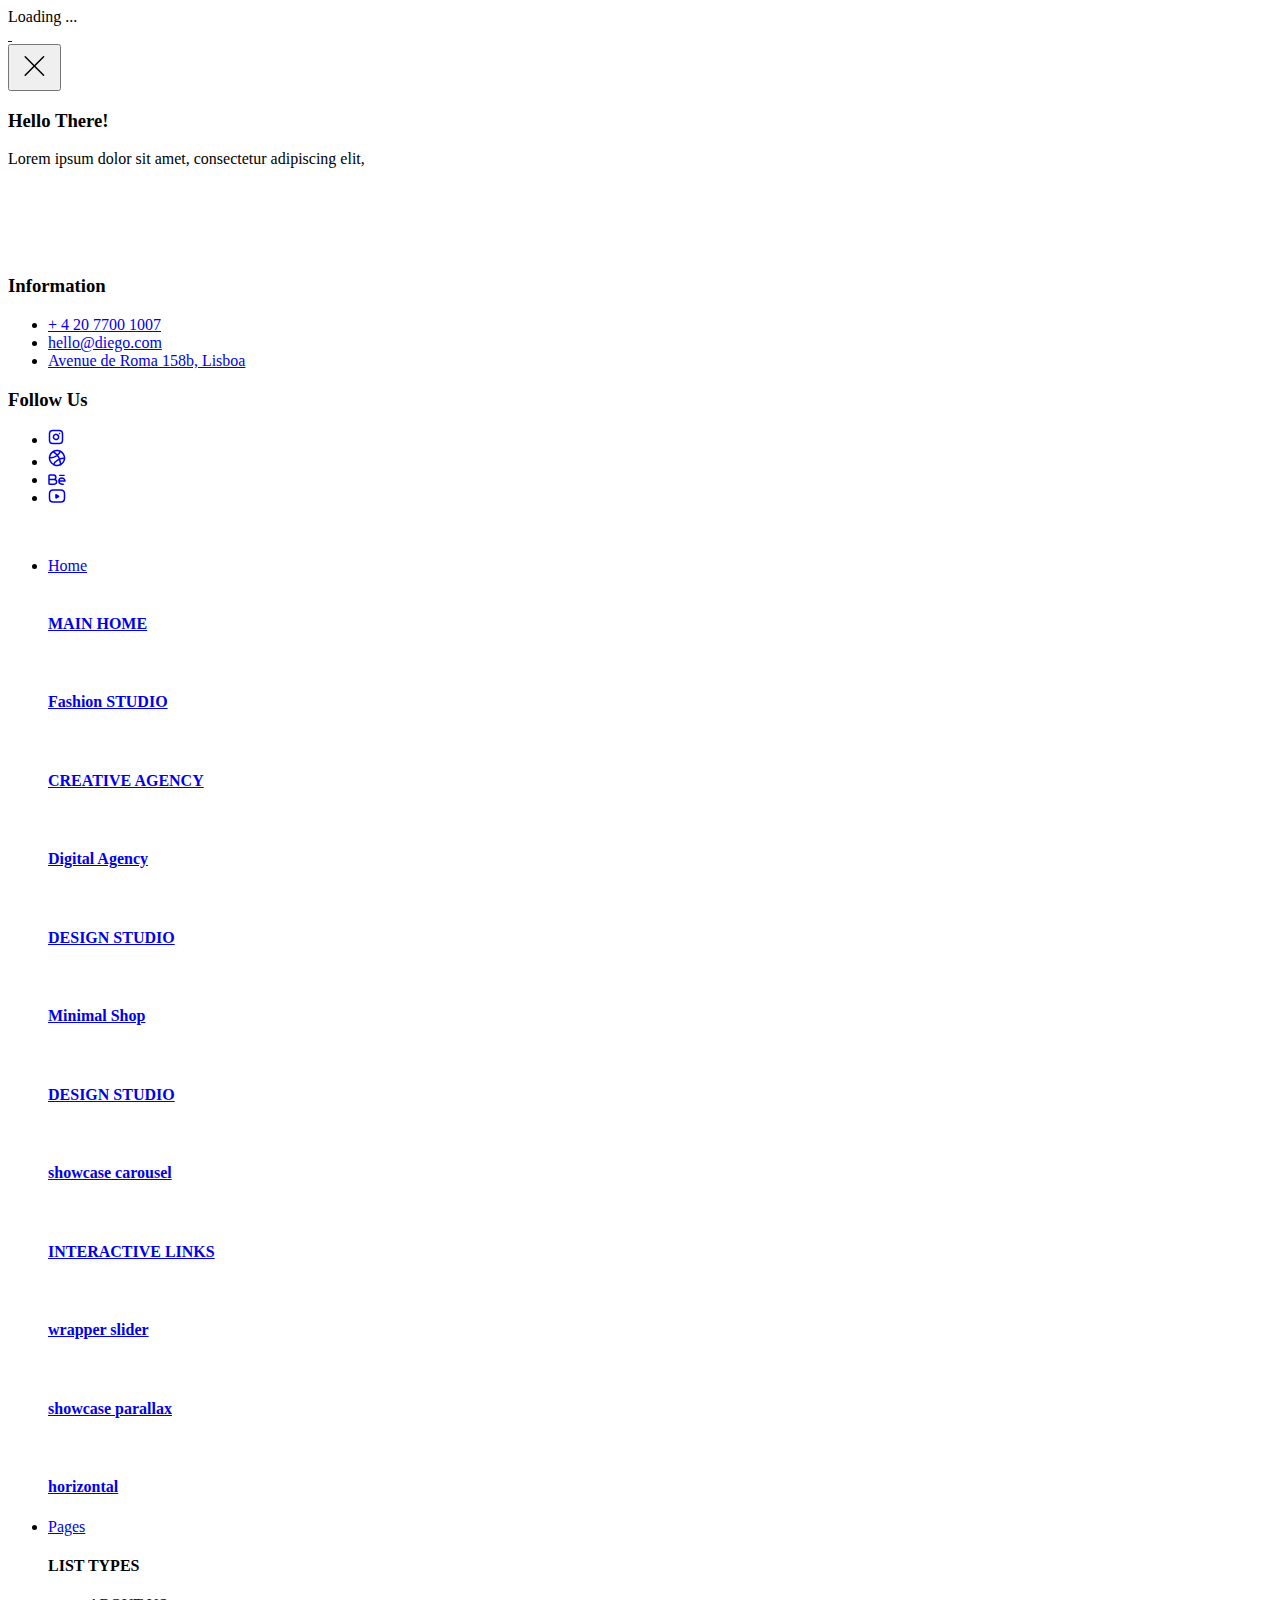
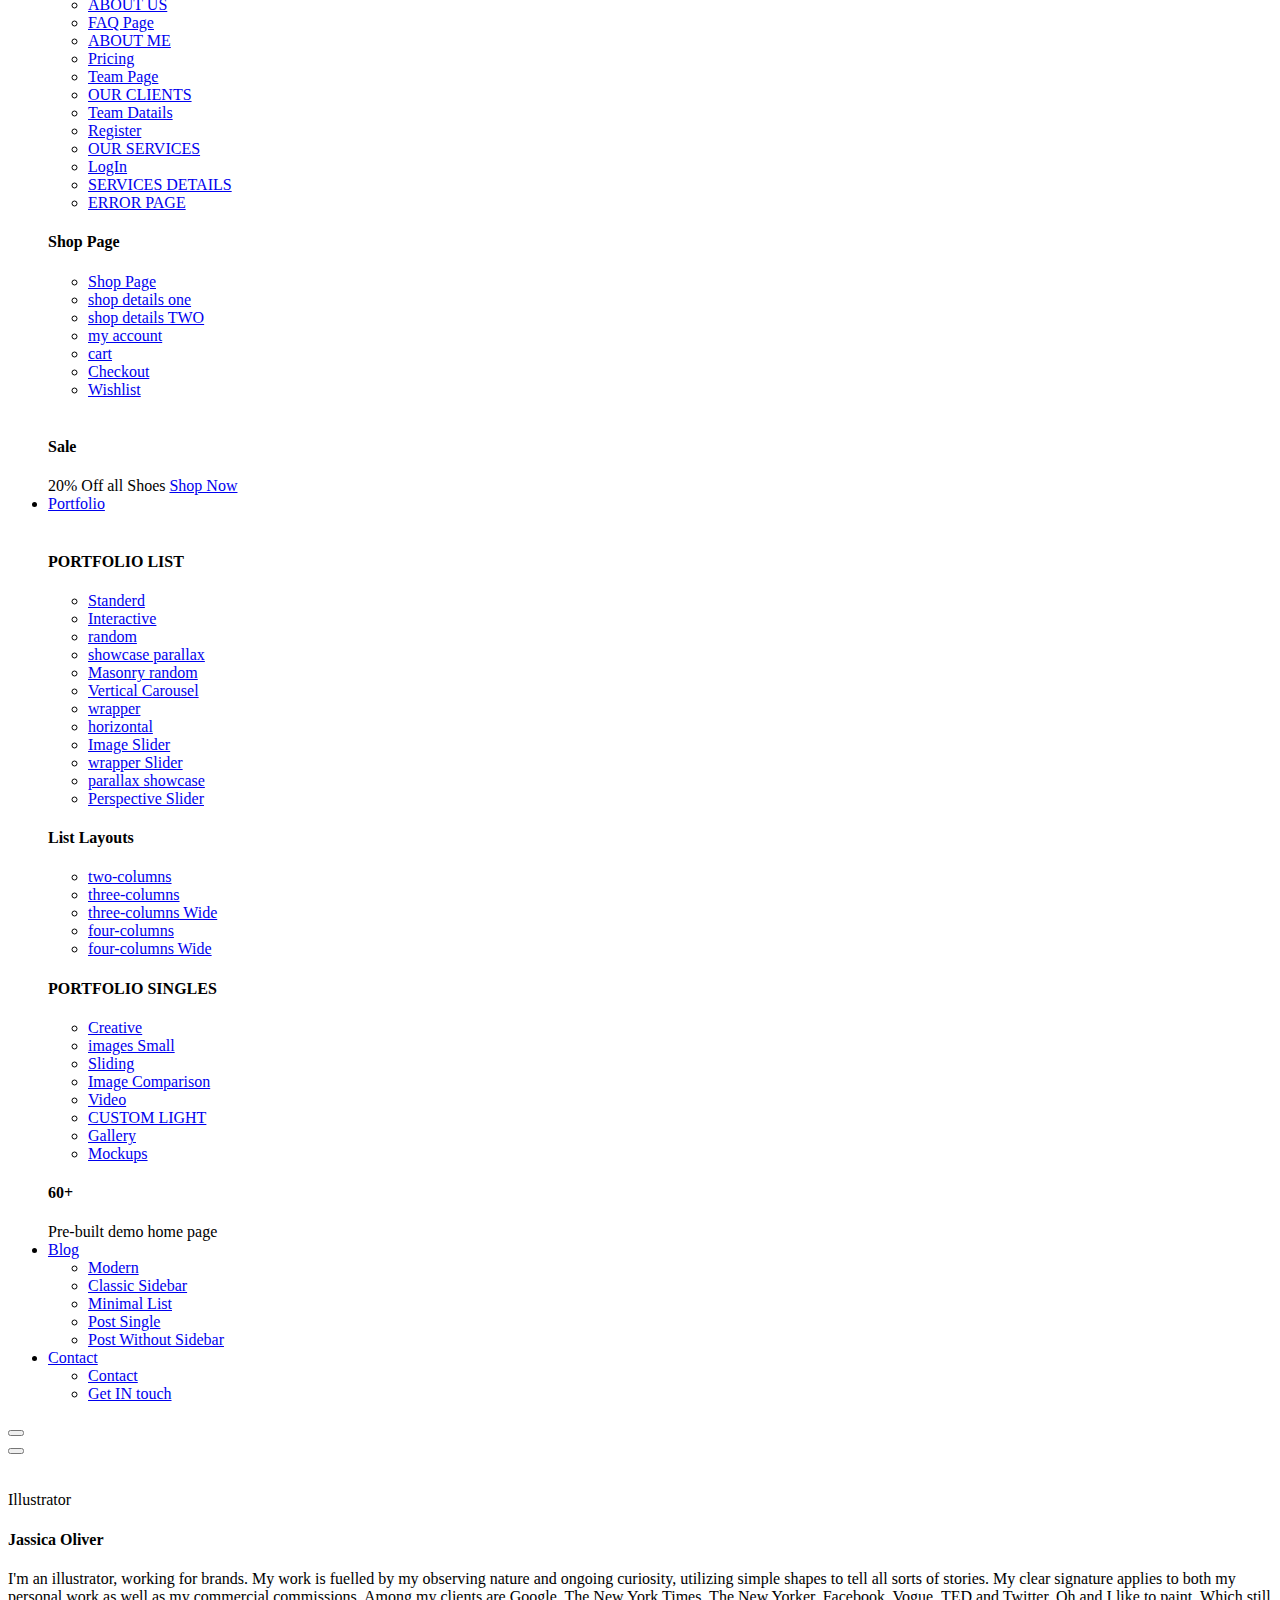
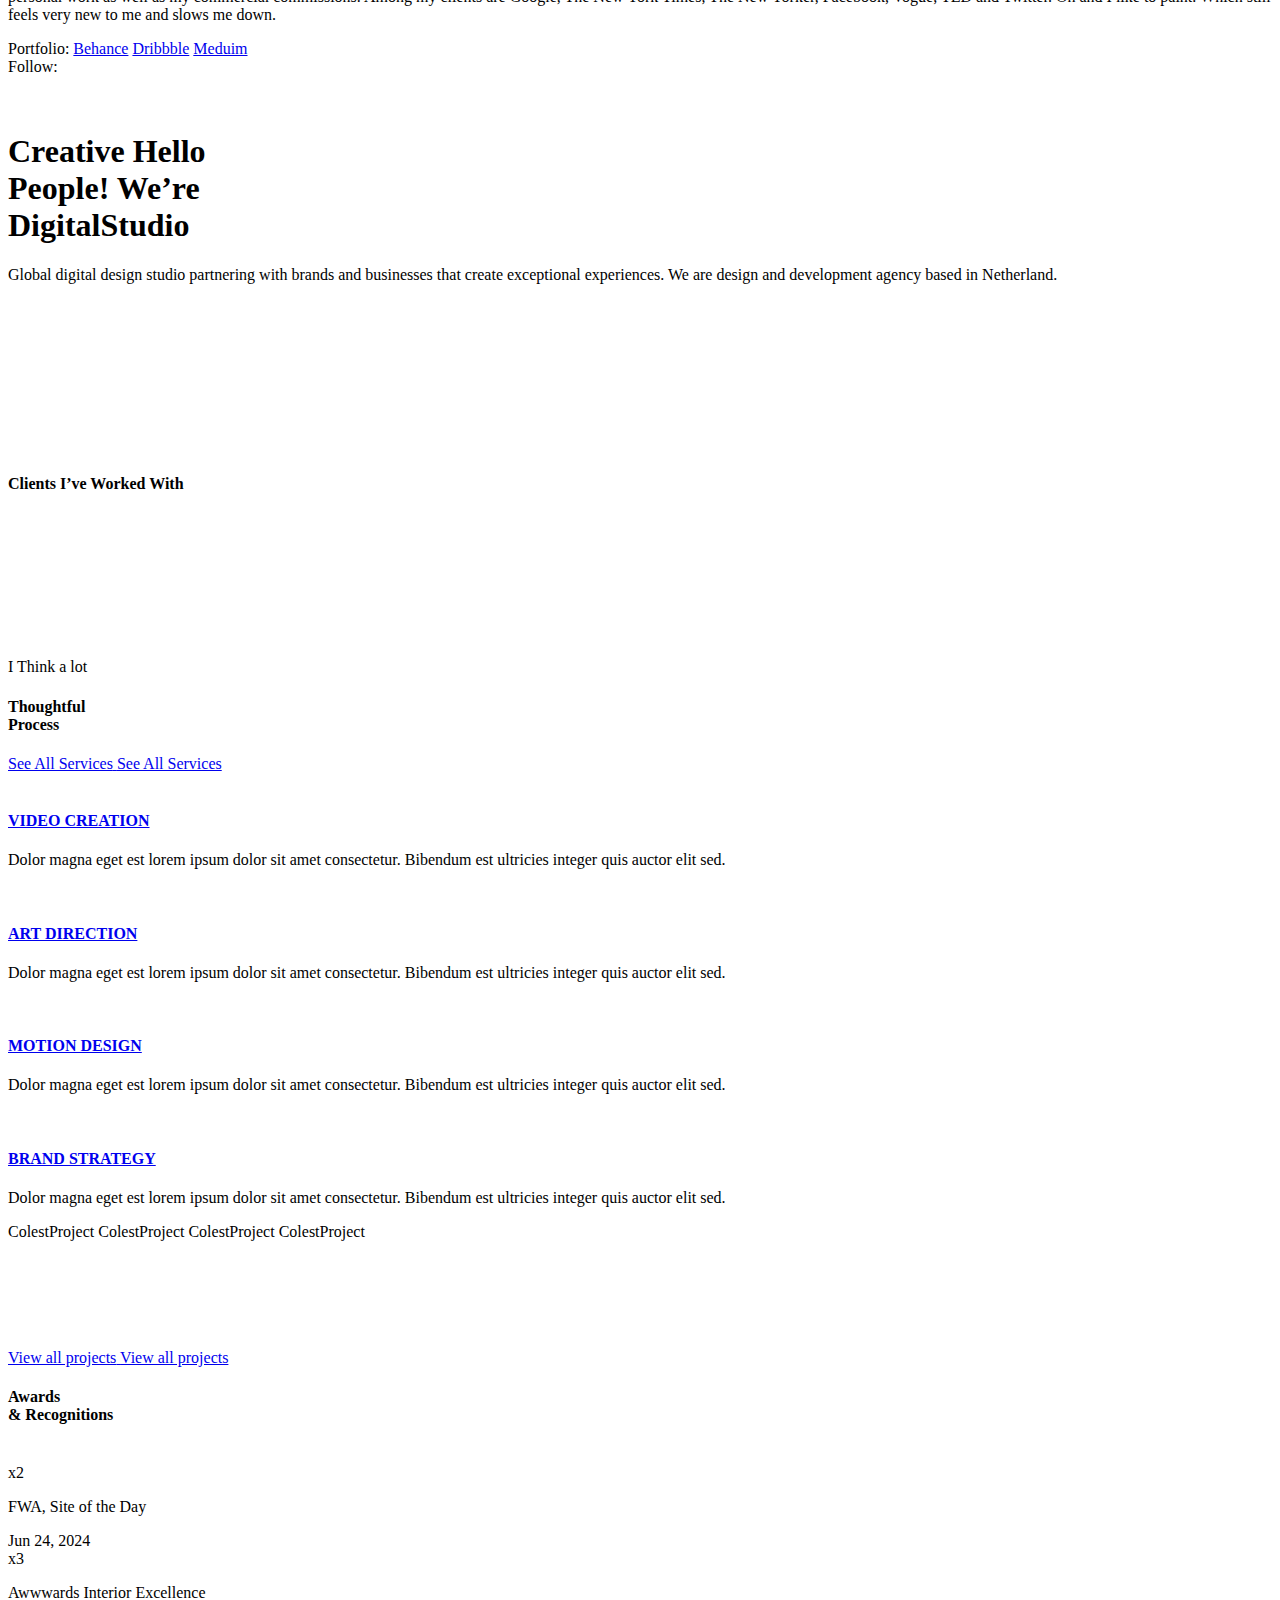
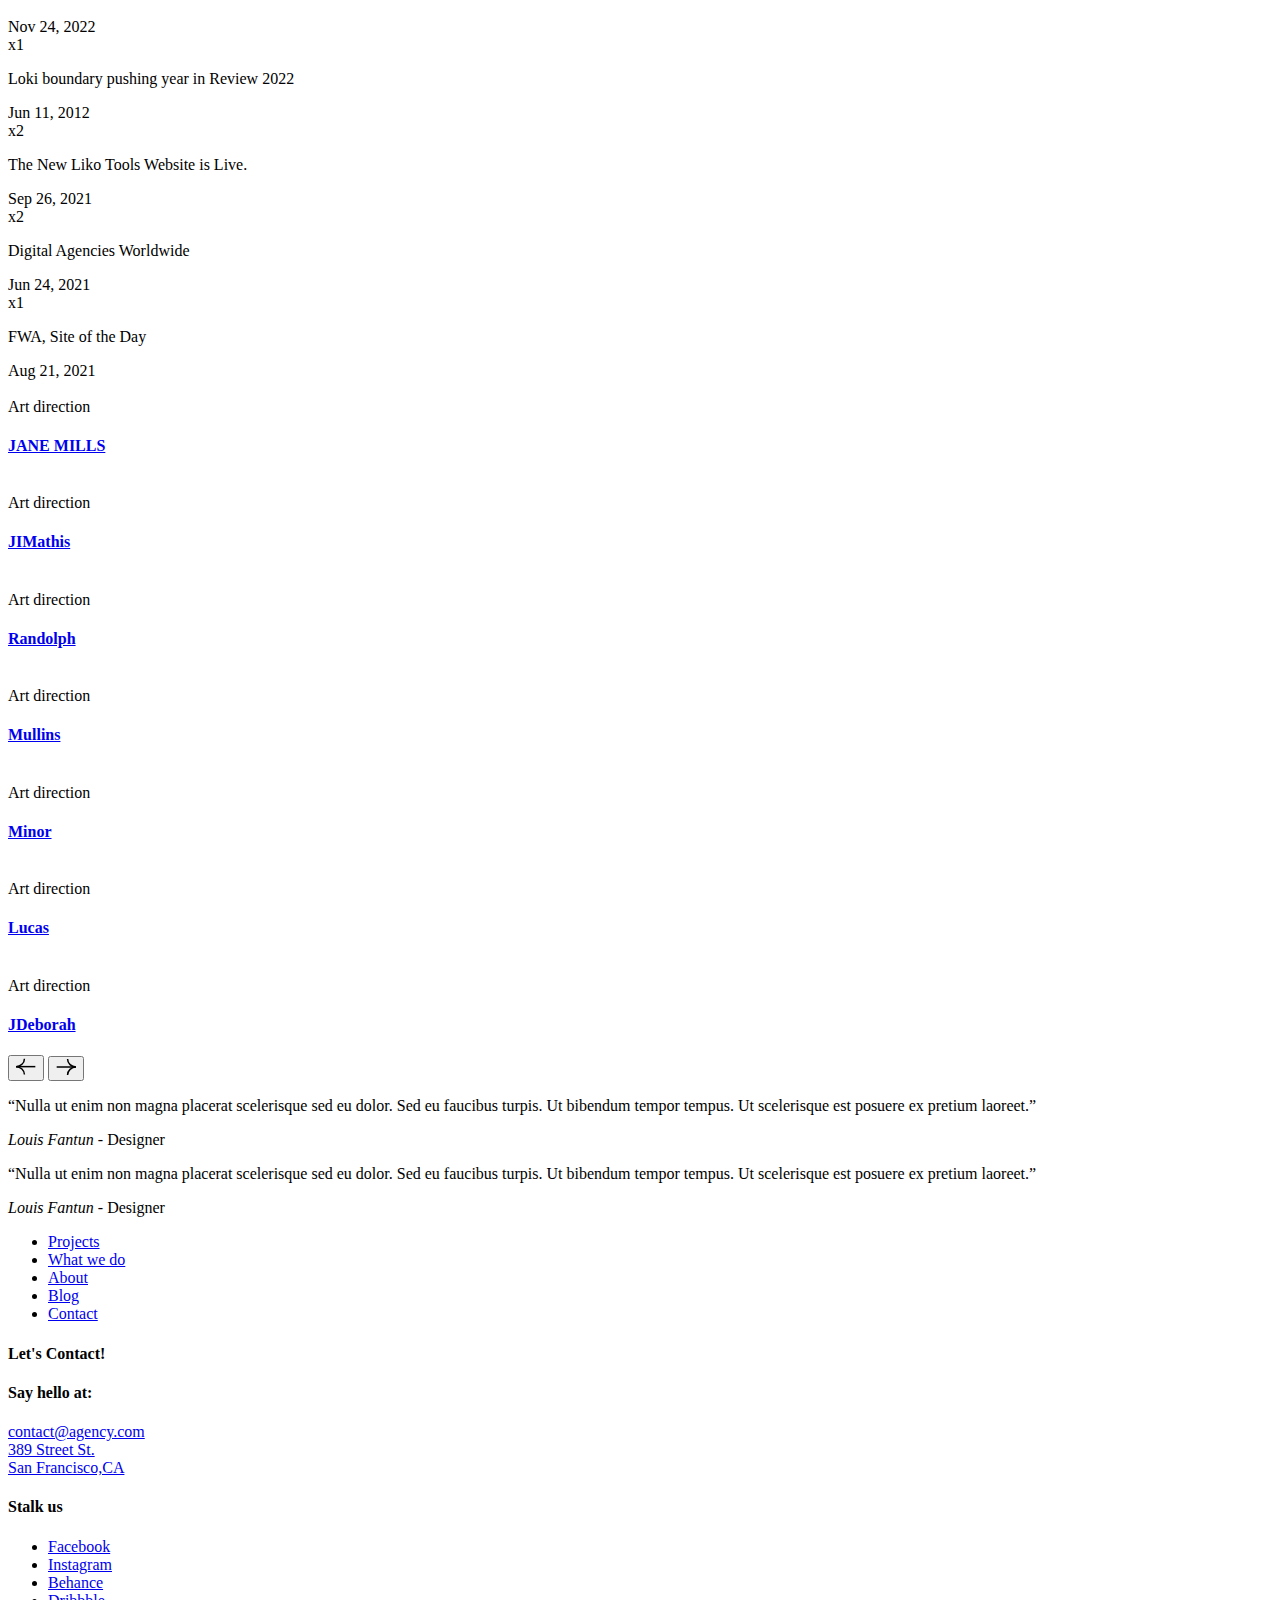
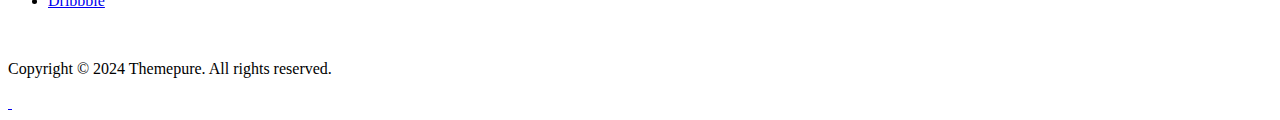
==== index.html @ 11238857 "test" ====
<!doctype html>
<html class="no-js" lang="zxx">

<head>
   <meta charset="utf-8">
   <meta http-equiv="x-ua-compatible" content="ie=edge">
   <title>Liko - Creative agency & portfolio HTML Template</title>
   <meta name="description" content="">
   <meta name="viewport" content="width=device-width, initial-scale=1">

   <!-- Place favicon.ico in the root directory -->
   <link rel="shortcut icon" type="image/x-icon" href="assets/img/favicon.png">

   <!-- CSS here -->
   <link rel="stylesheet" href="assets/css/bootstrap.css">
   <link rel="stylesheet" href="assets/css/animate.css">
   <link rel="stylesheet" href="assets/css/swiper-bundle.css">
   <link rel="stylesheet" href="assets/css/slick.css">
   <link rel="stylesheet" href="assets/css/magnific-popup.css">
   <link rel="stylesheet" href="assets/css/font-awesome-pro.css">
   <link rel="stylesheet" href="assets/css/spacing.css">
   <link rel="stylesheet" href="assets/css/custom-animation.css">
   <link rel="stylesheet" href="assets/css/main.css">

</head>

<body id="body" class="tp-magic-cursor">


   <!-- pre loader area start -->
   <div id="loading" class="preloader-wrap">
      <div class="preloader-2 text-center">
         <span class="line line-1"></span>
         <span class="line line-2"></span>
         <span class="line line-3"></span>
         <span class="line line-4"></span>
         <span class="line line-5"></span>
         <span class="line line-6"></span>
         <span class="line line-7"></span>
         <span class="line line-8"></span>
         <span class="line line-9"></span>
         <div class="loader-text">Loading ...</div>
      </div>
   </div>
   <!-- pre loader area end -->

   <!-- Begin magic cursor  
   ======================== -->
   <div id="magic-cursor">
      <div id="ball"></div>
   </div>
   <!-- End magic cursor -->

   <!-- tp-offcanvus-area-end -->
   <div class="tp-offcanvas-area">
      <div class="tp-offcanvas-wrapper">
         <div class="tp-offcanvas-top d-flex align-items-center justify-content-between">
            <div class="tp-offcanvas-logo">
               <a href="index.html">
                  <img class="logo-1" src="assets/img/logo/logo.png" alt="">
                  <img class="logo-2" src="assets/img/logo/logo-white.png" alt="">
               </a>
            </div>
            <div class="tp-offcanvas-close">
               <button class="tp-offcanvas-close-btn">
                  <svg width="37" height="38" viewBox="0 0 37 38" fill="none" xmlns="http://www.w3.org/2000/svg">
                     <path d="M9.19141 9.80762L27.5762 28.1924" stroke="currentColor" stroke-width="1.5"
                        stroke-linecap="round" stroke-linejoin="round" />
                     <path d="M9.19141 28.1924L27.5762 9.80761" stroke="currentColor" stroke-width="1.5"
                        stroke-linecap="round" stroke-linejoin="round" />
                  </svg>
               </button>
            </div>
         </div>
         <div class="tp-offcanvas-main">
            <div class="tp-offcanvas-content">
               <h3 class="tp-offcanvas-title">Hello There!</h3>
               <p>Lorem ipsum dolor sit amet, consectetur adipiscing elit, </p>
            </div>
            <div class="tp-main-menu-mobile d-xl-none"></div>
            <div class="tp-offcanvas-gallery">
               <div class="row gx-2">
                  <div class="col-md-3 col-3">
                     <div class="tp-offcanvas-gallery-img fix">
                        <a href="#"><img src="assets/img/menu/offcanvas/offcanvas-1.jpg" alt=""></a>
                     </div>
                  </div>
                  <div class="col-md-3 col-3">
                     <div class="tp-offcanvas-gallery-img fix">
                        <a href="#"><img src="assets/img/menu/offcanvas/offcanvas-2.jpg" alt=""></a>
                     </div>
                  </div>
                  <div class="col-md-3 col-3">
                     <div class="tp-offcanvas-gallery-img fix">
                        <a href="#"><img src="assets/img/menu/offcanvas/offcanvas-3.jpg" alt=""></a>
                     </div>
                  </div>
                  <div class="col-md-3 col-3">
                     <div class="tp-offcanvas-gallery-img fix">
                        <a href="#"><img src="assets/img/menu/offcanvas/offcanvas-4.jpg" alt=""></a>
                     </div>
                  </div>
               </div>
            </div>
            <div class="tp-offcanvas-contact">
               <h3 class="tp-offcanvas-title sm">Information</h3>

               <ul>
                  <li><a href="tel:1245654">+ 4 20 7700 1007</a></li>
                  <li><a href="mailto:hello@diego.com">hello@diego.com</a></li>
                  <li><a href="#">Avenue de Roma 158b, Lisboa</a></li>
               </ul>
            </div>
            <div class="tp-offcanvas-social">
               <h3 class="tp-offcanvas-title sm">Follow Us</h3>
               <ul>
                  <li>
                     <a href="#">
                        <svg width="16" height="16" viewBox="0 0 16 16" fill="none" xmlns="http://www.w3.org/2000/svg">
                           <path
                              d="M11.25 1.5H4.75C2.95507 1.5 1.5 2.95507 1.5 4.75V11.25C1.5 13.0449 2.95507 14.5 4.75 14.5H11.25C13.0449 14.5 14.5 13.0449 14.5 11.25V4.75C14.5 2.95507 13.0449 1.5 11.25 1.5Z"
                              stroke="currentColor" stroke-width="1.5" stroke-linecap="round" stroke-linejoin="round" />
                           <path
                              d="M10.6016 7.5907C10.6818 8.13166 10.5894 8.68414 10.3375 9.16955C10.0856 9.65497 9.68711 10.0486 9.19862 10.2945C8.71014 10.5404 8.15656 10.6259 7.61663 10.5391C7.0767 10.4522 6.57791 10.1972 6.19121 9.81055C5.80451 9.42385 5.54959 8.92506 5.46271 8.38513C5.37583 7.8452 5.46141 7.29163 5.70728 6.80314C5.95315 6.31465 6.34679 5.91613 6.83221 5.66425C7.31763 5.41238 7.87011 5.31998 8.41107 5.4002C8.96287 5.48202 9.47372 5.73915 9.86817 6.1336C10.2626 6.52804 10.5197 7.0389 10.6016 7.5907Z"
                              stroke="currentColor" stroke-width="1.5" stroke-linecap="round" stroke-linejoin="round" />
                           <path d="M11.5742 4.42578H11.5842" stroke="currentColor" stroke-width="1.5"
                              stroke-linecap="round" stroke-linejoin="round" />
                        </svg>
                     </a>
                  </li>
                  <li>
                     <a href="#">
                        <svg width="18" height="18" viewBox="0 0 18 18" fill="none" xmlns="http://www.w3.org/2000/svg">
                           <path
                              d="M2.50589 12.7494C4.57662 16.336 9.16278 17.5648 12.7494 15.4941C14.2113 14.65 15.2816 13.388 15.8962 11.9461C16.7895 9.85066 16.7208 7.37526 15.4941 5.25063C14.2674 3.12599 12.1581 1.82872 9.89669 1.55462C8.34063 1.366 6.71259 1.66183 5.25063 2.50589C1.66403 4.57662 0.435172 9.16278 2.50589 12.7494Z"
                              stroke="currentColor" stroke-width="1.5" />
                           <path
                              d="M12.7127 15.4292C12.7127 15.4292 12.0086 10.4867 10.5011 7.87559C8.99362 5.26451 5.28935 2.57155 5.28935 2.57155M5.68449 15.6124C6.79553 12.2606 12.34 8.54524 16.3975 9.43537M12.311 2.4082C11.1953 5.72344 5.75732 9.38453 1.71875 8.58915"
                              stroke="currentColor" stroke-width="1.5" stroke-linecap="round" />
                        </svg>
                     </a>
                  </li>
                  <li>
                     <a href="#">
                        <svg width="18" height="11" viewBox="0 0 18 11" fill="none" xmlns="http://www.w3.org/2000/svg">
                           <path
                              d="M1 5.5715H6.33342C7.62867 5.5715 8.61917 6.56199 8.61917 7.85725C8.61917 9.15251 7.62867 10.143 6.33342 10.143H1.76192C1.30477 10.143 1 9.83823 1 9.38108V1.76192C1 1.30477 1.30477 1 1.76192 1H5.5715C6.86676 1 7.85725 1.99049 7.85725 3.28575C7.85725 4.58101 6.86676 5.5715 5.5715 5.5715H1Z"
                              stroke="currentColor" stroke-width="1.5" stroke-miterlimit="10" />
                           <path
                              d="M10.9062 7.09454H17.0016C17.0016 5.41832 15.6301 4.04688 13.9539 4.04688C12.2777 4.04688 10.9062 5.41832 10.9062 7.09454ZM10.9062 7.09454C10.9062 8.77076 12.2777 10.1422 13.9539 10.1422H15.2492"
                              stroke="currentColor" stroke-width="1.5" stroke-miterlimit="10" stroke-linecap="round"
                              stroke-linejoin="round" />
                           <path d="M16.1125 1.44434H11.668" stroke="currentColor" stroke-width="1.2"
                              stroke-miterlimit="10" stroke-linecap="round" stroke-linejoin="round" />
                        </svg>
                     </a>
                  </li>
                  <li>
                     <a href="#">
                        <svg width="18" height="14" viewBox="0 0 18 14" fill="none" xmlns="http://www.w3.org/2000/svg">
                           <path
                              d="M12.75 13H5.25C3 13 1.5 11.5 1.5 9.25V4.75C1.5 2.5 3 1 5.25 1H12.75C15 1 16.5 2.5 16.5 4.75V9.25C16.5 11.5 15 13 12.75 13Z"
                              stroke="currentColor" stroke-width="1.5" stroke-miterlimit="10" stroke-linecap="round"
                              stroke-linejoin="round" />
                           <path
                              d="M8.70676 5.14837L10.8006 6.40465C11.5543 6.90716 11.5543 7.66093 10.8006 8.16344L8.70676 9.41972C7.86923 9.92224 7.19922 9.50348 7.19922 8.5822V6.06964C7.19922 4.98086 7.86923 4.64585 8.70676 5.14837Z"
                              fill="currentColor" />
                        </svg>
                     </a>
                  </li>
               </ul>
            </div>
         </div>
      </div>
   </div>
   <div class="body-overlay"></div>
   <!-- tp-offcanvus-area-end -->


   <!-- Switcher Area End -->

   <header class="tp-header-height">

      <!-- header top area start -->
      <div id="header-sticky" class="tp-header-area tp-header-mob-space tp-transparent pl-60 pr-60 z-index-9">
         <div class="container">
            <div class="row align-items-center">
               <div class="col-xl-2 col-lg-2 col-6">
                  <div class="tp-header-logo">
                     <a class="logo-1" href="index.html"><img src="assets/img/logo/logo.png" alt=""></a>
                     <a class="logo-2" href="index.html"><img src="assets/img/logo/logo-white.png" alt=""></a>
                  </div>
               </div>
               <div class="col-xl-8 col-lg-9 d-none d-xl-block">
                  <div class="tp-header-menu header-main-menu text-center">
                     <nav class="tp-main-menu-content">
                        <ul>
                           <li class="has-dropdown">
                              <a href="index.html">Home</a>
                              <div class="tp-submenu submenu tp-mega-menu">
                                 <div class="tp-menu-fullwidth">
                                    <div class="tp-homemenu-wrapper">
                                       <div class="row gx-25 row-cols-xl-6 row-cols-lg-2 row-cols-md-2 row-cols-1">
                                          <div class="col homemenu">
                                             <div class="homemenu-thumb-wrap mb-20">
                                                <div class="homemenu-thumb fix">
                                                   <a href="index.html"><img
                                                         src="assets/img/menu/white-version/home-1.jpg" alt=""></a>
                                                </div>
                                             </div>
                                             <div class="homemenu-content text-center">
                                                <h4 class="homemenu-title">
                                                   <a href="index.html">MAIN HOME</a>
                                                </h4>
                                             </div>
                                          </div>
                                          <div class="col homemenu">
                                             <div class="homemenu-thumb-wrap mb-20">
                                                <div class="homemenu-thumb fix">
                                                   <a href="index-2.html"><img
                                                         src="assets/img/menu/white-version/home-2.jpg" alt=""></a>
                                                </div>
                                             </div>
                                             <div class="homemenu-content text-center">
                                                <h4 class="homemenu-title">
                                                   <a href="index-2.html">Fashion STUDIO</a>
                                                </h4>
                                             </div>
                                          </div>
                                          <div class="col homemenu">
                                             <div class="homemenu-thumb-wrap mb-20">
                                                <div class="homemenu-thumb fix">
                                                   <a href="index-4.html"><img
                                                         src="assets/img/menu/white-version/home-3.jpg" alt=""></a>
                                                </div>
                                             </div>
                                             <div class="homemenu-content text-center">
                                                <h4 class="homemenu-title">
                                                   <a href="index-4.html">CREATIVE AGENCY</a>
                                                </h4>
                                             </div>
                                          </div>
                                          <div class="col homemenu">
                                             <div class="homemenu-thumb-wrap mb-20">
                                                <div class="homemenu-thumb fix">
                                                   <a href="index-3.html"><img
                                                         src="assets/img/menu/white-version/home-4.jpg" alt=""></a>
                                                </div>
                                             </div>
                                             <div class="homemenu-content text-center">
                                                <h4 class="homemenu-title">
                                                   <a href="index-3.html">Digital Agency</a>
                                                </h4>
                                             </div>
                                          </div>
                                          <div class="col homemenu">
                                             <div class="homemenu-thumb-wrap mb-20">
                                                <div class="homemenu-thumb fix">
                                                   <a href="index-5.html"><img
                                                         src="assets/img/menu/white-version/home-5.jpg" alt=""></a>
                                                </div>
                                             </div>
                                             <div class="homemenu-content text-center">
                                                <h4 class="homemenu-title">
                                                   <a href="index-5.html">DESIGN STUDIO</a>
                                                </h4>
                                             </div>
                                          </div>
                                          <div class="col homemenu">
                                             <div class="homemenu-thumb-wrap mb-20">
                                                <div class="homemenu-thumb fix">
                                                   <a href="index-shop.html"><img
                                                         src="assets/img/menu/white-version/home-6.jpg" alt=""></a>
                                                </div>
                                             </div>
                                             <div class="homemenu-content text-center">
                                                <h4 class="homemenu-title">
                                                   <a href="index-shop.html">Minimal Shop</a>
                                                </h4>
                                             </div>
                                          </div>
                                          <div class="col homemenu">
                                             <div class="homemenu-thumb-wrap mb-20">
                                                <div class="homemenu-thumb fix">
                                                   <a href="index-8.html"><img
                                                         src="assets/img/menu/white-version/home-7.jpg" alt=""></a>
                                                </div>
                                             </div>
                                             <div class="homemenu-content text-center">
                                                <h4 class="homemenu-title">
                                                   <a href="index-8.html">DESIGN STUDIO</a>
                                                </h4>
                                             </div>
                                          </div>
                                          <div class="col homemenu">
                                             <div class="homemenu-thumb-wrap mb-20">
                                                <div class="homemenu-thumb fix">
                                                   <a href="index-9.html"><img
                                                         src="assets/img/menu/white-version/home-8.jpg" alt=""></a>
                                                </div>
                                             </div>
                                             <div class="homemenu-content text-center">
                                                <h4 class="homemenu-title">
                                                   <a href="index-9.html">showcase carousel</a>
                                                </h4>
                                             </div>
                                          </div>
                                          <div class="col homemenu">
                                             <div class="homemenu-thumb-wrap mb-20">
                                                <div class="homemenu-thumb fix">
                                                   <a href="index-10.html"><img
                                                         src="assets/img/menu/white-version/home-9.jpg" alt=""></a>
                                                </div>
                                             </div>
                                             <div class="homemenu-content text-center">
                                                <h4 class="homemenu-title">
                                                   <a href="index-10.html">INTERACTIVE LINKS</a>
                                                </h4>
                                             </div>
                                          </div>
                                          <div class="col homemenu">
                                             <div class="homemenu-thumb-wrap mb-20">
                                                <div class="homemenu-thumb fix">
                                                   <a href="index-11.html"><img
                                                         src="assets/img/menu/white-version/home-10.jpg" alt=""></a>
                                                </div>
                                             </div>
                                             <div class="homemenu-content text-center">
                                                <h4 class="homemenu-title">
                                                   <a href="index-11.html">wrapper slider</a>
                                                </h4>
                                             </div>
                                          </div>
                                          <div class="col homemenu">
                                             <div class="homemenu-thumb-wrap mb-20">
                                                <div class="homemenu-thumb fix">
                                                   <a href="portfolio-showcase-2.html"><img
                                                         src="assets/img/menu/white-version/home-11.jpg" alt=""></a>
                                                </div>
                                             </div>
                                             <div class="homemenu-content text-center">
                                                <h4 class="homemenu-title">
                                                   <a href="portfolio-showcase-2.html">showcase parallax</a>
                                                </h4>
                                             </div>
                                          </div>
                                          <div class="col homemenu">
                                             <div class="homemenu-thumb-wrap mb-20">
                                                <div class="homemenu-thumb fix">
                                                   <a href="index-12.html"><img
                                                         src="assets/img/menu/white-version/home-12.jpg" alt=""></a>
                                                </div>
                                             </div>
                                             <div class="homemenu-content text-center">
                                                <h4 class="homemenu-title">
                                                   <a href="index-12.html">horizontal</a>
                                                </h4>
                                             </div>
                                          </div>
                                       </div>
                                    </div>
                                 </div>
                              </div>
                           </li>
                           <li class="has-dropdown">
                              <a href="#">Pages</a>
                              <div class="tp-submenu submenu tp-mega-menu">
                                 <div class="tp-megamenu-wrapper">
                                    <div class="row gx-50">
                                       <div class="col-xl-8">
                                          <div class="tp-megamenu-list-box">
                                             <div class="row gx-50">
                                                <div class="col-xl-8">
                                                   <div class="tp-megamenu-list">
                                                      <h4 class="tp-megamenu-title">LIST TYPES</h4>
                                                      <div class="tp-megamenu-list-wrap">
                                                         <ul>
                                                            <li><a href="about-us.html">ABOUT US</a></li>
                                                            <li><a href="faq.html">FAQ Page</a></li>
                                                            <li><a href="about-me.html">ABOUT ME</a></li>
                                                            <li><a href="price.html">Pricing</a></li>
                                                            <li><a href="team.html">Team Page</a></li>
                                                            <li><a href="brand.html">OUR CLIENTS</a></li>
                                                            <li><a href="team-details.html">Team Datails</a></li>
                                                            <li><a href="register.html">Register</a></li>
                                                            <li><a href="service.html">OUR SERVICES</a></li>
                                                            <li><a href="login.html">LogIn</a></li>
                                                            <li><a href="service-details.html">SERVICES DETAILS</a></li>
                                                            <li><a href="error.html">ERROR PAGE</a></li>
                                                         </ul>
                                                      </div>
                                                   </div>
                                                </div>
                                                <div class="col-xl-4">
                                                   <div class="tp-megamenu-list tp-megamenu-list-2">
                                                      <h4 class="tp-megamenu-title">Shop Page</h4>
                                                      <div class="tp-megamenu-list-wrap">
                                                         <ul>
                                                            <li><a href="shop-sidebar.html">Shop Page</a></li>
                                                            <li><a href="shop-details.html">shop details one</a></li>
                                                            <li><a href="shop-details-2.html">shop details TWO</a></li>
                                                            <li><a href="myaccount.html">my account</a></li>
                                                            <li><a href="cart.html">cart</a></li>
                                                            <li><a href="checkout.html">Checkout</a></li>
                                                            <li><a href="wishlist.html">Wishlist</a></li>
                                                         </ul>
                                                      </div>
                                                   </div>
                                                </div>
                                             </div>
                                          </div>
                                       </div>
                                       <div class="col-xl-4">
                                          <div class="tp-megamenu-shop-style">
                                             <div class="tp-shop-banner-left p-relative">
                                                <div class="tp-shop-banner-thumb">
                                                   <img src="assets/img/menu/shop-menu/banner-1.jpg" alt="">
                                                </div>
                                                <div class="tp-shop-banner-content">
                                                   <h4 class="tp-shop-banner-title">Sale</h4>
                                                   <span>20% Off all Shoes</span>
                                                   <a class="tp-shop-btn" href="shop-details.html">Shop Now</a>
                                                </div>
                                             </div>
                                          </div>
                                       </div>
                                    </div>
                                 </div>
                              </div>
                           </li>
                           <li class="has-dropdown">
                              <a href="portfolio-random.html">Portfolio</a>
                              <div class="tp-submenu submenu tp-mega-menu">
                                 <div class="tp-menu-fullwidth">
                                    <div class="tp-megamenu-portfolio p-relative">
                                       <div class="tp-megamenu-portfolio-banner">
                                          <img src="assets/img/menu/portfolio-menu/portfolio.png" alt="">
                                       </div>
                                       <div class="row gx-50">
                                          <div class="col-xxl-9 col-xl-10">
                                             <div class="tp-megamenu-list-box">
                                                <div class="row gx-50">
                                                   <div class="col-xxl-5 col-xl-6">
                                                      <div class="tp-megamenu-list">
                                                         <h4 class="tp-megamenu-title">PORTFOLIO LIST</h4>
                                                         <div class="tp-megamenu-list-wrap tp-portfolio-menu-style">
                                                            <div class="row">
                                                               <div class="col-xl-6">
                                                                  <ul>
                                                                     <li><a href="portfolio-standard.html">Standerd</a></li>
                                                                     <li><a href="index-10.html">Interactive</a></li>
                                                                     <li><a href="portfolio-random.html">random</a></li>
                                                                     <li><a href="portfolio-showcase-2.html">showcase parallax</a></li>
                                                                     <li><a href="portfolio-masonary.html">Masonry random</a></li>
                                                                     <li><a href="index-12.html">Vertical Carousel</a></li>
                                                                     <li><a href="portfolio-wrapper.html">wrapper</a></li>
                                                                  </ul>
                                                               </div>
                                                               <div class="col-xl-6">
                                                                  <ul>
                                                                     <li><a href="portfolio-horizontal.html">horizontal</a></li>
                                                                     <li><a href="index-7.html">Image Slider</a></li>
                                                                     <li><a href="index-11.html">wrapper Slider</a></li>
                                                                     <li><a href="portfolio-showcase-1.html">parallax showcase</a></li>
                                                                     <li><a href="index-9.html">Perspective Slider</a></li>
                                                                  </ul>
                                                               </div>
                                                            </div>
                                                         </div>
                                                      </div>
                                                   </div>
                                                   <div class="col-xxl-3 col-xl-3">
                                                      <div class="tp-megamenu-list tp-megamenu-list-2 ml-20">
                                                         <h4 class="tp-megamenu-title">List Layouts</h4>
                                                         <div class="tp-megamenu-list-wrap">
                                                            <ul>
                                                               <li><a href="portfolio-grid-col-2.html">two-columns</a></li>
                                                               <li><a href="portfolio-grid-col-3.html">three-columns</a></li>
                                                               <li><a href="portfolio-grid-col-3-fullwidth.html">three-columns Wide</a></li>
                                                               <li><a href="portfolio-grid-col-4.html">four-columns</a></li>
                                                               <li><a href="portfolio-grid-col-4-fullwidth.html">four-columns Wide</a></li>
                                                            </ul>
                                                         </div>
                                                      </div>
                                                   </div>
                                                   <div class="col-xxl-3 col-xl-3">
                                                      <div class="tp-megamenu-list tp-megamenu-list-2 ml-20">
                                                         <h4 class="tp-megamenu-title">PORTFOLIO SINGLES</h4>
                                                         <div class="tp-megamenu-list-wrap">
                                                            <ul>
                                                               <li><a href="portfolio-showcase-2-details.html">Creative</a></li>
                                                               <li><a href="portfolio-details-1.html">images Small</a></li>
                                                               <li><a href="portfolio-details-2.html">Sliding</a></li>
                                                               <li><a href="portfolio-details-comparison.html">Image Comparison</a></li>
                                                               <li><a href="portfolio-details-video.html">Video</a></li>
                                                               <li><a href="portfolio-custom-light.html">CUSTOM LIGHT</a></li>
                                                               <li><a href="portfolio-showcase-details.html">Gallery</a></li>
                                                               <li><a href="portfolio-details-3.html">Mockups</a></li>
                                                            </ul>
                                                         </div>
                                                      </div>
                                                   </div>
                                                </div>
                                             </div>
                                          </div>
                                          <div class="col-xxl-3 col-xl-3 d-none d-xxl-block">
                                             <div class="tp-megamenu-portfolio-text">
                                                <h4>60+</h4>
                                                <span>Pre-built demo home page</span>
                                             </div>
                                          </div>
                                       </div>
                                    </div>
                                 </div>
                              </div>
                           </li>
                           <li class="has-dropdown">
                              <a href="blog-list.html">Blog</a>
                              <ul class="tp-submenu submenu">
                                 <li><a href="blog-modern.html">Modern</a></li>
                                 <li><a href="blog-classic.html">Classic Sidebar</a></li>
                                 <li><a href="blog-list.html">Minimal List</a></li>
                                 <li><a href="blog-details.html">Post Single</a></li>
                                 <li><a href="blog-details-without-sidebar.html">Post Without Sidebar</a></li>
                              </ul>
                           </li>
                           <li class="has-dropdown">
                              <a href="contact.html">Contact</a>
                              <ul class="tp-submenu submenu">
                                 <li><a href="contact-2.html">Contact</a></li>
                                 <li><a href="contact.html">Get IN touch</a></li>
                              </ul>
                           </li>
                        </ul>
                     </nav>
                  </div>
               </div>
               <div class="col-xl-2 col-lg col-6">
                  <div class="tp-header-bar text-end">
                     <button class="tp-offcanvas-open-btn">
                        <span></span>
                        <span></span>
                     </button>
                  </div>
               </div>
            </div>
         </div>
      </div>
      <!-- header top area end -->

   </header>

   <!-- Modal -->
   <div class="modal-wrapper p-relative" data-background="assets/img/home-01/team/team-details-bg.png">
      <div class="modal fade" id="exampleModal" tabindex="-1" aria-hidden="true">
         <div class="modal-dialog">
            <div class="modal-content">
               <div class="modal-header">
                  <button type="button" class="btn-close" data-bs-dismiss="modal" aria-label="Close"></button>
               </div>
               <div class="modal-body">
                  <!-- team-details area start -->
                  <div class="tm-details-wrapper p-relative">
                     <div class="tm-details-shape-1">
                        <img src="assets/img/home-01/team/team-details-shape-1.png" alt="">
                     </div>
                     <div class="tm-details-shape-2">
                        <img src="assets/img/home-01/team/team-details-shape-2.png" alt="">
                     </div>
                     <div class="container">
                        <div class="row align-items-center align-items-xxl-end">
                           <div class="col-xl-6 col-lg-6 col-md-7">
                              <div class="tm-details-content-wrap z-index-5">
                                 <div class="tm-details-title-box mb-20">
                                    <span class="tm-hero-subtitle">Illustrator</span>
                                    <h4 class="tm-details-title">Jassica Oliver</h4>
                                 </div>
                                 <div class="tm-details-text">
                                    <p>I'm an illustrator, working for brands. My work is fuelled by my observing nature
                                       and ongoing curiosity, utilizing simple shapes to tell all sorts of stories. My
                                       clear signature applies to both my personal work as well as my commercial
                                       commissions. Among my clients are Google, The New York Times, The New Yorker,
                                       Facebook, Vogue, TED and Twitter. Oh and I like to paint. Which still feels very
                                       new to me and slows me down.</p>
                                 </div>
                                 <div class="tm-details-portfolio mb-50">
                                    <span class="tm-details-social-title">Portfolio:</span>
                                    <a href="#">Behance</a>
                                    <a href="#">Dribbble</a>
                                    <a href="#">Meduim</a>
                                 </div>
                                 <div class="tm-details-social">
                                    <span class="tm-details-social-title">Follow:</span>
                                    <a href="#"><i class="fab fa-facebook-f"></i></a>
                                    <a href="#"><i class="fab fa-twitter"></i></a>
                                    <a href="#"><i class="fab fa-linkedin-in"></i></a>
                                 </div>
                              </div>
                           </div>
                           <div class="col-xl-6 col-lg-6 col-md-5">
                              <div class="tm-details-thumb">
                                 <img src="assets/img/home-01/team/team-details-1.png" alt="">
                              </div>
                           </div>
                        </div>
                     </div>
                  </div>
                  <!-- team-details area end -->
               </div>
            </div>
         </div>
      </div>
   </div>
   <!-- Modal -->


   <div id="smooth-wrapper">
      <div id="smooth-content">

         <main>

            <!-- hero area start -->
            <div class="tp-hero-area tp-hero-ptb main-slider">
               <div class="container-fluid">
                  <div class="row justify-content-center">
                     <div class="col-xxl-12">
                        <div class="tp-hero-title-wrap mb-35 p-relative">
                           <div class="tp-hero-shape-1">
                              <img src="assets/img/home-01/hero/hero-bg-shape-1-1.svg" alt="">
                           </div>
                           <div class="tp-hero-title-box text-center">
                              <h1 class="tp-hero-title tp_fade_bottom">
                                 <span class="p-relative">
                                    Creative
                                    <span class="tp-hero-subtitle d-none d-lg-block ">Hello <br> People! We’re</span>
                                    <span class="tp-hero-shape-2 d-none d-md-block">
                                       <img src="assets/img/home-01/hero/hero-shape-1-1.png" alt="">
                                    </span>
                                 </span><br>Digital<span class="tp-hero-title-img"><img class="tp-zoom-img"
                                       src="assets/img/home-01/hero/hero-1-1.png" alt=""></span>Studio
                              </h1>
                           </div>
                        </div>
                        <div class="tp-hero-content tp_fade_bottom">
                           <p>
                              <span></span>
                              Global digital design studio partnering with brands and businesses that create
                              exceptional experiences. We are design and development agency based in Netherland.
                           </p>
                        </div>
                     </div>
                  </div>
                  <div class="row">
                     <div class="col-xl-12">
                     </div>
                  </div>
               </div>
            </div>
            <!-- hero area end -->
            <div class="tp-hero-bottom-img-wrap">
               <div class="tp-hero-bottom-img">
                  <video loop="" muted="" autoplay="" playsinline="">
                     <source src="https://html.hixstudio.net/videos/liko/liko.mp4" type="video/mp4">
                  </video>
               </div>
            </div>

            <!-- brand area start -->
            <div class="tp-brand-area">
               <div class="container container-1630">
                  <div class="tp-brand-brd-top tp-brand-ptb">
                     <div class="row align-items-center">
                        <div class="col-xxl-2 col-xl-3 col-lg-3">
                           <div class="tp-brand-title-box">
                              <h4 class="tp-brand-title tp_fade_bottom">Clients I’ve Worked With</h4>
                           </div>
                        </div>
                        <div class="col-xxl-10 col-xl-9 col-lg-9">
                           <div class="row align-items-center">
                              <div class="col-xl-12">
                                 <div class="tp-brand-slider-wrapper">
                                    <div class="swiper-container tp-brand-slider-active fix">
                                       <div class="swiper-wrapper brand-wrapper">
                                          <div class="swiper-slide">
                                             <div class="tp-brand-item">
                                                <img src="assets/img/home-01/brand/brand-1.png" alt="">
                                             </div>
                                          </div>
                                          <div class="swiper-slide">
                                             <div class="tp-brand-item">
                                                <img src="assets/img/home-01/brand/brand-2.png" alt="">
                                             </div>
                                          </div>
                                          <div class="swiper-slide">
                                             <div class="tp-brand-item">
                                                <img src="assets/img/home-01/brand/brand-3.png" alt="">
                                             </div>
                                          </div>
                                          <div class="swiper-slide">
                                             <div class="tp-brand-item">
                                                <img src="assets/img/home-01/brand/brand-4.png" alt="">
                                             </div>
                                          </div>
                                          <div class="swiper-slide">
                                             <div class="tp-brand-item">
                                                <img src="assets/img/home-01/brand/brand-5.png" alt="">
                                             </div>
                                          </div>
                                          <div class="swiper-slide">
                                             <div class="tp-brand-item">
                                                <img src="assets/img/home-01/brand/brand-7.png" alt="">
                                             </div>
                                          </div>
                                          <div class="swiper-slide">
                                             <div class="tp-brand-item">
                                                <img src="assets/img/home-01/brand/brand-6.png" alt="">
                                             </div>
                                          </div>
                                          <div class="swiper-slide">
                                             <div class="tp-brand-item">
                                                <img src="assets/img/home-01/brand/brand-2.png" alt="">
                                             </div>
                                          </div>
                                       </div>
                                    </div>
                                 </div>
                              </div>
                           </div>
                        </div>
                     </div>
                  </div>
               </div>
            </div>
            <!-- brand area end -->

            <!-- service area start -->
            <div class="tp-service-area pt-180 pb-80 tp-btn-trigger">
               <div class="container container-1630">
                  <div class="row">
                     <div class="col-xl-6 col-lg-6">
                        <div class="tp-service-title-box p-relative">
                           <span class="tp-section-subtitle subtitle-position tp-char-animation">I Think a lot</span>
                           <h4 class="tp-section-title tp-char-animation">
                              Thoughtful<br>
                              <span>Process</span>
                           </h4>
                        </div>
                        <div class="tp-service-left-btn tp-btn-bounce">
                           <a class="tp-btn-border" href="service.html">
                              <span class="tp-btn-border-wrap">
                                 <span class="text-1">See All Services</span>
                                 <span class="text-2">See All Services</span>
                              </span>
                           </a>
                        </div>
                     </div>
                     <div class="col-xl-6 col-lg-6">
                        <div class="tp-service-right-wrap">
                           <div class="tp-service-item d-flex align-items-start mb-75 tp_fade_bottom">
                              <div class="tp-service-icon">
                                 <img src="assets/img/home-01/service/service-icon-1.png" alt="">
                              </div>
                              <div class="tp-service-content">
                                 <h4 class="tp-service-title-sm order-0"><a href="service-details.html">VIDEO CREATION</a></h4>
                                 <p class="order-1">Dolor magna eget est lorem ipsum dolor sit amet consectetur.
                                    Bibendum
                                    est ultricies integer quis auctor elit sed.</p>
                              </div>
                           </div>
                           <div class="tp-service-item d-flex align-items-start mb-75 tp_fade_bottom">
                              <div class="tp-service-icon">
                                 <img src="assets/img/home-01/service/service-icon-2.png" alt="">
                              </div>
                              <div class="tp-service-content">
                                 <h4 class="tp-service-title-sm"><a href="service-details.html">ART DIRECTION</a></h4>
                                 <p>Dolor magna eget est lorem ipsum dolor sit amet consectetur. Bibendum
                                    est ultricies integer quis auctor elit sed.</p>
                              </div>
                           </div>
                           <div class="tp-service-item d-flex align-items-start mb-75 tp_fade_bottom">
                              <div class="tp-service-icon">
                                 <img src="assets/img/home-01/service/service-icon-3.png" alt="">
                              </div>
                              <div class="tp-service-content">
                                 <h4 class="tp-service-title-sm"><a href="service-details.html">MOTION DESIGN</a></h4>
                                 <p>Dolor magna eget est lorem ipsum dolor sit amet consectetur. Bibendum
                                    est ultricies integer quis auctor elit sed.</p>
                              </div>
                           </div>
                           <div class="tp-service-item d-flex align-items-start mb-75 tp_fade_bottom">
                              <div class="tp-service-icon">
                                 <img src="assets/img/home-01/service/service-icon-4.png" alt="">
                              </div>
                              <div class="tp-service-content">
                                 <h4 class="tp-service-title-sm"><a href="service-details.html">BRAND STRATEGY</a></h4>
                                 <p>Dolor magna eget est lorem ipsum dolor sit amet consectetur. Bibendum
                                    est ultricies integer quis auctor elit sed.</p>
                              </div>
                           </div>
                        </div>
                     </div>
                  </div>
               </div>
            </div>
            <!-- service area end -->

            <!-- project area start -->
            <div class="tp-project-area fix">
               <div class="container-fluid p-0">
                  <div class="row g-0">
                     <div class="col-xl-12">
                        <div class="tp-project-textline tp-project-effect mb-115" data-scrub="0.0001">
                           <span class="textline-1">Co<span><img src="assets/img/home-01/project/project-shape-1-1.png"
                                    alt=""></span>lest</span><span class="textline-2">Project</span>
                           <span class="textline-1">Co<span><img src="assets/img/home-01/project/project-shape-1-1.png"
                                    alt=""></span>lest</span><span class="textline-2">Project</span>
                           <span class="textline-1">Co<span><img src="assets/img/home-01/project/project-shape-1-1.png"
                                    alt=""></span>lest</span><span class="textline-2">Project</span>
                           <span class="textline-1">Co<span><img src="assets/img/home-01/project/project-shape-1-1.png"
                                    alt=""></span>lest</span><span class="textline-2">Project</span>
                        </div>
                     </div>
                  </div>
               </div>
               <div class="tp-project-gallery-wrapper">
                  <div class="container container-1630">
                     <div class="tp-project-gallery-top pb-50">
                        <div class="row">
                           <div class="col-xl-6 col-lg-6 col-md-6">
                              <div class="tp-project-left-wrap">
                                 <div class="tp-project-item tp-project-mr mb-200">
                                    <div class="tp-project-img height-1 fix not-hide-cursor" data-cursor="View<br>Demo">
                                       <a class="cursor-hide" href="portfolio-details-3.html"><img class="w-100"
                                             data-speed=".8" src="assets/img/home-01/project/project-1-1.jpg"
                                             alt=""></a>
                                    </div>
                                 </div>
                                 <div class="tp-project-item text-end mb-200">
                                    <div
                                       class="tp-project-img height-2 d-inline-flex justify-content-end fix not-hide-cursor"
                                       data-cursor="View<br>Demo">
                                       <a class="cursor-hide" href="portfolio-details-3.html"><img data-speed=".8"
                                             src="assets/img/home-01/project/project-1-2.jpg" alt=""></a>
                                    </div>
                                 </div>
                                 <div class="tp-project-item tp-project-mr mb-200">
                                    <div class="tp-project-img height-3 fix not-hide-cursor" data-cursor="View<br>Demo">
                                       <a class="cursor-hide" href="portfolio-details-3.html"><img class="w-100"
                                             data-speed=".8" src="assets/img/home-01/project/project-1-3.jpg"
                                             alt=""></a>
                                    </div>
                                 </div>
                              </div>
                           </div>
                           <div class="col-xl-6 col-lg-6 col-md-6">
                              <div class="tp-project-right-wrap">
                                 <div class="tp-project-item mb-200">
                                    <div class="tp-project-img height-4 fix not-hide-cursor" data-cursor="View<br>Demo">
                                       <a class="cursor-hide" href="portfolio-details-3.html"><img data-speed=".8"
                                             src="assets/img/home-01/project/project-1-4.jpg" alt=""></a>
                                    </div>
                                 </div>
                                 <div class="tp-project-item tp-project-ml mb-200">
                                    <div class="tp-project-img height-5 fix not-hide-cursor" data-cursor="View<br>Demo">
                                       <a class="cursor-hide" href="portfolio-details-3.html"><img data-speed=".8"
                                             src="assets/img/home-01/project/project-1-5.jpg" alt=""></a>
                                    </div>
                                 </div>
                                 <div class="tp-project-item mb-200">
                                    <div class="tp-project-img height-6 fix not-hide-cursor" data-cursor="View<br>Demo">
                                       <a class="cursor-hide" href="portfolio-details-3.html"><img class="w-100"
                                             data-speed=".8" src="assets/img/home-01/project/project-1-6.jpg"
                                             alt=""></a>
                                    </div>
                                 </div>
                                 <div class="tp-project-btn tp-btn-trigger">
                                    <div class="tp-btn-bounce">
                                       <a class="tp-btn-border" href="portfolio-grid-col-3.html">
                                          <span class="tp-btn-border-wrap">
                                             <span class="text-1">View all projects</span>
                                             <span class="text-2">View all projects</span>
                                          </span>
                                       </a>
                                    </div>
                                 </div>
                              </div>
                           </div>
                        </div>
                     </div>
                  </div>
                  <div class="container-fluid p-0">
                     <div class="row g-0">
                        <div class="col-xl-12">
                           <div class="tp-project-full-img-wrap p-relative fix">
                              <div class="tp-project-full-img" data-speed="auto"
                                 data-background="assets/img/inner-service/hero/hero-1-2.jpg"></div>
                           </div>
                        </div>
                     </div>
                  </div>
               </div>
            </div>
            <!-- project area end -->

            <!-- award area start -->
            <div class="tp-award-area pt-125 pb-125">
               <div class="container container-1630">
                  <div class="row">
                     <div class="col-xxl-6 col-xl-7">
                        <div class="tp-award-title-box">
                           <h4 class="tp-section-title tp-char-animation">Awards <br> <span>& Recognitions</span></h4>
                        </div>
                     </div>
                  </div>
                  <div class="row">
                     <div class="col-xl-4 col-lg-4 col-md-12">
                        <div class="tp-award-list-thumb-wrap p-relative">
                           <div id="tp-award-thumb" class="tp-award-list-thumb-1">
                              <img class="tp-award-list-thumb-1" src="assets/img/home-01/award/award-1.png" alt="">
                              <img class="tp-award-list-thumb-2" src="assets/img/home-01/award/award-2.png" alt="">
                              <img class="tp-award-list-thumb-3" src="assets/img/home-01/award/award-3.png" alt="">
                              <img class="tp-award-list-thumb-4" src="assets/img/home-01/award/award-4.png" alt="">
                              <img class="tp-award-list-thumb-5" src="assets/img/home-01/award/award-5.png" alt="">
                              <img class="tp-award-list-thumb-6" src="assets/img/home-01/award/award-6.png" alt="">
                           </div>
                        </div>
                     </div>
                     <div class="col-xl-8 col-lg-8 col-md-12">
                        <div class="tp-award-list-wrap">
                           <div
                              class="tp-award-list-item d-flex align-items-center justify-content-between active tp_fade_bottom"
                              rel="tp-award-list-thumb-1">
                              <div class="tp-award-list-content-left d-flex align-items-center">
                                 <span>x2</span>
                                 <p>FWA, Site of the Day</p>
                              </div>
                              <div class="tp-award-list-content-right">
                                 <span>Jun 24, 2024</span>
                              </div>
                           </div>
                           <div
                              class="tp-award-list-item d-flex align-items-center justify-content-between tp_fade_bottom"
                              rel="tp-award-list-thumb-2">
                              <div class="tp-award-list-content-left d-flex align-items-center">
                                 <span>x3</span>
                                 <p>Awwwards Interior Excellence</p>
                              </div>
                              <div class="tp-award-list-content-right">
                                 <span>Nov 24, 2022</span>
                              </div>
                           </div>
                           <div
                              class="tp-award-list-item d-flex align-items-center justify-content-between tp_fade_bottom"
                              rel="tp-award-list-thumb-3">
                              <div class="tp-award-list-content-left d-flex align-items-center">
                                 <span>x1</span>
                                 <p>Loki boundary pushing year in Review 2022</p>
                              </div>
                              <div class="tp-award-list-content-right">
                                 <span>Jun 11, 2012</span>
                              </div>
                           </div>
                           <div
                              class="tp-award-list-item d-flex align-items-center justify-content-between tp_fade_bottom"
                              rel="tp-award-list-thumb-4">
                              <div class="tp-award-list-content-left d-flex align-items-center">
                                 <span>x2</span>
                                 <p>The New Liko Tools Website is Live.</p>
                              </div>
                              <div class="tp-award-list-content-right">
                                 <span>Sep 26, 2021</span>
                              </div>
                           </div>
                           <div
                              class="tp-award-list-item d-flex align-items-center justify-content-between tp_fade_bottom"
                              rel="tp-award-list-thumb-5">
                              <div class="tp-award-list-content-left d-flex align-items-center">
                                 <span>x2</span>
                                 <p>Digital Agencies Worldwide</p>
                              </div>
                              <div class="tp-award-list-content-right">
                                 <span>Jun 24, 2021</span>
                              </div>
                           </div>
                           <div
                              class="tp-award-list-item d-flex align-items-center justify-content-between tp_fade_bottom"
                              rel="tp-award-list-thumb-6">
                              <div class="tp-award-list-content-left d-flex align-items-center">
                                 <span>x1</span>
                                 <p>FWA, Site of the Day</p>
                              </div>
                              <div class="tp-award-list-content-right">
                                 <span>Aug 21, 2021</span>
                              </div>
                           </div>
                        </div>
                     </div>
                  </div>
               </div>
            </div>
            <!-- award area end -->

            <!-- team area start -->
            <div class="tp-team-area  pt-20 pb-120 fix">
               <div class="container-fluid">
                  <div class="row">
                     <div class="col-xl-12">
                        <div class="tp-team-slider-wrapper">
                           <div class="swiper-container tp-team-slider-active">
                              <div class="swiper-wrapper">
                                 <div class="swiper-slide">
                                    <div class="tp-team-item tp-hover-btn-wrapper marque fix mb-30">
                                       <div class="tp-hover-btn-item">
                                          <img src="assets/img/home-01/team/team-1-1.jpg" alt="">
                                       </div>
                                       <div class="tp-team-content">
                                          <span>Art direction</span>
                                          <h4 class="tp-team-title-sm" data-bs-toggle="modal"
                                             data-bs-target="#exampleModal"><a href="void:javascript(0)">JANE MILLS</a>
                                          </h4>
                                       </div>
                                    </div>
                                 </div>
                                 <div class="swiper-slide">
                                    <div class="tp-team-item tp-hover-btn-wrapper marque fix mb-30">
                                       <div class="tp-hover-btn-item">
                                          <img src="assets/img/home-01/team/team-1-2.jpg" alt="">
                                       </div>
                                       <div class="tp-team-content">
                                          <span>Art direction</span>
                                          <h4 class="tp-team-title-sm" data-bs-toggle="modal"
                                             data-bs-target="#exampleModal"><a href="void:javascript(0)">JIMathis</a>
                                          </h4>
                                       </div>
                                    </div>
                                 </div>
                                 <div class="swiper-slide">
                                    <div class="tp-team-item tp-hover-btn-wrapper marque fix mb-30">
                                       <div class="tp-hover-btn-item">
                                          <img src="assets/img/home-01/team/team-1-3.jpg" alt="">
                                       </div>
                                       <div class="tp-team-content">
                                          <span>Art direction</span>
                                          <h4 class="tp-team-title-sm" data-bs-toggle="modal"
                                             data-bs-target="#exampleModal"><a href="void:javascript(0)">Randolph</a>
                                          </h4>
                                       </div>
                                    </div>
                                 </div>
                                 <div class="swiper-slide">
                                    <div class="tp-team-item tp-hover-btn-wrapper marque fix mb-30">
                                       <div class="tp-hover-btn-item">
                                          <img src="assets/img/home-01/team/team-1-4.jpg" alt="">
                                       </div>
                                       <div class="tp-team-content">
                                          <span>Art direction</span>
                                          <h4 class="tp-team-title-sm" data-bs-toggle="modal"
                                             data-bs-target="#exampleModal"><a href="void:javascript(0)">Mullins</a>
                                          </h4>
                                       </div>
                                    </div>
                                 </div>
                                 <div class="swiper-slide">
                                    <div class="tp-team-item tp-hover-btn-wrapper marque fix mb-30">
                                       <div class="tp-hover-btn-item">
                                          <img src="assets/img/home-01/team/team-1-5.jpg" alt="">
                                       </div>
                                       <div class="tp-team-content">
                                          <span>Art direction</span>
                                          <h4 class="tp-team-title-sm" data-bs-toggle="modal"
                                             data-bs-target="#exampleModal"><a href="void:javascript(0)">Minor</a></h4>
                                       </div>
                                    </div>
                                 </div>
                                 <div class="swiper-slide">
                                    <div class="tp-team-item tp-hover-btn-wrapper marque fix mb-30">
                                       <div class="tp-hover-btn-item">
                                          <img src="assets/img/home-01/team/team-1-2.jpg" alt="">
                                       </div>
                                       <div class="tp-team-content">
                                          <span>Art direction</span>
                                          <h4 class="tp-team-title-sm" data-bs-toggle="modal"
                                             data-bs-target="#exampleModal"><a href="void:javascript(0)">Lucas</a></h4>
                                       </div>
                                    </div>
                                 </div>
                                 <div class="swiper-slide">
                                    <div class="tp-team-item tp-hover-btn-wrapper marque fix mb-30">
                                       <div class="tp-hover-btn-item">
                                          <img src="assets/img/home-01/team/team-1-3.jpg" alt="">
                                       </div>
                                       <div class="tp-team-content">
                                          <span>Art direction</span>
                                          <h4 class="tp-team-title-sm" data-bs-toggle="modal"
                                             data-bs-target="#exampleModal"><a href="void:javascript(0)">JDeborah</a>
                                          </h4>
                                       </div>
                                    </div>
                                 </div>
                              </div>
                           </div>
                        </div>
                     </div>
                  </div>
               </div>
            </div>
            <!-- team area end -->

            <!-- testimonial area start -->
            <div class="tp-testimonial-area pb-120">
               <div class="container">
                  <div class="row justify-content-center">
                     <div class="col-xl-10">
                        <div class="tp-testimonial-slider-wrapper p-relative">
                           <div class="tp-testimonial-arrow-box d-none d-lg-block">
                              <button class="tp-testimonial-prev">
                                 <span>
                                    <svg width="20" height="17" viewBox="0 0 20 17" fill="none"
                                       xmlns="http://www.w3.org/2000/svg">
                                       <path d="M19.3335 8.63672H1.3335" stroke="currentcolor" stroke-width="1.5"
                                          stroke-miterlimit="10" />
                                       <path d="M8.42188 0.69043C8.42188 5.08274 4.65513 8.63691 0.000114646 8.63691"
                                          stroke="currentcolor" stroke-width="1.5" stroke-miterlimit="10" />
                                       <path d="M0.000114646 8.63672C4.65513 8.63672 8.42188 12.1909 8.42188 16.5832"
                                          stroke="currentcolor" stroke-width="1.5" stroke-miterlimit="10" />
                                    </svg>
                                 </span>
                              </button>
                              <button class="tp-testimonial-next">
                                 <span>
                                    <svg width="20" height="16" viewBox="0 0 20 16" fill="none"
                                       xmlns="http://www.w3.org/2000/svg">
                                       <path d="M0.666504 8H18.6665" stroke="currentcolor" stroke-width="1.5"
                                          stroke-miterlimit="10" />
                                       <path d="M11.5781 0C11.5781 4.42189 15.3449 8 19.9999 8" stroke="currentcolor"
                                          stroke-width="1.5" stroke-miterlimit="10" />
                                       <path d="M19.9999 8C15.3449 8 11.5781 11.5781 11.5781 16" stroke="currentcolor"
                                          stroke-width="1.5" stroke-miterlimit="10" />
                                    </svg>
                                 </span>
                              </button>
                           </div>
                           <div class="swiper-container tp-testimonial-slider-active fix">
                              <div class="swiper-wrapper">
                                 <div class="swiper-slide">
                                    <div class="tp-testimonial-item text-center">
                                       <p>
                                          “Nulla ut enim non magna placerat scelerisque sed eu dolor. Sed eu faucibus
                                          turpis.
                                          Ut bibendum tempor tempus. Ut scelerisque est
                                          posuere ex pretium laoreet.”
                                       </p>
                                       <span><em>Louis Fantun</em> - Designer</span>
                                    </div>
                                 </div>
                                 <div class="swiper-slide">
                                    <div class="tp-testimonial-item text-center">
                                       <p>
                                          “Nulla ut enim non magna placerat scelerisque sed eu dolor. Sed eu faucibus
                                          turpis.
                                          Ut bibendum tempor tempus. Ut scelerisque est
                                          posuere ex pretium laoreet.”
                                       </p>
                                       <span><em>Louis Fantun</em> - Designer</span>
                                    </div>
                                 </div>
                              </div>
                           </div>
                        </div>
                     </div>
                  </div>
               </div>
            </div>
            <!-- testimonial area end -->

         </main>

         <footer>

            <!-- footer area start -->
            <div class="tp-footer-area black-bg pt-90">
               <div class="container-fluid">
                  <div class="tp-footer-wrap">
                     <div class="row align-items-end">
                        <div class="col-xl-5 col-lg-6">
                           <div class="tp-footer-menu menu-anim">
                              <ul class="counter-row tp-text-anim">
                                 <li class="active"><a href="portfolio-details-1.html">Projects</a></li>
                                 <li class="active"><a href="service.html">What we do</a></li>
                                 <li class="active"><a href="about-us.html">About</a></li>
                                 <li class="active"><a href="blog-modern.html">Blog</a></li>
                                 <li class="active"><a href="contact.html">Contact</a></li>
                              </ul>
                           </div>
                        </div>
                        <div class="col-xl-5 col-lg-6">
                           <div class="tp-footer-middle-wrap">
                              <div class="tp-footer-content">
                                 <h4 class="tp-footer-big-title footer-big-text">Let's Contact!</h4>
                              </div>
                              <div class="row">
                                 <div class="col-xl-6 col-lg-6 col-md-6">
                                    <div class="tp-footer-widget">
                                       <h4 class="tp-footer-title tp_fade_bottom">Say hello at:</h4>
                                       <div class="tp-footer-widget-info">
                                          <div class="tp-footer-widget-info-mail tp_fade_bottom">
                                             <a href="mailto:contact@agency.com">contact@agency.com</a>
                                          </div>
                                          <div class="tp-footer-widget-info-location tp_fade_bottom">
                                             <a href="https://www.google.com/maps/@54.581385,-101.7562167,7.5z?entry=ttu"
                                                target="_blank">389 Street St. <br> San Francisco,CA</a>
                                          </div>
                                       </div>
                                    </div>
                                 </div>
                                 <div class="col-xl-6 col-lg-6 col-md-6">
                                    <div class="tp-footer-widget">
                                       <h4 class="tp-footer-title tp_fade_bottom">Stalk us</h4>
                                       <ul class="tp-footer-widget-social">
                                          <li class="tp_fade_bottom"><a href="#">Facebook</a></li>
                                          <li class="tp_fade_bottom"><a href="#">Instagram</a></li>
                                          <li class="tp_fade_bottom"><a href="#">Behance</a></li>
                                          <li class="tp_fade_bottom"><a href="#">Dribbble</a></li>
                                       </ul>
                                    </div>
                                 </div>
                              </div>
                           </div>
                        </div>
                     </div>
                  </div>
               </div>
               <!-- footer area end -->

               <!-- copyright area start -->
               <div class="container-fluid">
                  <div class="tp-copyright-wrap">
                     <div class="row align-items-center">
                        <div class="col-xl-6 col-md-4">
                           <div class="tp-copyright-logo text-center text-md-start">
                              <a href="index.html"><img src="assets/img/logo/logo-white.png" alt=""></a>
                           </div>
                        </div>
                        <div class="col-xl-6 col-md-8">
                           <div class="tp-copyright-text text-center text-md-end">
                              <p>Copyright © 2024 Themepure. All rights reserved.</p>
                           </div>
                        </div>
                     </div>
                  </div>
               </div>
               <!-- copyright area end -->

            </div>
            <!-- footer area start -->

         </footer>

      </div>
   </div>

   <div class="tp-footer-shape-wrap z-index-5 smooth">
      <a href="contact.html">
         <div class="tp-footer-shape p-relative">
            <img class="img-1" src="assets/img/home-01/footer/footer-circle-shape-1.png" alt="">
            <img class="img-2" src="assets/img/home-01/footer/footer-circle-shape-2.png" alt="">
            <span></span>
         </div>
      </a>
   </div>



   <!-- JS here -->
   <script src="assets/js/vendor/jquery.js"></script>
   <script src="assets/js/bootstrap-bundle.js"></script>

   <script src="assets/js/gsap.js"></script>
   <script src="assets/js/gsap-scroll-to-plugin.js"></script>
   <script src="assets/js/gsap-scroll-smoother.js"></script>
   <script src="assets/js/gsap-scroll-trigger.js"></script>
   <script src="assets/js/gsap-split-text.js"></script>
   <script src="assets/js/chroma.min.js"></script>

   <script src='assets/js/three.js'></script>
   <script src='assets/js/tween-max.js'></script>
   <script src='assets/js/scroll-magic.js'></script>

   <script src="assets/js/range-slider.js"></script>
   <script src="assets/js/swiper-bundle.js"></script>
   <script src="assets/js/slick.js"></script>
   <script src="assets/js/magnific-popup.js"></script>
   <script src="assets/js/nice-select.js"></script>
   <script src="assets/js/purecounter.js"></script>
   <script src="assets/js/beforeafter.js"></script>
   <script src="assets/js/isotope-pkgd.js"></script>
   <script src="assets/js/imagesloaded-pkgd.js"></script>
   <script src="assets/js/ajax-form.js"></script>
   <script src="assets/js/webgl.js"></script>
   <script src="assets/js/main.js"></script>
   <script src="assets/js/tp-cursor.js"></script>


</body>

</html>
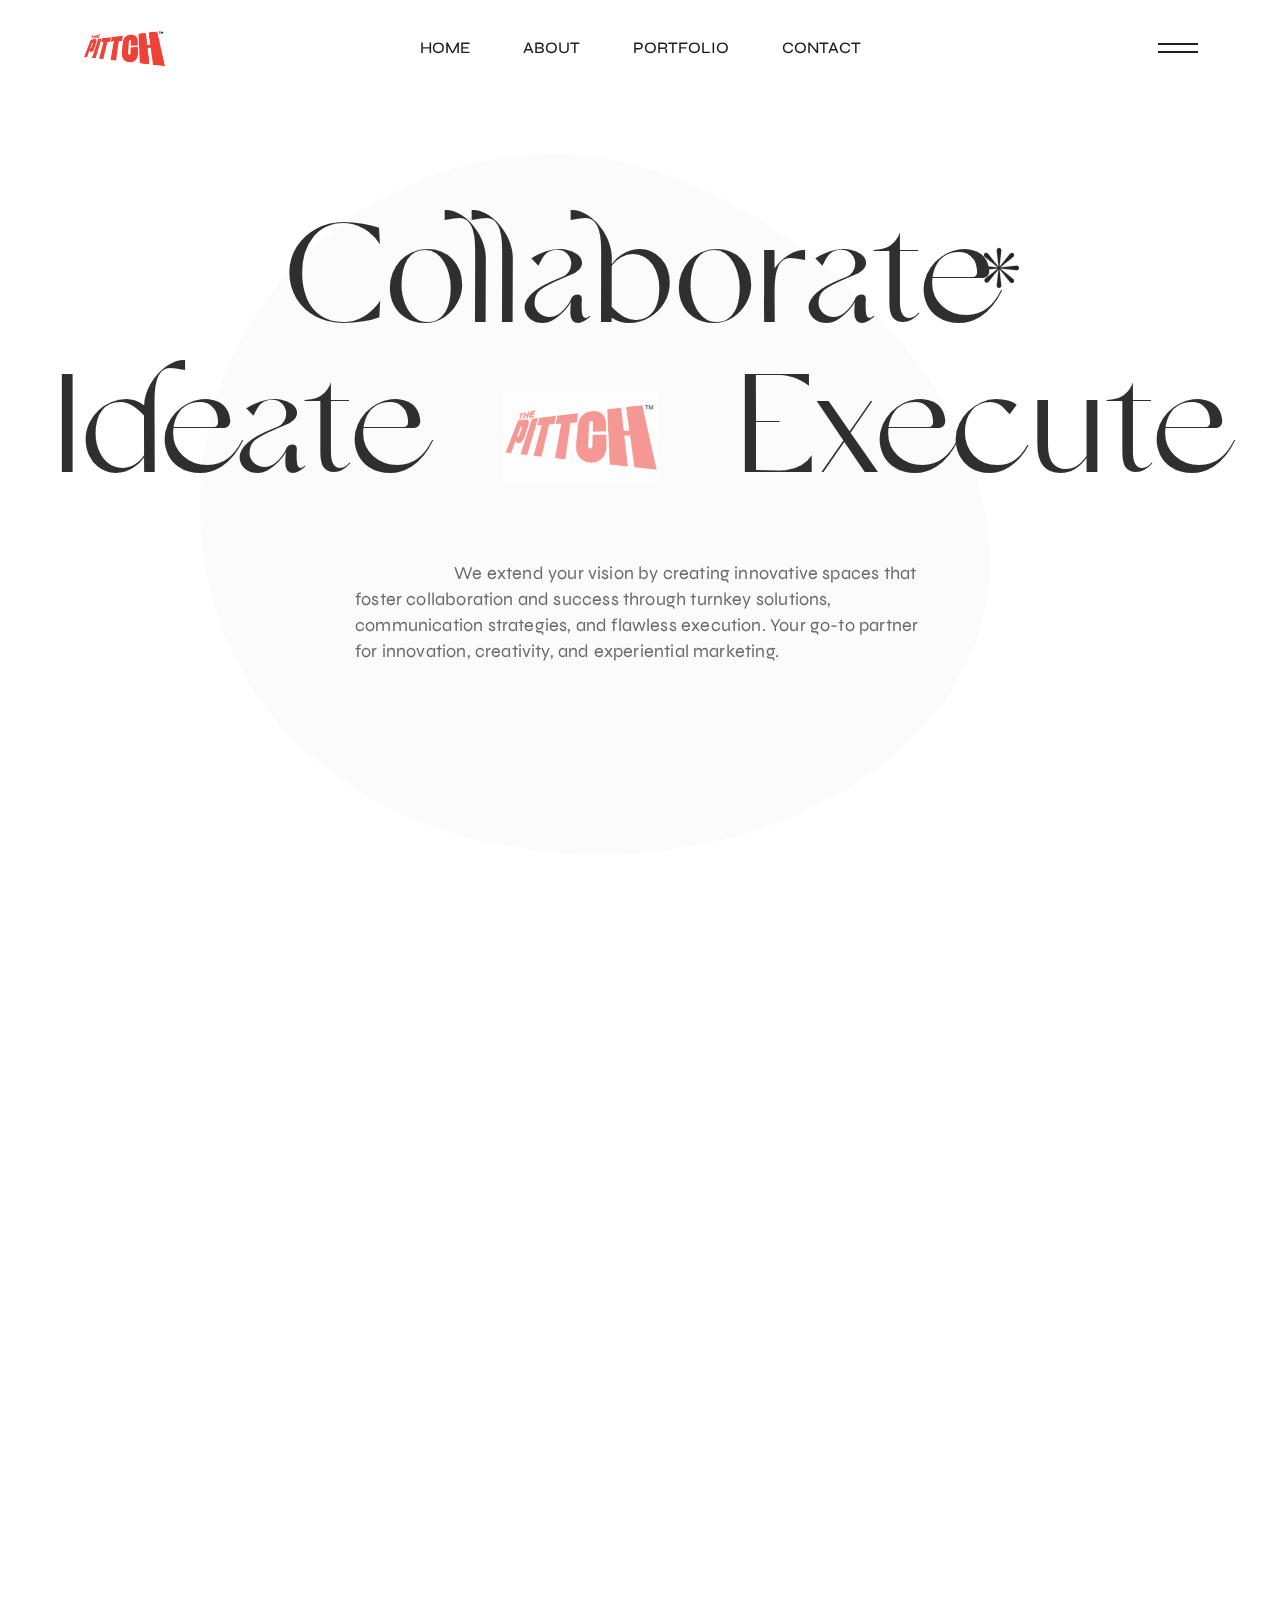
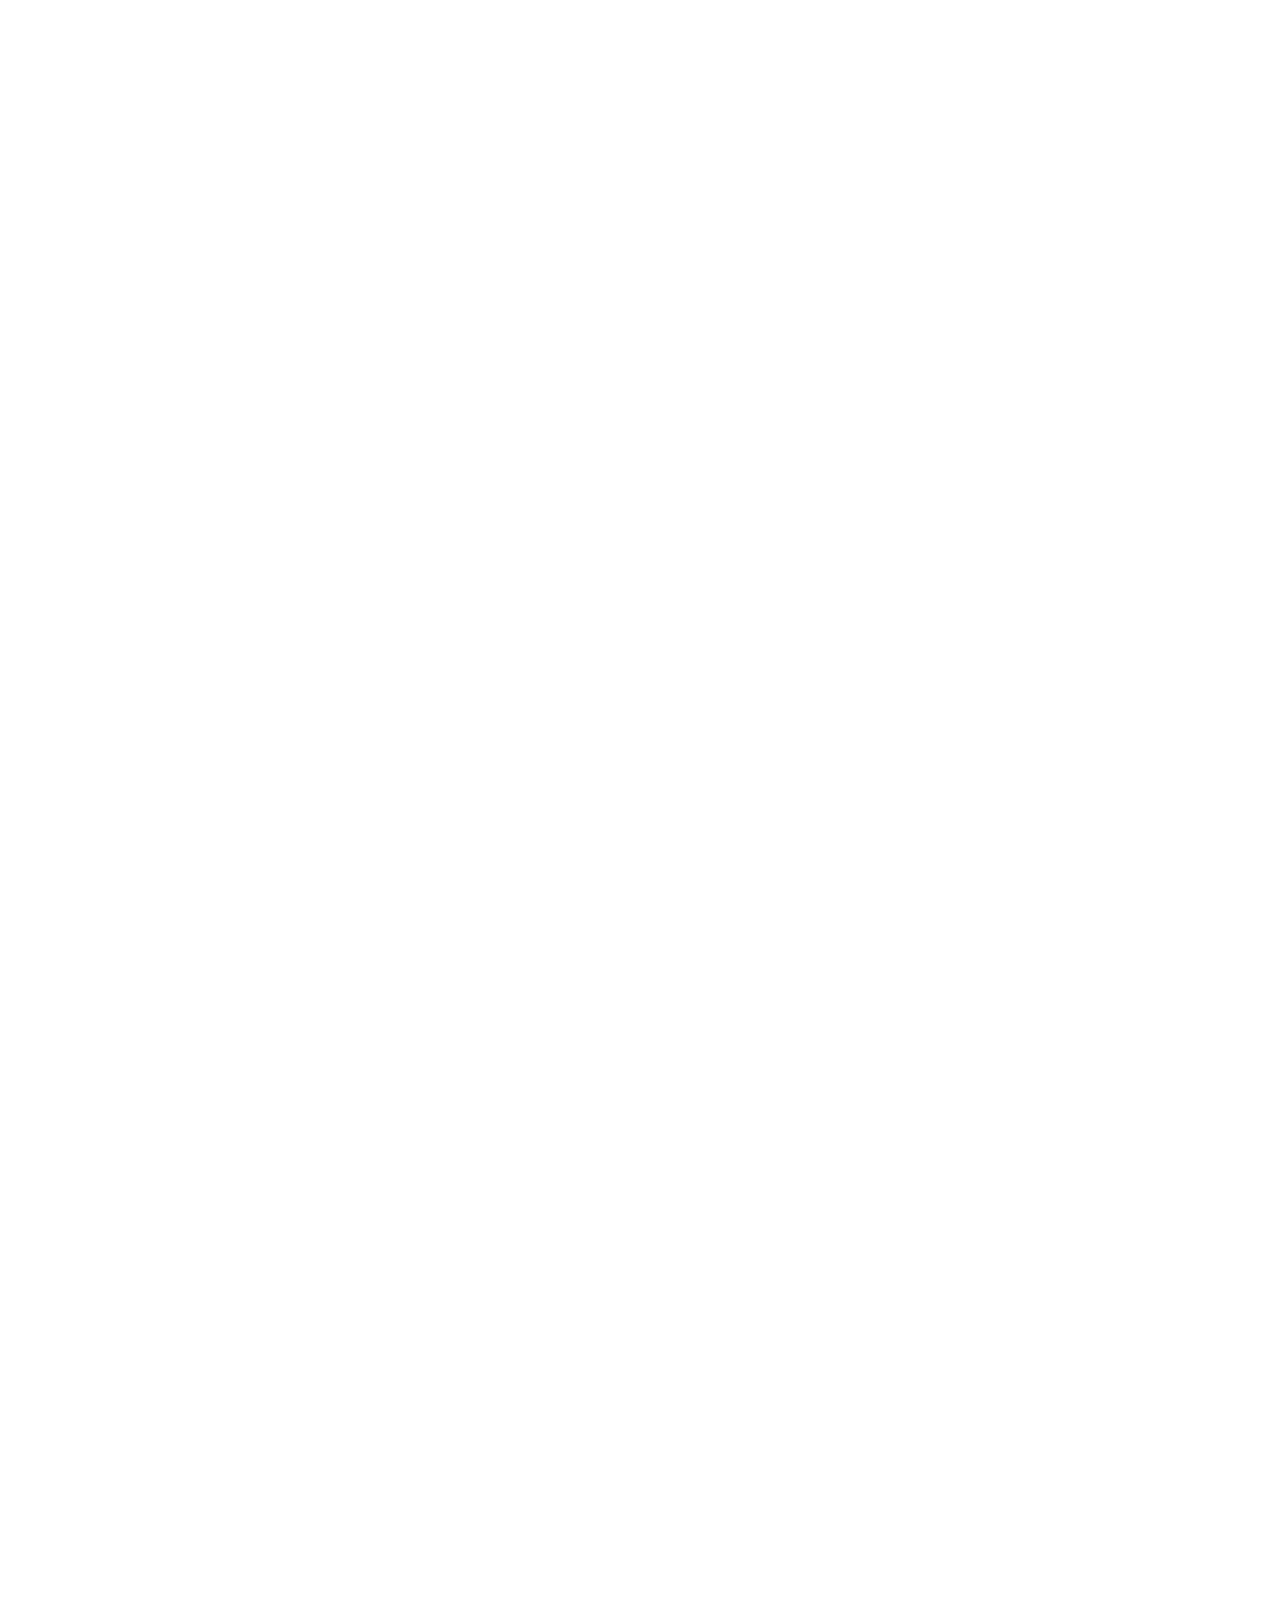
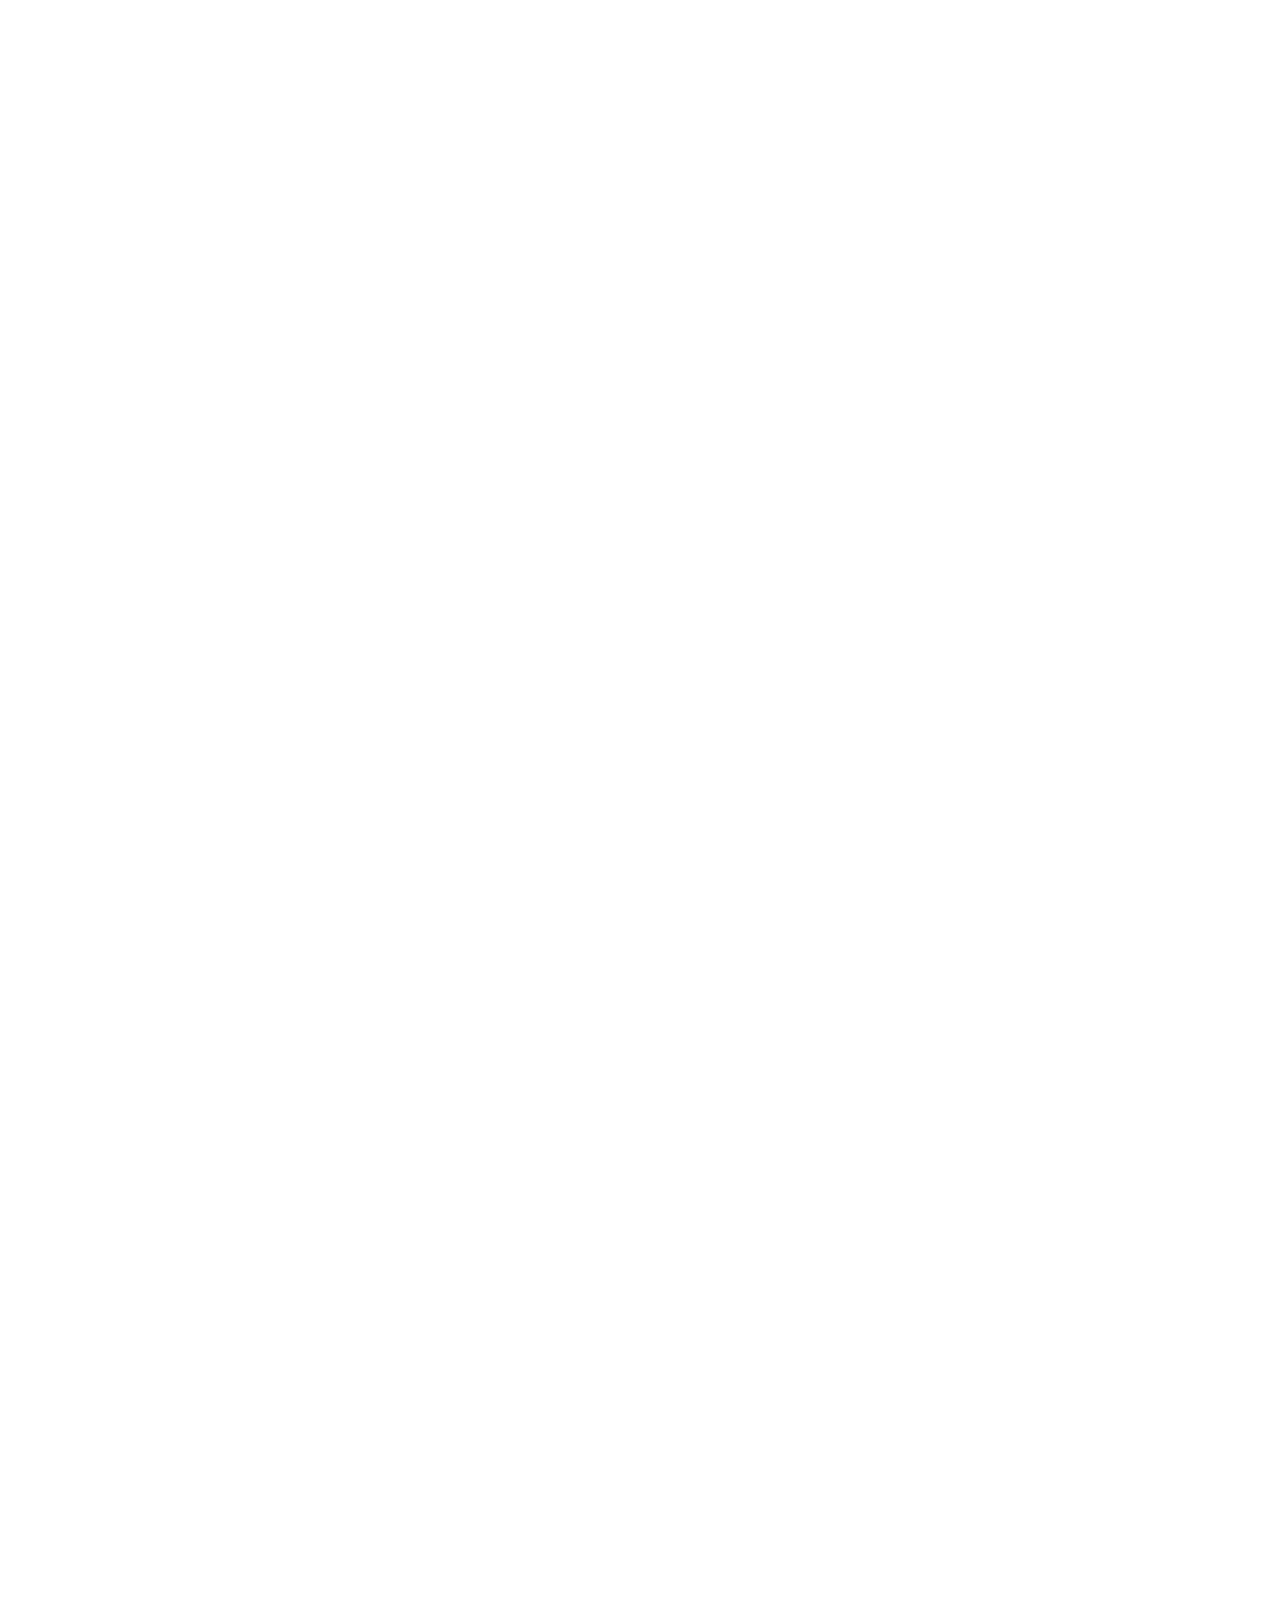
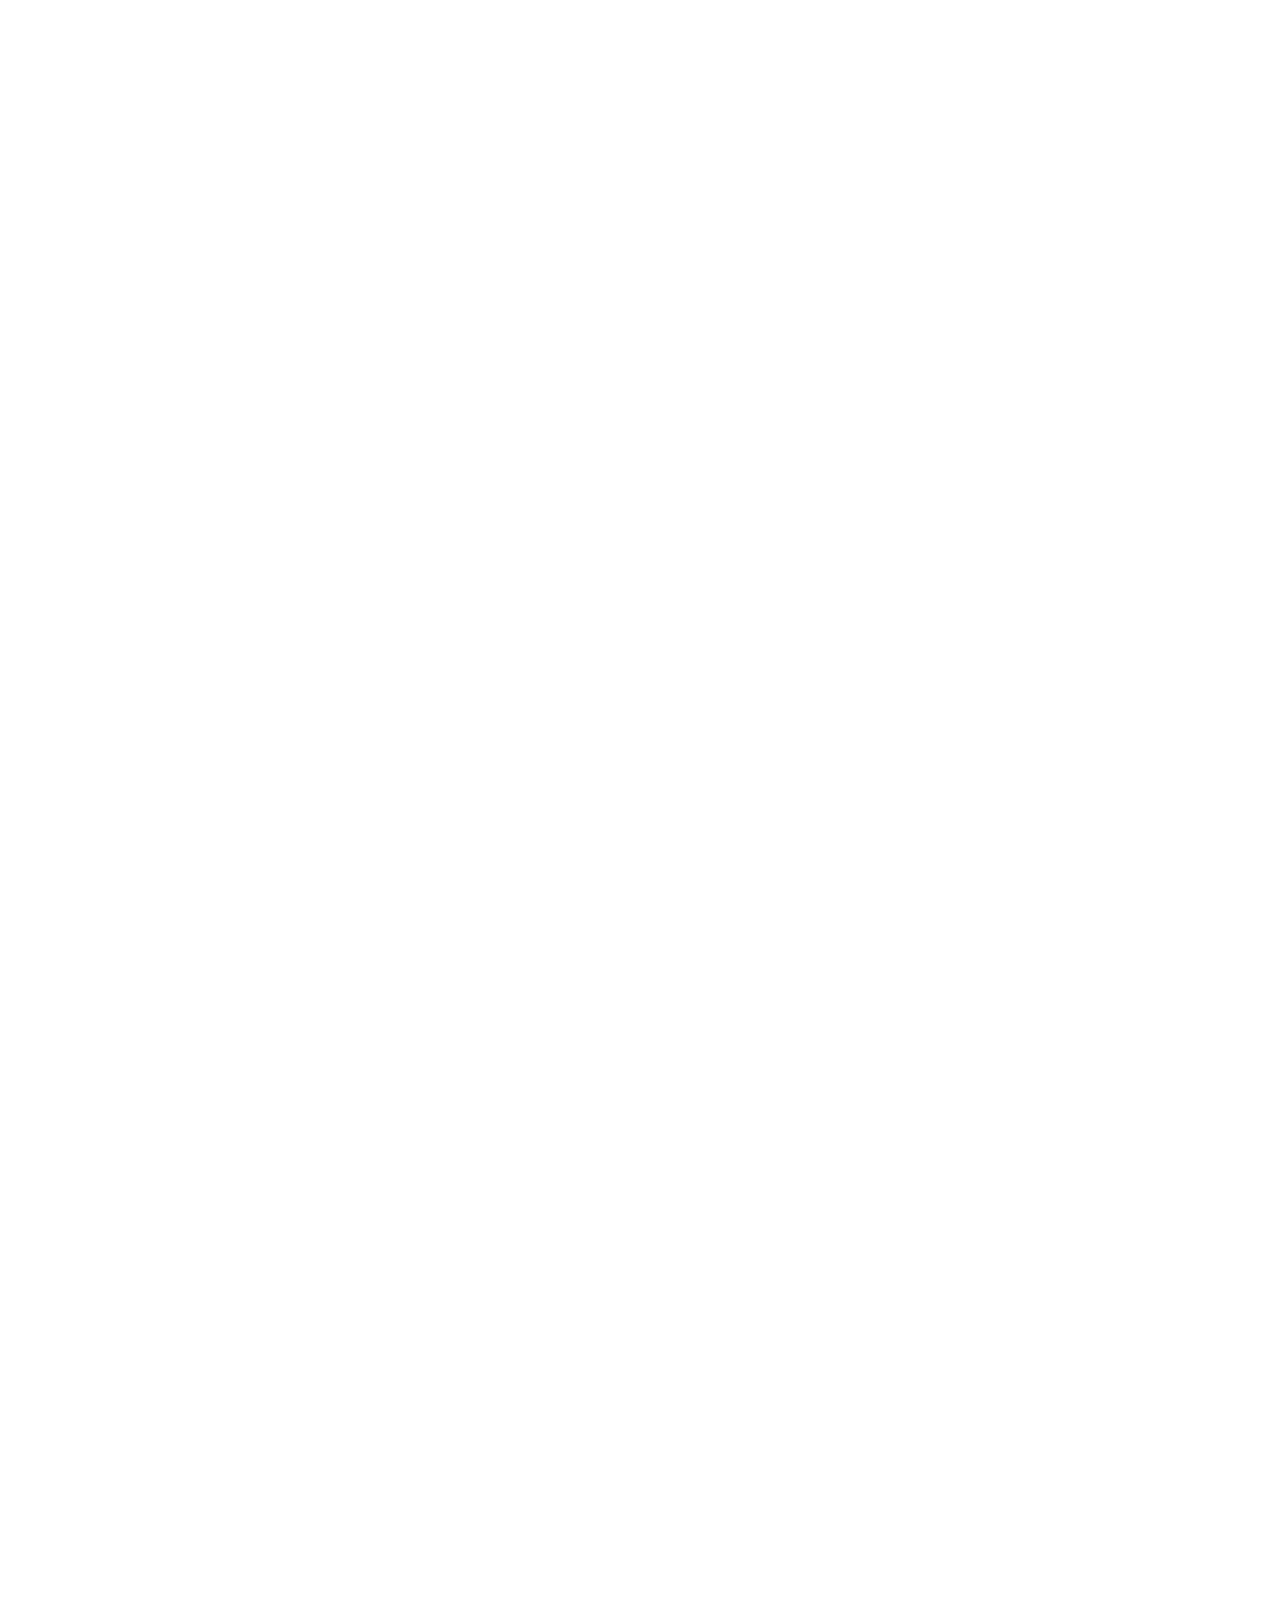
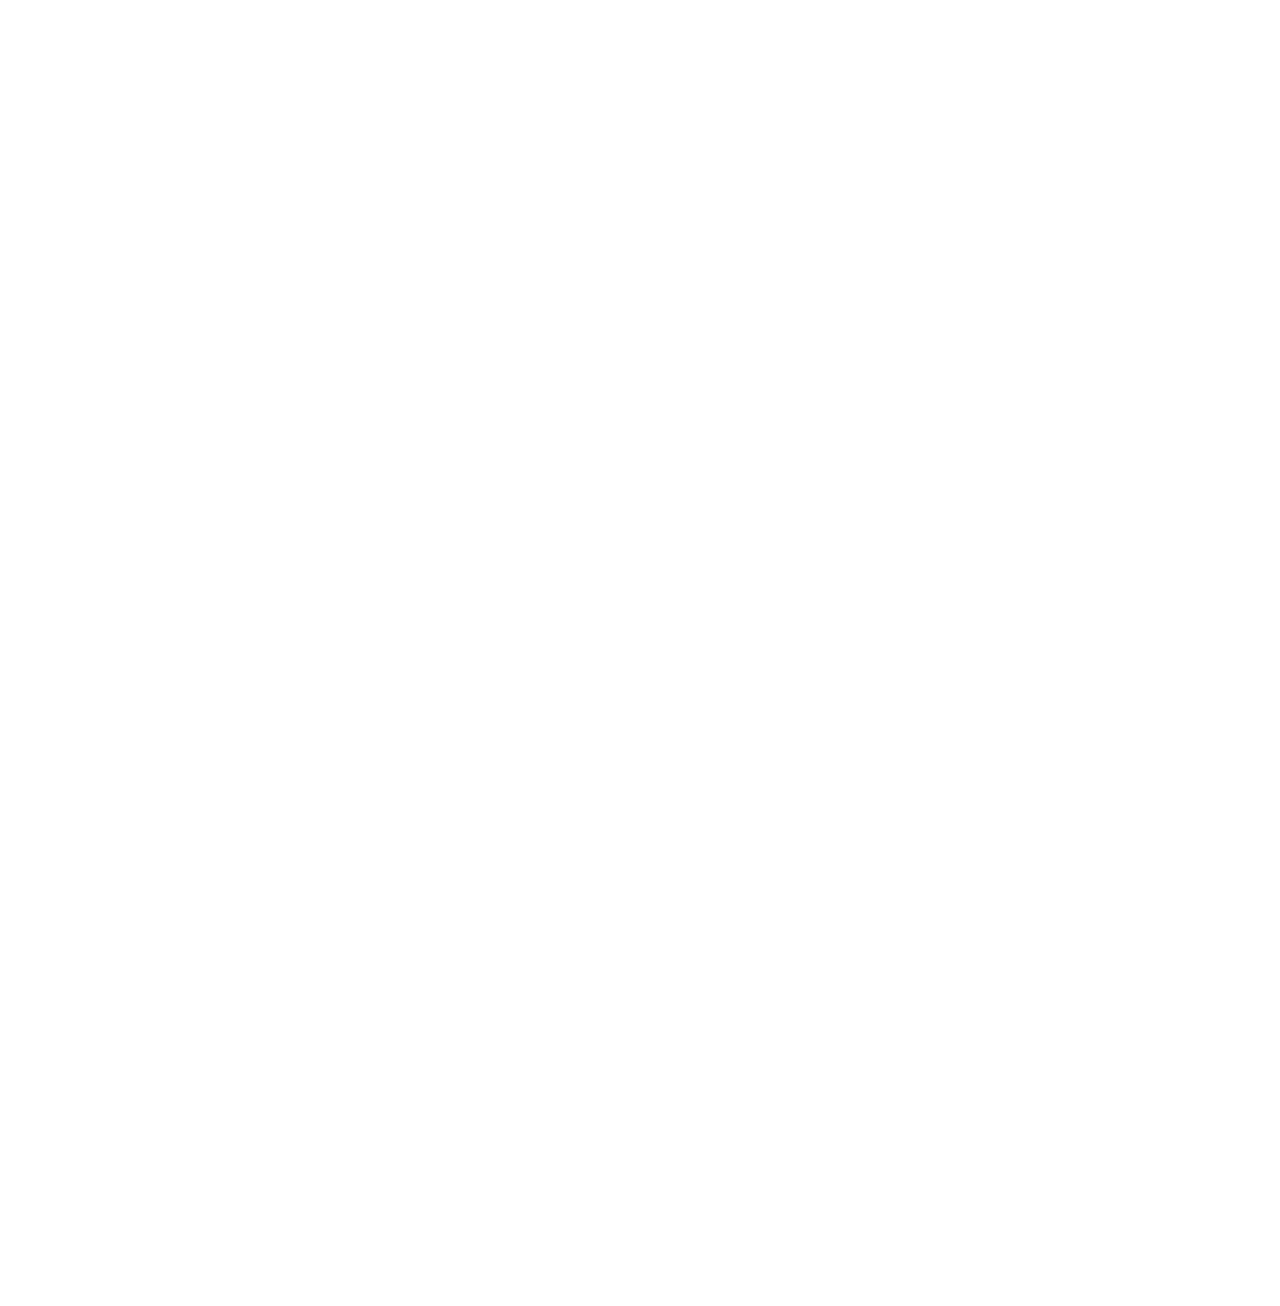
==== commit 2a7fccd2: "test" ====
--- a/index.html
+++ b/index.html
@@ -4,7 +4,7 @@
 <head>
    <meta charset="utf-8">
    <meta http-equiv="x-ua-compatible" content="ie=edge">
-   <title>Liko - Creative agency & portfolio HTML Template</title>
+   <title>PITTCH</title>
    <meta name="description" content="">
    <meta name="viewport" content="width=device-width, initial-scale=1">
 
@@ -73,32 +73,24 @@
             </div>
          </div>
          <div class="tp-offcanvas-main">
-            <div class="tp-offcanvas-content">
+            <!-- <div class="tp-offcanvas-content">
                <h3 class="tp-offcanvas-title">Hello There!</h3>
                <p>Lorem ipsum dolor sit amet, consectetur adipiscing elit, </p>
-            </div>
+            </div> -->
             <div class="tp-main-menu-mobile d-xl-none"></div>
-            <div class="tp-offcanvas-gallery">
-               <div class="row gx-2">
-                  <div class="col-md-3 col-3">
-                     <div class="tp-offcanvas-gallery-img fix">
-                        <a href="#"><img src="assets/img/menu/offcanvas/offcanvas-1.jpg" alt=""></a>
-                     </div>
-                  </div>
-                  <div class="col-md-3 col-3">
-                     <div class="tp-offcanvas-gallery-img fix">
-                        <a href="#"><img src="assets/img/menu/offcanvas/offcanvas-2.jpg" alt=""></a>
-                     </div>
-                  </div>
-                  <div class="col-md-3 col-3">
-                     <div class="tp-offcanvas-gallery-img fix">
-                        <a href="#"><img src="assets/img/menu/offcanvas/offcanvas-3.jpg" alt=""></a>
-                     </div>
-                  </div>
-                  <div class="col-md-3 col-3">
-                     <div class="tp-offcanvas-gallery-img fix">
-                        <a href="#"><img src="assets/img/menu/offcanvas/offcanvas-4.jpg" alt=""></a>
-                     </div>
+            <div class="tp-offcanvas-gallery"> 
+               <div class="row gx-2 d-flex justify-content-center align-items-center">
+                  <div class="col-md-3 col-3"> 
+                        <a href="index.html">Home</a> 
+                  </div>
+                  <div class="col-md-3 col-3"> 
+                        <a href="about.html">About</a> 
+                  </div>
+                  <div class="col-md-3 col-3"> 
+                        <a href="portfolio.html">Portfolio</a> 
+                  </div>
+                  <div class="col-md-3 col-3"> 
+                        <a href="contact.html">Contact</a>  
                   </div>
                </div>
             </div>
@@ -106,16 +98,17 @@
                <h3 class="tp-offcanvas-title sm">Information</h3>
 
                <ul>
-                  <li><a href="tel:1245654">+ 4 20 7700 1007</a></li>
-                  <li><a href="mailto:hello@diego.com">hello@diego.com</a></li>
-                  <li><a href="#">Avenue de Roma 158b, Lisboa</a></li>
+                  <!-- <li><a href="tel:1245654">+ 4 20 7700 1007</a></li> -->
+                  <li><a href="mailto:hello@diego.com">
+                     info@thepittch.com</a></li>
+                  <li><a href="#">Mumbai, Maharashtra</a></li>
                </ul>
             </div>
             <div class="tp-offcanvas-social">
                <h3 class="tp-offcanvas-title sm">Follow Us</h3>
                <ul>
                   <li>
-                     <a href="#">
+                     <a target="_blank" href="https://www.instagram.com/thepittch/profilecard/?igsh=MTBvYWgwOGljeHNsdg==">
                         <svg width="16" height="16" viewBox="0 0 16 16" fill="none" xmlns="http://www.w3.org/2000/svg">
                            <path
                               d="M11.25 1.5H4.75C2.95507 1.5 1.5 2.95507 1.5 4.75V11.25C1.5 13.0449 2.95507 14.5 4.75 14.5H11.25C13.0449 14.5 14.5 13.0449 14.5 11.25V4.75C14.5 2.95507 13.0449 1.5 11.25 1.5Z"
@@ -129,18 +122,18 @@
                      </a>
                   </li>
                   <li>
-                     <a href="#">
+                     <a target="_blank" href="https://www.linkedin.com/company/thepittch/">
                         <svg width="18" height="18" viewBox="0 0 18 18" fill="none" xmlns="http://www.w3.org/2000/svg">
                            <path
-                              d="M2.50589 12.7494C4.57662 16.336 9.16278 17.5648 12.7494 15.4941C14.2113 14.65 15.2816 13.388 15.8962 11.9461C16.7895 9.85066 16.7208 7.37526 15.4941 5.25063C14.2674 3.12599 12.1581 1.82872 9.89669 1.55462C8.34063 1.366 6.71259 1.66183 5.25063 2.50589C1.66403 4.57662 0.435172 9.16278 2.50589 12.7494Z"
+                              d="M0 1.146C0 .513.526 0 1.175 0h13.65C15.474 0 16 .513 16 1.146v13.708c0 .633-.526 1.146-1.175 1.146H1.175C.526 16 0 15.487 0 14.854zm4.943 12.248V6.169H2.542v7.225zm-1.2-8.212c.837 0 1.358-.554 1.358-1.248-.015-.709-.52-1.248-1.342-1.248S2.4 3.226 2.4 3.934c0 .694.521 1.248 1.327 1.248zm4.908 8.212V9.359c0-.216.016-.432.08-.586.173-.431.568-.878 1.232-.878.869 0 1.216.662 1.216 1.634v3.865h2.401V9.25c0-2.22-1.184-3.252-2.764-3.252-1.274 0-1.845.7-2.165 1.193v.025h-.016l.016-.025V6.169h-2.4c.03.678 0 7.225 0 7.225z"
                               stroke="currentColor" stroke-width="1.5" />
-                           <path
-                              d="M12.7127 15.4292C12.7127 15.4292 12.0086 10.4867 10.5011 7.87559C8.99362 5.26451 5.28935 2.57155 5.28935 2.57155M5.68449 15.6124C6.79553 12.2606 12.34 8.54524 16.3975 9.43537M12.311 2.4082C11.1953 5.72344 5.75732 9.38453 1.71875 8.58915"
-                              stroke="currentColor" stroke-width="1.5" stroke-linecap="round" />
+                           <!-- <path
+                              d="M0 1.146C0 .513.526 0 1.175 0h13.65C15.474 0 16 .513 16 1.146v13.708c0 .633-.526 1.146-1.175 1.146H1.175C.526 16 0 15.487 0 14.854zm4.943 12.248V6.169H2.542v7.225zm-1.2-8.212c.837 0 1.358-.554 1.358-1.248-.015-.709-.52-1.248-1.342-1.248S2.4 3.226 2.4 3.934c0 .694.521 1.248 1.327 1.248zm4.908 8.212V9.359c0-.216.016-.432.08-.586.173-.431.568-.878 1.232-.878.869 0 1.216.662 1.216 1.634v3.865h2.401V9.25c0-2.22-1.184-3.252-2.764-3.252-1.274 0-1.845.7-2.165 1.193v.025h-.016l.016-.025V6.169h-2.4c.03.678 0 7.225 0 7.225z"
+                              stroke="currentColor" stroke-width="1.5" stroke-linecap="round" /> -->
                         </svg>
                      </a>
                   </li>
-                  <li>
+                  <!-- <li>
                      <a href="#">
                         <svg width="18" height="11" viewBox="0 0 18 11" fill="none" xmlns="http://www.w3.org/2000/svg">
                            <path
@@ -167,7 +160,7 @@
                               fill="currentColor" />
                         </svg>
                      </a>
-                  </li>
+                  </li> -->
                </ul>
             </div>
          </div>
@@ -197,339 +190,15 @@
                         <ul>
                            <li class="has-dropdown">
                               <a href="index.html">Home</a>
-                              <div class="tp-submenu submenu tp-mega-menu">
-                                 <div class="tp-menu-fullwidth">
-                                    <div class="tp-homemenu-wrapper">
-                                       <div class="row gx-25 row-cols-xl-6 row-cols-lg-2 row-cols-md-2 row-cols-1">
-                                          <div class="col homemenu">
-                                             <div class="homemenu-thumb-wrap mb-20">
-                                                <div class="homemenu-thumb fix">
-                                                   <a href="index.html"><img
-                                                         src="assets/img/menu/white-version/home-1.jpg" alt=""></a>
-                                                </div>
-                                             </div>
-                                             <div class="homemenu-content text-center">
-                                                <h4 class="homemenu-title">
-                                                   <a href="index.html">MAIN HOME</a>
-                                                </h4>
-                                             </div>
-                                          </div>
-                                          <div class="col homemenu">
-                                             <div class="homemenu-thumb-wrap mb-20">
-                                                <div class="homemenu-thumb fix">
-                                                   <a href="index-2.html"><img
-                                                         src="assets/img/menu/white-version/home-2.jpg" alt=""></a>
-                                                </div>
-                                             </div>
-                                             <div class="homemenu-content text-center">
-                                                <h4 class="homemenu-title">
-                                                   <a href="index-2.html">Fashion STUDIO</a>
-                                                </h4>
-                                             </div>
-                                          </div>
-                                          <div class="col homemenu">
-                                             <div class="homemenu-thumb-wrap mb-20">
-                                                <div class="homemenu-thumb fix">
-                                                   <a href="index-4.html"><img
-                                                         src="assets/img/menu/white-version/home-3.jpg" alt=""></a>
-                                                </div>
-                                             </div>
-                                             <div class="homemenu-content text-center">
-                                                <h4 class="homemenu-title">
-                                                   <a href="index-4.html">CREATIVE AGENCY</a>
-                                                </h4>
-                                             </div>
-                                          </div>
-                                          <div class="col homemenu">
-                                             <div class="homemenu-thumb-wrap mb-20">
-                                                <div class="homemenu-thumb fix">
-                                                   <a href="index-3.html"><img
-                                                         src="assets/img/menu/white-version/home-4.jpg" alt=""></a>
-                                                </div>
-                                             </div>
-                                             <div class="homemenu-content text-center">
-                                                <h4 class="homemenu-title">
-                                                   <a href="index-3.html">Digital Agency</a>
-                                                </h4>
-                                             </div>
-                                          </div>
-                                          <div class="col homemenu">
-                                             <div class="homemenu-thumb-wrap mb-20">
-                                                <div class="homemenu-thumb fix">
-                                                   <a href="index-5.html"><img
-                                                         src="assets/img/menu/white-version/home-5.jpg" alt=""></a>
-                                                </div>
-                                             </div>
-                                             <div class="homemenu-content text-center">
-                                                <h4 class="homemenu-title">
-                                                   <a href="index-5.html">DESIGN STUDIO</a>
-                                                </h4>
-                                             </div>
-                                          </div>
-                                          <div class="col homemenu">
-                                             <div class="homemenu-thumb-wrap mb-20">
-                                                <div class="homemenu-thumb fix">
-                                                   <a href="index-shop.html"><img
-                                                         src="assets/img/menu/white-version/home-6.jpg" alt=""></a>
-                                                </div>
-                                             </div>
-                                             <div class="homemenu-content text-center">
-                                                <h4 class="homemenu-title">
-                                                   <a href="index-shop.html">Minimal Shop</a>
-                                                </h4>
-                                             </div>
-                                          </div>
-                                          <div class="col homemenu">
-                                             <div class="homemenu-thumb-wrap mb-20">
-                                                <div class="homemenu-thumb fix">
-                                                   <a href="index-8.html"><img
-                                                         src="assets/img/menu/white-version/home-7.jpg" alt=""></a>
-                                                </div>
-                                             </div>
-                                             <div class="homemenu-content text-center">
-                                                <h4 class="homemenu-title">
-                                                   <a href="index-8.html">DESIGN STUDIO</a>
-                                                </h4>
-                                             </div>
-                                          </div>
-                                          <div class="col homemenu">
-                                             <div class="homemenu-thumb-wrap mb-20">
-                                                <div class="homemenu-thumb fix">
-                                                   <a href="index-9.html"><img
-                                                         src="assets/img/menu/white-version/home-8.jpg" alt=""></a>
-                                                </div>
-                                             </div>
-                                             <div class="homemenu-content text-center">
-                                                <h4 class="homemenu-title">
-                                                   <a href="index-9.html">showcase carousel</a>
-                                                </h4>
-                                             </div>
-                                          </div>
-                                          <div class="col homemenu">
-                                             <div class="homemenu-thumb-wrap mb-20">
-                                                <div class="homemenu-thumb fix">
-                                                   <a href="index-10.html"><img
-                                                         src="assets/img/menu/white-version/home-9.jpg" alt=""></a>
-                                                </div>
-                                             </div>
-                                             <div class="homemenu-content text-center">
-                                                <h4 class="homemenu-title">
-                                                   <a href="index-10.html">INTERACTIVE LINKS</a>
-                                                </h4>
-                                             </div>
-                                          </div>
-                                          <div class="col homemenu">
-                                             <div class="homemenu-thumb-wrap mb-20">
-                                                <div class="homemenu-thumb fix">
-                                                   <a href="index-11.html"><img
-                                                         src="assets/img/menu/white-version/home-10.jpg" alt=""></a>
-                                                </div>
-                                             </div>
-                                             <div class="homemenu-content text-center">
-                                                <h4 class="homemenu-title">
-                                                   <a href="index-11.html">wrapper slider</a>
-                                                </h4>
-                                             </div>
-                                          </div>
-                                          <div class="col homemenu">
-                                             <div class="homemenu-thumb-wrap mb-20">
-                                                <div class="homemenu-thumb fix">
-                                                   <a href="portfolio-showcase-2.html"><img
-                                                         src="assets/img/menu/white-version/home-11.jpg" alt=""></a>
-                                                </div>
-                                             </div>
-                                             <div class="homemenu-content text-center">
-                                                <h4 class="homemenu-title">
-                                                   <a href="portfolio-showcase-2.html">showcase parallax</a>
-                                                </h4>
-                                             </div>
-                                          </div>
-                                          <div class="col homemenu">
-                                             <div class="homemenu-thumb-wrap mb-20">
-                                                <div class="homemenu-thumb fix">
-                                                   <a href="index-12.html"><img
-                                                         src="assets/img/menu/white-version/home-12.jpg" alt=""></a>
-                                                </div>
-                                             </div>
-                                             <div class="homemenu-content text-center">
-                                                <h4 class="homemenu-title">
-                                                   <a href="index-12.html">horizontal</a>
-                                                </h4>
-                                             </div>
-                                          </div>
-                                       </div>
-                                    </div>
-                                 </div>
-                              </div>
                            </li>
                            <li class="has-dropdown">
-                              <a href="#">Pages</a>
-                              <div class="tp-submenu submenu tp-mega-menu">
-                                 <div class="tp-megamenu-wrapper">
-                                    <div class="row gx-50">
-                                       <div class="col-xl-8">
-                                          <div class="tp-megamenu-list-box">
-                                             <div class="row gx-50">
-                                                <div class="col-xl-8">
-                                                   <div class="tp-megamenu-list">
-                                                      <h4 class="tp-megamenu-title">LIST TYPES</h4>
-                                                      <div class="tp-megamenu-list-wrap">
-                                                         <ul>
-                                                            <li><a href="about-us.html">ABOUT US</a></li>
-                                                            <li><a href="faq.html">FAQ Page</a></li>
-                                                            <li><a href="about-me.html">ABOUT ME</a></li>
-                                                            <li><a href="price.html">Pricing</a></li>
-                                                            <li><a href="team.html">Team Page</a></li>
-                                                            <li><a href="brand.html">OUR CLIENTS</a></li>
-                                                            <li><a href="team-details.html">Team Datails</a></li>
-                                                            <li><a href="register.html">Register</a></li>
-                                                            <li><a href="service.html">OUR SERVICES</a></li>
-                                                            <li><a href="login.html">LogIn</a></li>
-                                                            <li><a href="service-details.html">SERVICES DETAILS</a></li>
-                                                            <li><a href="error.html">ERROR PAGE</a></li>
-                                                         </ul>
-                                                      </div>
-                                                   </div>
-                                                </div>
-                                                <div class="col-xl-4">
-                                                   <div class="tp-megamenu-list tp-megamenu-list-2">
-                                                      <h4 class="tp-megamenu-title">Shop Page</h4>
-                                                      <div class="tp-megamenu-list-wrap">
-                                                         <ul>
-                                                            <li><a href="shop-sidebar.html">Shop Page</a></li>
-                                                            <li><a href="shop-details.html">shop details one</a></li>
-                                                            <li><a href="shop-details-2.html">shop details TWO</a></li>
-                                                            <li><a href="myaccount.html">my account</a></li>
-                                                            <li><a href="cart.html">cart</a></li>
-                                                            <li><a href="checkout.html">Checkout</a></li>
-                                                            <li><a href="wishlist.html">Wishlist</a></li>
-                                                         </ul>
-                                                      </div>
-                                                   </div>
-                                                </div>
-                                             </div>
-                                          </div>
-                                       </div>
-                                       <div class="col-xl-4">
-                                          <div class="tp-megamenu-shop-style">
-                                             <div class="tp-shop-banner-left p-relative">
-                                                <div class="tp-shop-banner-thumb">
-                                                   <img src="assets/img/menu/shop-menu/banner-1.jpg" alt="">
-                                                </div>
-                                                <div class="tp-shop-banner-content">
-                                                   <h4 class="tp-shop-banner-title">Sale</h4>
-                                                   <span>20% Off all Shoes</span>
-                                                   <a class="tp-shop-btn" href="shop-details.html">Shop Now</a>
-                                                </div>
-                                             </div>
-                                          </div>
-                                       </div>
-                                    </div>
-                                 </div>
-                              </div>
+                              <a href="about.html">About</a>
                            </li>
                            <li class="has-dropdown">
-                              <a href="portfolio-random.html">Portfolio</a>
-                              <div class="tp-submenu submenu tp-mega-menu">
-                                 <div class="tp-menu-fullwidth">
-                                    <div class="tp-megamenu-portfolio p-relative">
-                                       <div class="tp-megamenu-portfolio-banner">
-                                          <img src="assets/img/menu/portfolio-menu/portfolio.png" alt="">
-                                       </div>
-                                       <div class="row gx-50">
-                                          <div class="col-xxl-9 col-xl-10">
-                                             <div class="tp-megamenu-list-box">
-                                                <div class="row gx-50">
-                                                   <div class="col-xxl-5 col-xl-6">
-                                                      <div class="tp-megamenu-list">
-                                                         <h4 class="tp-megamenu-title">PORTFOLIO LIST</h4>
-                                                         <div class="tp-megamenu-list-wrap tp-portfolio-menu-style">
-                                                            <div class="row">
-                                                               <div class="col-xl-6">
-                                                                  <ul>
-                                                                     <li><a href="portfolio-standard.html">Standerd</a></li>
-                                                                     <li><a href="index-10.html">Interactive</a></li>
-                                                                     <li><a href="portfolio-random.html">random</a></li>
-                                                                     <li><a href="portfolio-showcase-2.html">showcase parallax</a></li>
-                                                                     <li><a href="portfolio-masonary.html">Masonry random</a></li>
-                                                                     <li><a href="index-12.html">Vertical Carousel</a></li>
-                                                                     <li><a href="portfolio-wrapper.html">wrapper</a></li>
-                                                                  </ul>
-                                                               </div>
-                                                               <div class="col-xl-6">
-                                                                  <ul>
-                                                                     <li><a href="portfolio-horizontal.html">horizontal</a></li>
-                                                                     <li><a href="index-7.html">Image Slider</a></li>
-                                                                     <li><a href="index-11.html">wrapper Slider</a></li>
-                                                                     <li><a href="portfolio-showcase-1.html">parallax showcase</a></li>
-                                                                     <li><a href="index-9.html">Perspective Slider</a></li>
-                                                                  </ul>
-                                                               </div>
-                                                            </div>
-                                                         </div>
-                                                      </div>
-                                                   </div>
-                                                   <div class="col-xxl-3 col-xl-3">
-                                                      <div class="tp-megamenu-list tp-megamenu-list-2 ml-20">
-                                                         <h4 class="tp-megamenu-title">List Layouts</h4>
-                                                         <div class="tp-megamenu-list-wrap">
-                                                            <ul>
-                                                               <li><a href="portfolio-grid-col-2.html">two-columns</a></li>
-                                                               <li><a href="portfolio-grid-col-3.html">three-columns</a></li>
-                                                               <li><a href="portfolio-grid-col-3-fullwidth.html">three-columns Wide</a></li>
-                                                               <li><a href="portfolio-grid-col-4.html">four-columns</a></li>
-                                                               <li><a href="portfolio-grid-col-4-fullwidth.html">four-columns Wide</a></li>
-                                                            </ul>
-                                                         </div>
-                                                      </div>
-                                                   </div>
-                                                   <div class="col-xxl-3 col-xl-3">
-                                                      <div class="tp-megamenu-list tp-megamenu-list-2 ml-20">
-                                                         <h4 class="tp-megamenu-title">PORTFOLIO SINGLES</h4>
-                                                         <div class="tp-megamenu-list-wrap">
-                                                            <ul>
-                                                               <li><a href="portfolio-showcase-2-details.html">Creative</a></li>
-                                                               <li><a href="portfolio-details-1.html">images Small</a></li>
-                                                               <li><a href="portfolio-details-2.html">Sliding</a></li>
-                                                               <li><a href="portfolio-details-comparison.html">Image Comparison</a></li>
-                                                               <li><a href="portfolio-details-video.html">Video</a></li>
-                                                               <li><a href="portfolio-custom-light.html">CUSTOM LIGHT</a></li>
-                                                               <li><a href="portfolio-showcase-details.html">Gallery</a></li>
-                                                               <li><a href="portfolio-details-3.html">Mockups</a></li>
-                                                            </ul>
-                                                         </div>
-                                                      </div>
-                                                   </div>
-                                                </div>
-                                             </div>
-                                          </div>
-                                          <div class="col-xxl-3 col-xl-3 d-none d-xxl-block">
-                                             <div class="tp-megamenu-portfolio-text">
-                                                <h4>60+</h4>
-                                                <span>Pre-built demo home page</span>
-                                             </div>
-                                          </div>
-                                       </div>
-                                    </div>
-                                 </div>
-                              </div>
+                              <a href="portfolio.html">Portfolio</a>
                            </li>
                            <li class="has-dropdown">
-                              <a href="blog-list.html">Blog</a>
-                              <ul class="tp-submenu submenu">
-                                 <li><a href="blog-modern.html">Modern</a></li>
-                                 <li><a href="blog-classic.html">Classic Sidebar</a></li>
-                                 <li><a href="blog-list.html">Minimal List</a></li>
-                                 <li><a href="blog-details.html">Post Single</a></li>
-                                 <li><a href="blog-details-without-sidebar.html">Post Without Sidebar</a></li>
-                              </ul>
-                           </li>
-                           <li class="has-dropdown">
-                              <a href="contact.html">Contact</a>
-                              <ul class="tp-submenu submenu">
-                                 <li><a href="contact-2.html">Contact</a></li>
-                                 <li><a href="contact.html">Get IN touch</a></li>
-                              </ul>
+                              <a href="contact.html">Contact</a> 
                            </li>
                         </ul>
                      </nav>
@@ -631,21 +300,20 @@
                            <div class="tp-hero-title-box text-center">
                               <h1 class="tp-hero-title tp_fade_bottom">
                                  <span class="p-relative">
-                                    Creative
-                                    <span class="tp-hero-subtitle d-none d-lg-block ">Hello <br> People! We’re</span>
+                                    Collaborate
+                                    <!-- <span class="tp-hero-subtitle d-none d-lg-block ">Welcome <br> to</span> -->
                                     <span class="tp-hero-shape-2 d-none d-md-block">
                                        <img src="assets/img/home-01/hero/hero-shape-1-1.png" alt="">
                                     </span>
-                                 </span><br>Digital<span class="tp-hero-title-img"><img class="tp-zoom-img"
-                                       src="assets/img/home-01/hero/hero-1-1.png" alt=""></span>Studio
+                                 </span><br>Ideate<span class="tp-hero-title-img"><img class="tp-zoom-img"
+                                       src="assets/img/home-01/hero/hero-1-1.png" alt=""></span>Execute
                               </h1>
                            </div>
                         </div>
                         <div class="tp-hero-content tp_fade_bottom">
                            <p>
                               <span></span>
-                              Global digital design studio partnering with brands and businesses that create
-                              exceptional experiences. We are design and development agency based in Netherland.
+                              We extend your vision by creating innovative spaces that foster collaboration and success through turnkey solutions, communication strategies, and flawless execution. Your go-to partner for innovation, creativity, and experiential marketing.
                            </p>
                         </div>
                      </div>
@@ -672,7 +340,7 @@
                      <div class="row align-items-center">
                         <div class="col-xxl-2 col-xl-3 col-lg-3">
                            <div class="tp-brand-title-box">
-                              <h4 class="tp-brand-title tp_fade_bottom">Clients I’ve Worked With</h4>
+                              <h4 class="tp-brand-title tp_fade_bottom">Clients we have Worked With</h4>
                            </div>
                         </div>
                         <div class="col-xxl-10 col-xl-9 col-lg-9">
@@ -739,10 +407,10 @@
                   <div class="row">
                      <div class="col-xl-6 col-lg-6">
                         <div class="tp-service-title-box p-relative">
-                           <span class="tp-section-subtitle subtitle-position tp-char-animation">I Think a lot</span>
+                           
                            <h4 class="tp-section-title tp-char-animation">
-                              Thoughtful<br>
-                              <span>Process</span>
+                              Our <br>
+                              <span>USPs</span>
                            </h4>
                         </div>
                         <div class="tp-service-left-btn tp-btn-bounce">
@@ -761,10 +429,8 @@
                                  <img src="assets/img/home-01/service/service-icon-1.png" alt="">
                               </div>
                               <div class="tp-service-content">
-                                 <h4 class="tp-service-title-sm order-0"><a href="service-details.html">VIDEO CREATION</a></h4>
-                                 <p class="order-1">Dolor magna eget est lorem ipsum dolor sit amet consectetur.
-                                    Bibendum
-                                    est ultricies integer quis auctor elit sed.</p>
+                                 <h4 class="tp-service-title-sm order-0"><a href="service-details.html">INNOVATIVE EXECUTION</a></h4>
+                                 <p class="order-1">Crafting customized event strategies that align with the brand.</p>
                               </div>
                            </div>
                            <div class="tp-service-item d-flex align-items-start mb-75 tp_fade_bottom">
@@ -772,9 +438,8 @@
                                  <img src="assets/img/home-01/service/service-icon-2.png" alt="">
                               </div>
                               <div class="tp-service-content">
-                                 <h4 class="tp-service-title-sm"><a href="service-details.html">ART DIRECTION</a></h4>
-                                 <p>Dolor magna eget est lorem ipsum dolor sit amet consectetur. Bibendum
-                                    est ultricies integer quis auctor elit sed.</p>
+                                 <h4 class="tp-service-title-sm"><a href="service-details.html">OPTIMIZED ROI</a></h4>
+                                 <p>Maximizing the value of every rupee through expertise and experience, leveraging our network to optimize budgets and enhance outcomes.</p>
                               </div>
                            </div>
                            <div class="tp-service-item d-flex align-items-start mb-75 tp_fade_bottom">
@@ -782,9 +447,8 @@
                                  <img src="assets/img/home-01/service/service-icon-3.png" alt="">
                               </div>
                               <div class="tp-service-content">
-                                 <h4 class="tp-service-title-sm"><a href="service-details.html">MOTION DESIGN</a></h4>
-                                 <p>Dolor magna eget est lorem ipsum dolor sit amet consectetur. Bibendum
-                                    est ultricies integer quis auctor elit sed.</p>
+                                 <h4 class="tp-service-title-sm"><a href="service-details.html">ON-SITE MANAGEMENT</a></h4>
+                                 <p>Delivering seamless execution through meticulous planning, precise coordination, and real-time monitoring.</p>
                               </div>
                            </div>
                            <div class="tp-service-item d-flex align-items-start mb-75 tp_fade_bottom">
@@ -792,9 +456,8 @@
                                  <img src="assets/img/home-01/service/service-icon-4.png" alt="">
                               </div>
                               <div class="tp-service-content">
-                                 <h4 class="tp-service-title-sm"><a href="service-details.html">BRAND STRATEGY</a></h4>
-                                 <p>Dolor magna eget est lorem ipsum dolor sit amet consectetur. Bibendum
-                                    est ultricies integer quis auctor elit sed.</p>
+                                 <h4 class="tp-service-title-sm"><a href="service-details.html">POST-EVENT ANALYSIS                                 </a></h4>
+                                 <p>Tracking in-depth insights and feedback to assess ROI accurately.</p>
                               </div>
                            </div>
                         </div>
@@ -810,14 +473,14 @@
                   <div class="row g-0">
                      <div class="col-xl-12">
                         <div class="tp-project-textline tp-project-effect mb-115" data-scrub="0.0001">
-                           <span class="textline-1">Co<span><img src="assets/img/home-01/project/project-shape-1-1.png"
-                                    alt=""></span>lest</span><span class="textline-2">Project</span>
-                           <span class="textline-1">Co<span><img src="assets/img/home-01/project/project-shape-1-1.png"
-                                    alt=""></span>lest</span><span class="textline-2">Project</span>
-                           <span class="textline-1">Co<span><img src="assets/img/home-01/project/project-shape-1-1.png"
-                                    alt=""></span>lest</span><span class="textline-2">Project</span>
-                           <span class="textline-1">Co<span><img src="assets/img/home-01/project/project-shape-1-1.png"
-                                    alt=""></span>lest</span><span class="textline-2">Project</span>
+                           <span class="textline-1">PROJECTS<span><img src="assets/img/logo/logo.png" style="max-width:200px;"
+                                    alt=""></span> </span><span class="textline-2">Our</span>
+                           <span class="textline-1">PROJECTS<span><img src="assets/img/logo/logo.png" style="max-width:200px;"
+                                    alt=""></span> </span><span class="textline-2">Our</span>
+                           <span class="textline-1">PROJECTS<span><img src="assets/img/logo/logo.png" style="max-width:200px;"
+                                    alt=""></span> </span><span class="textline-2">Our</span>
+                           <span class="textline-1">PROJECTS<span><img src="assets/img/logo/logo.png" style="max-width:200px;"
+                                    alt=""></span> </span><span class="textline-2">Our</span>
                         </div>
                      </div>
                   </div>
@@ -829,7 +492,7 @@
                            <div class="col-xl-6 col-lg-6 col-md-6">
                               <div class="tp-project-left-wrap">
                                  <div class="tp-project-item tp-project-mr mb-200">
-                                    <div class="tp-project-img height-1 fix not-hide-cursor" data-cursor="View<br>Demo">
+                                    <div class="tp-project-img height-1 fix not-hide-cursor" data-cursor="View<br>Details">
                                        <a class="cursor-hide" href="portfolio-details-3.html"><img class="w-100"
                                              data-speed=".8" src="assets/img/home-01/project/project-1-1.jpg"
                                              alt=""></a>
@@ -843,36 +506,36 @@
                                              src="assets/img/home-01/project/project-1-2.jpg" alt=""></a>
                                     </div>
                                  </div>
-                                 <div class="tp-project-item tp-project-mr mb-200">
-                                    <div class="tp-project-img height-3 fix not-hide-cursor" data-cursor="View<br>Demo">
+                                 <!-- <div class="tp-project-item tp-project-mr mb-200">
+                                    <div class="tp-project-img height-3 fix not-hide-cursor" data-cursor="View<br>Details">
                                        <a class="cursor-hide" href="portfolio-details-3.html"><img class="w-100"
                                              data-speed=".8" src="assets/img/home-01/project/project-1-3.jpg"
                                              alt=""></a>
                                     </div>
-                                 </div>
+                                 </div> -->
                               </div>
                            </div>
                            <div class="col-xl-6 col-lg-6 col-md-6">
                               <div class="tp-project-right-wrap">
                                  <div class="tp-project-item mb-200">
-                                    <div class="tp-project-img height-4 fix not-hide-cursor" data-cursor="View<br>Demo">
+                                    <div class="tp-project-img height-4 fix not-hide-cursor" data-cursor="View<br>Details">
                                        <a class="cursor-hide" href="portfolio-details-3.html"><img data-speed=".8"
                                              src="assets/img/home-01/project/project-1-4.jpg" alt=""></a>
                                     </div>
                                  </div>
                                  <div class="tp-project-item tp-project-ml mb-200">
-                                    <div class="tp-project-img height-5 fix not-hide-cursor" data-cursor="View<br>Demo">
+                                    <div class="tp-project-img height-5 fix not-hide-cursor" data-cursor="View<br>Details">
                                        <a class="cursor-hide" href="portfolio-details-3.html"><img data-speed=".8"
                                              src="assets/img/home-01/project/project-1-5.jpg" alt=""></a>
                                     </div>
                                  </div>
-                                 <div class="tp-project-item mb-200">
-                                    <div class="tp-project-img height-6 fix not-hide-cursor" data-cursor="View<br>Demo">
+                                 <!-- <div class="tp-project-item mb-200">
+                                    <div class="tp-project-img height-6 fix not-hide-cursor" data-cursor="View<br>Details">
                                        <a class="cursor-hide" href="portfolio-details-3.html"><img class="w-100"
                                              data-speed=".8" src="assets/img/home-01/project/project-1-6.jpg"
                                              alt=""></a>
                                     </div>
-                                 </div>
+                                 </div> -->
                                  <div class="tp-project-btn tp-btn-trigger">
                                     <div class="tp-btn-bounce">
                                        <a class="tp-btn-border" href="portfolio-grid-col-3.html">
@@ -893,7 +556,7 @@
                         <div class="col-xl-12">
                            <div class="tp-project-full-img-wrap p-relative fix">
                               <div class="tp-project-full-img" data-speed="auto"
-                                 data-background="assets/img/inner-service/hero/hero-1-2.jpg"></div>
+                                 data-background="assets/img/home-01/service/hero-1-2.jpg"></div>
                            </div>
                         </div>
                      </div>
@@ -971,7 +634,7 @@
                                  <span>Sep 26, 2021</span>
                               </div>
                            </div>
-                           <div
+                           <!-- <div
                               class="tp-award-list-item d-flex align-items-center justify-content-between tp_fade_bottom"
                               rel="tp-award-list-thumb-5">
                               <div class="tp-award-list-content-left d-flex align-items-center">
@@ -992,7 +655,7 @@
                               <div class="tp-award-list-content-right">
                                  <span>Aug 21, 2021</span>
                               </div>
-                           </div>
+                           </div> -->
                         </div>
                      </div>
                   </div>
@@ -1014,9 +677,9 @@
                                           <img src="assets/img/home-01/team/team-1-1.jpg" alt="">
                                        </div>
                                        <div class="tp-team-content">
-                                          <span>Art direction</span>
+                                          <span>Co-Founder, Director  </span>
                                           <h4 class="tp-team-title-sm" data-bs-toggle="modal"
-                                             data-bs-target="#exampleModal"><a href="void:javascript(0)">JANE MILLS</a>
+                                             data-bs-target="#exampleModal"><a href="void:javascript(0)">SUNIL NAZARE</a>
                                           </h4>
                                        </div>
                                     </div>
@@ -1027,9 +690,9 @@
                                           <img src="assets/img/home-01/team/team-1-2.jpg" alt="">
                                        </div>
                                        <div class="tp-team-content">
-                                          <span>Art direction</span>
+                                          <span>Co-Founder, Director</span>
                                           <h4 class="tp-team-title-sm" data-bs-toggle="modal"
-                                             data-bs-target="#exampleModal"><a href="void:javascript(0)">JIMathis</a>
+                                             data-bs-target="#exampleModal"><a href="void:javascript(0)">SONNY SHARMA </a>
                                           </h4>
                                        </div>
                                     </div>
@@ -1040,9 +703,9 @@
                                           <img src="assets/img/home-01/team/team-1-3.jpg" alt="">
                                        </div>
                                        <div class="tp-team-content">
-                                          <span>Art direction</span>
+                                          <span>Co-Founder, Director</span>
                                           <h4 class="tp-team-title-sm" data-bs-toggle="modal"
-                                             data-bs-target="#exampleModal"><a href="void:javascript(0)">Randolph</a>
+                                             data-bs-target="#exampleModal"><a href="void:javascript(0)">VISHAL GARG</a>
                                           </h4>
                                        </div>
                                     </div>
@@ -1053,14 +716,14 @@
                                           <img src="assets/img/home-01/team/team-1-4.jpg" alt="">
                                        </div>
                                        <div class="tp-team-content">
-                                          <span>Art direction</span>
+                                          <span>Associate Director </span>
                                           <h4 class="tp-team-title-sm" data-bs-toggle="modal"
-                                             data-bs-target="#exampleModal"><a href="void:javascript(0)">Mullins</a>
+                                             data-bs-target="#exampleModal"><a href="void:javascript(0)">ANAGHA TAWDE</a>
                                           </h4>
                                        </div>
                                     </div>
                                  </div>
-                                 <div class="swiper-slide">
+                                 <!-- <div class="swiper-slide">
                                     <div class="tp-team-item tp-hover-btn-wrapper marque fix mb-30">
                                        <div class="tp-hover-btn-item">
                                           <img src="assets/img/home-01/team/team-1-5.jpg" alt="">
@@ -1096,7 +759,7 @@
                                           </h4>
                                        </div>
                                     </div>
-                                 </div>
+                                 </div> -->
                               </div>
                            </div>
                         </div>
@@ -1178,8 +841,8 @@
          <footer>
 
             <!-- footer area start -->
-            <div class="tp-footer-area black-bg pt-90">
-               <div class="container-fluid">
+            <div class="tp-footer-area black-bg  ">
+               <!-- <div class="container-fluid">
                   <div class="tp-footer-wrap">
                      <div class="row align-items-end">
                         <div class="col-xl-5 col-lg-6">
@@ -1229,7 +892,7 @@
                         </div>
                      </div>
                   </div>
-               </div>
+               </div> -->
                <!-- footer area end -->
 
                <!-- copyright area start -->
@@ -1243,7 +906,7 @@
                         </div>
                         <div class="col-xl-6 col-md-8">
                            <div class="tp-copyright-text text-center text-md-end">
-                              <p>Copyright © 2024 Themepure. All rights reserved.</p>
+                              <p>Copyright © 2025 </p>
                            </div>
                         </div>
                      </div>
@@ -1259,7 +922,7 @@
       </div>
    </div>
 
-   <div class="tp-footer-shape-wrap z-index-5 smooth">
+   <!-- <div class="tp-footer-shape-wrap z-index-5 smooth">
       <a href="contact.html">
          <div class="tp-footer-shape p-relative">
             <img class="img-1" src="assets/img/home-01/footer/footer-circle-shape-1.png" alt="">
@@ -1267,7 +930,7 @@
             <span></span>
          </div>
       </a>
-   </div>
+   </div> -->
 
 
 
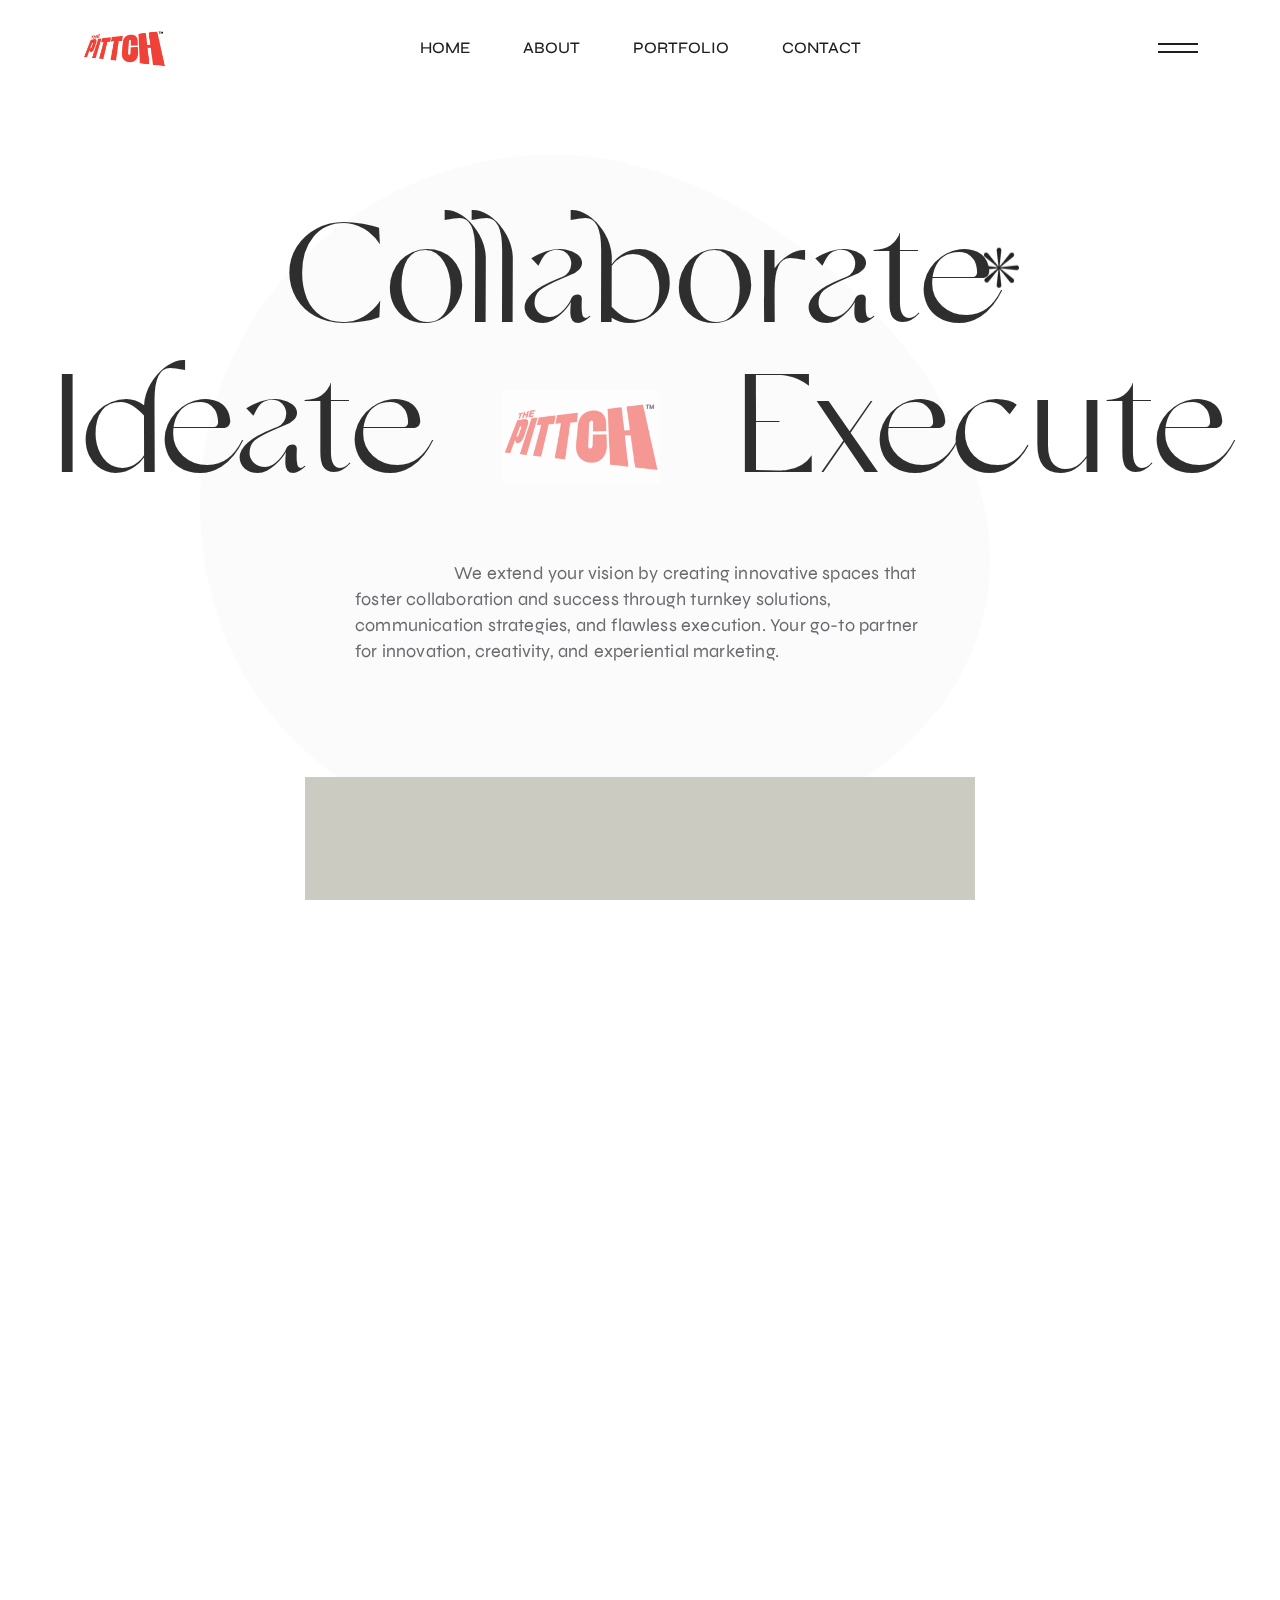
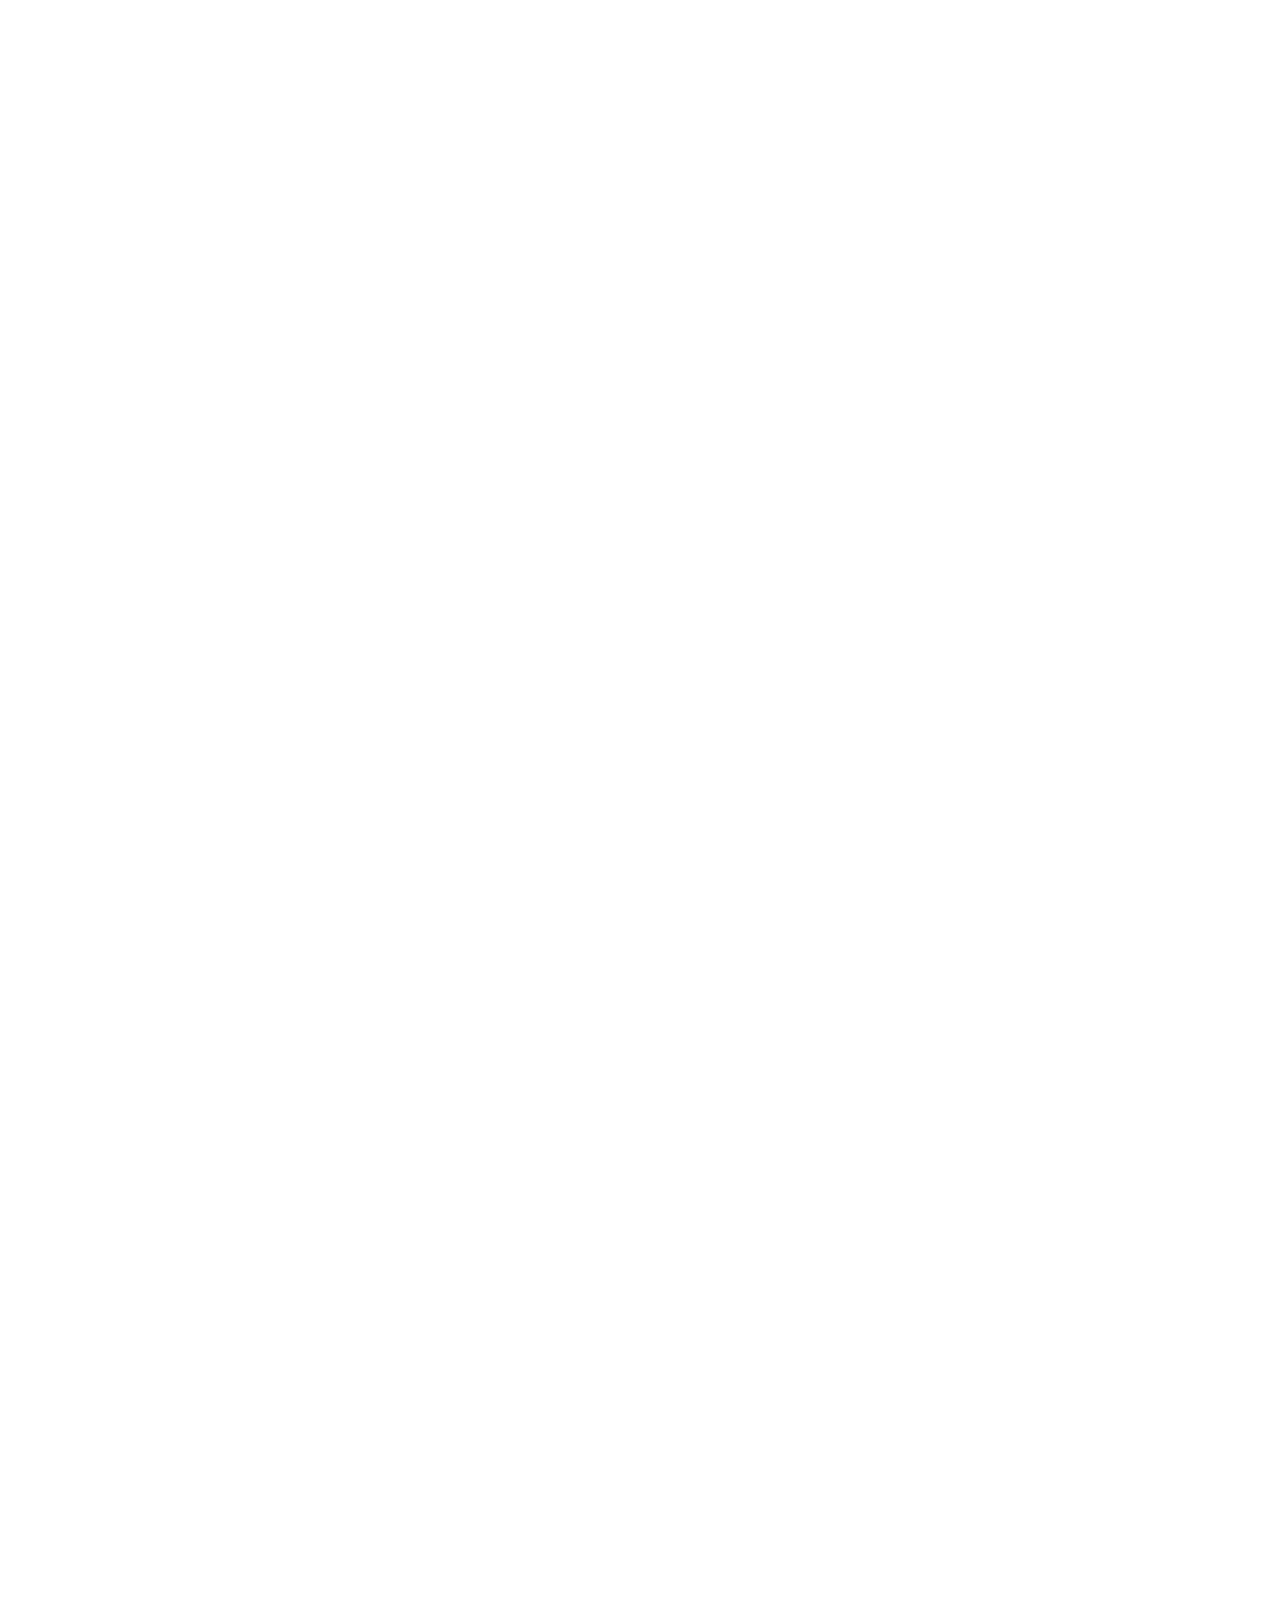
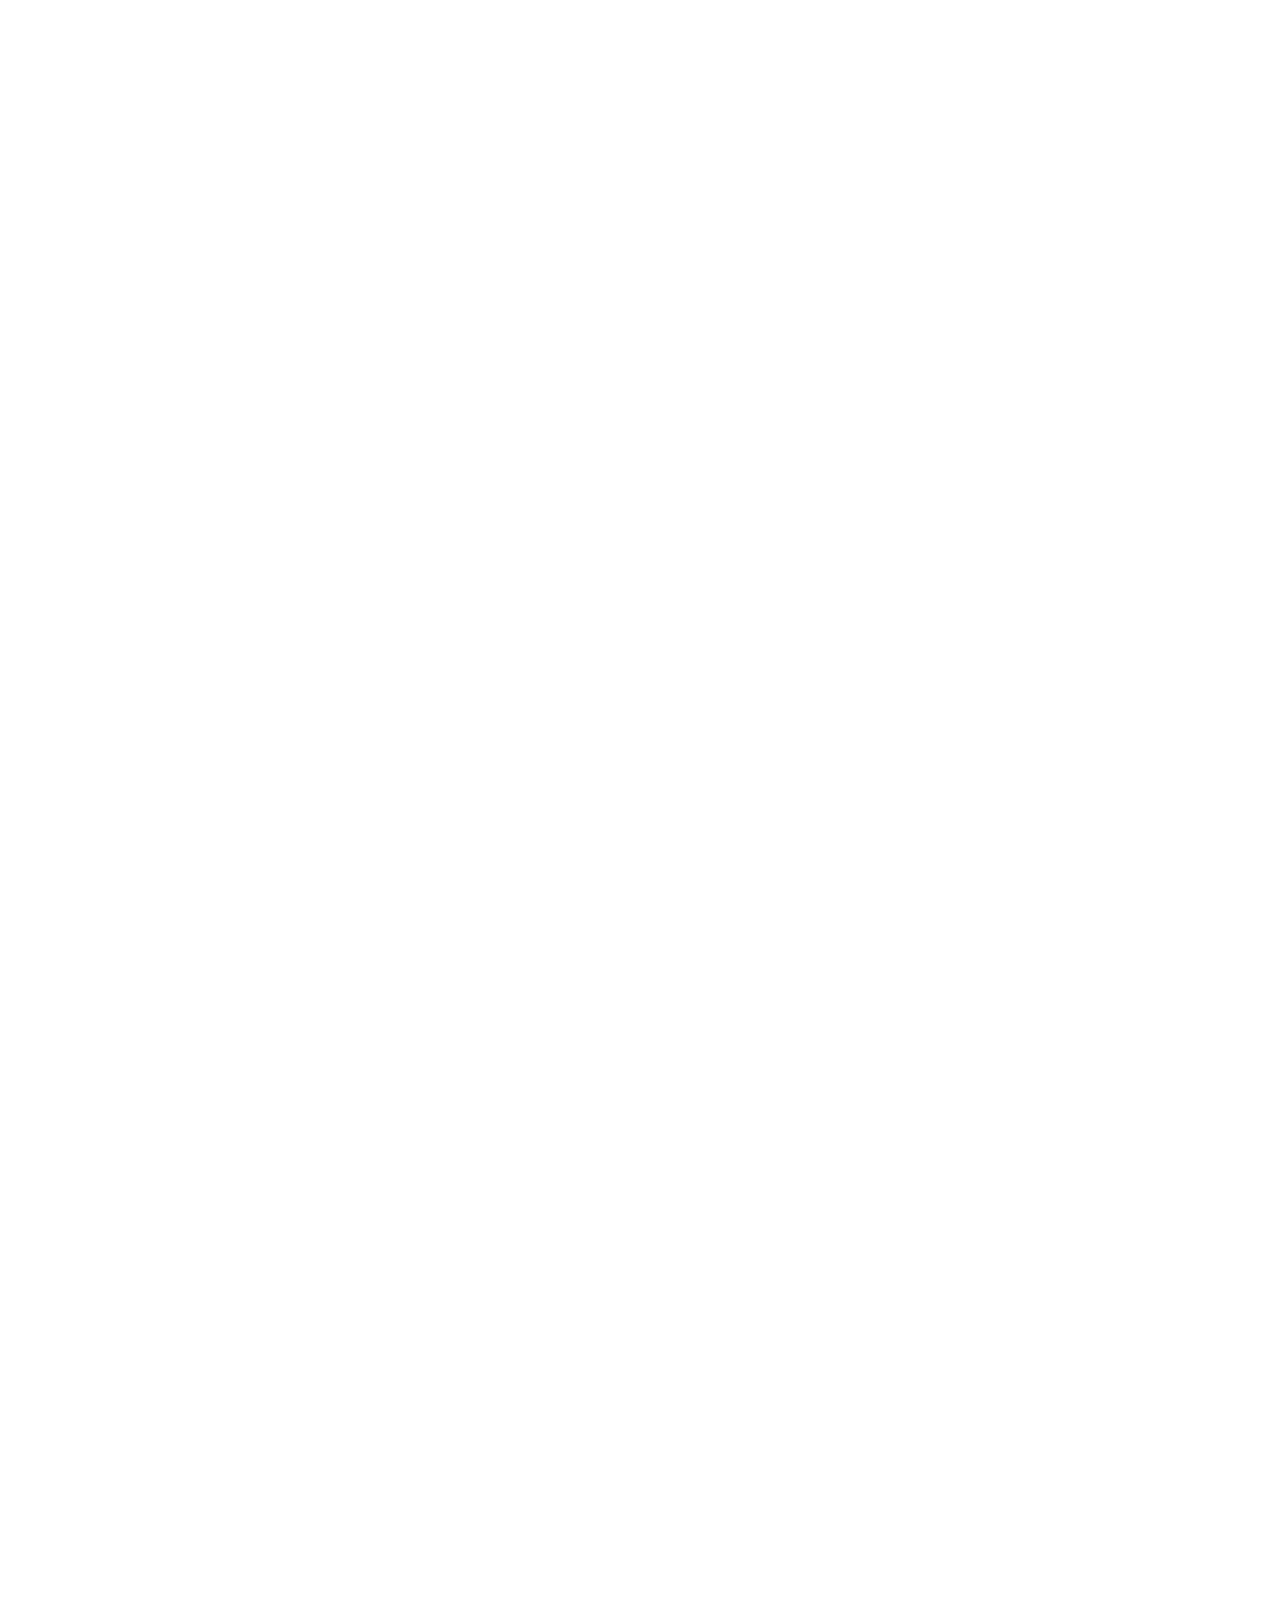
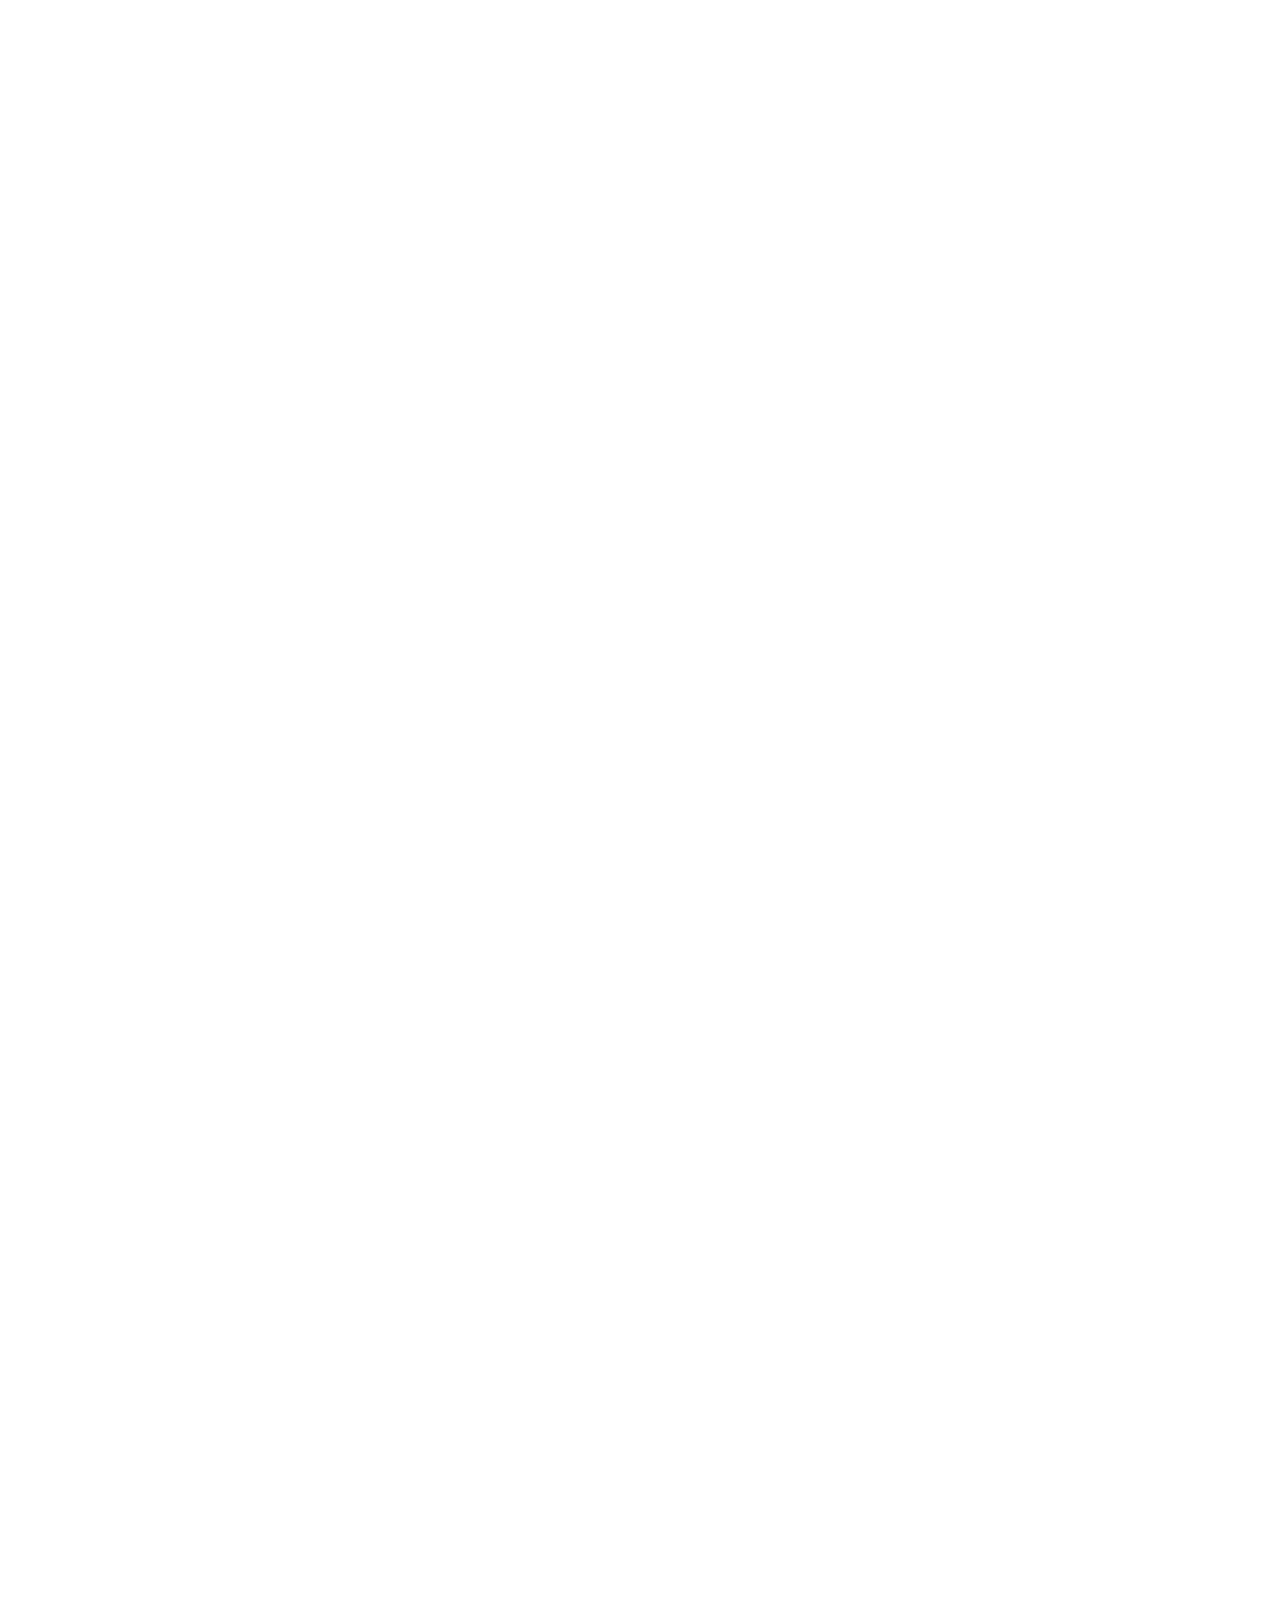
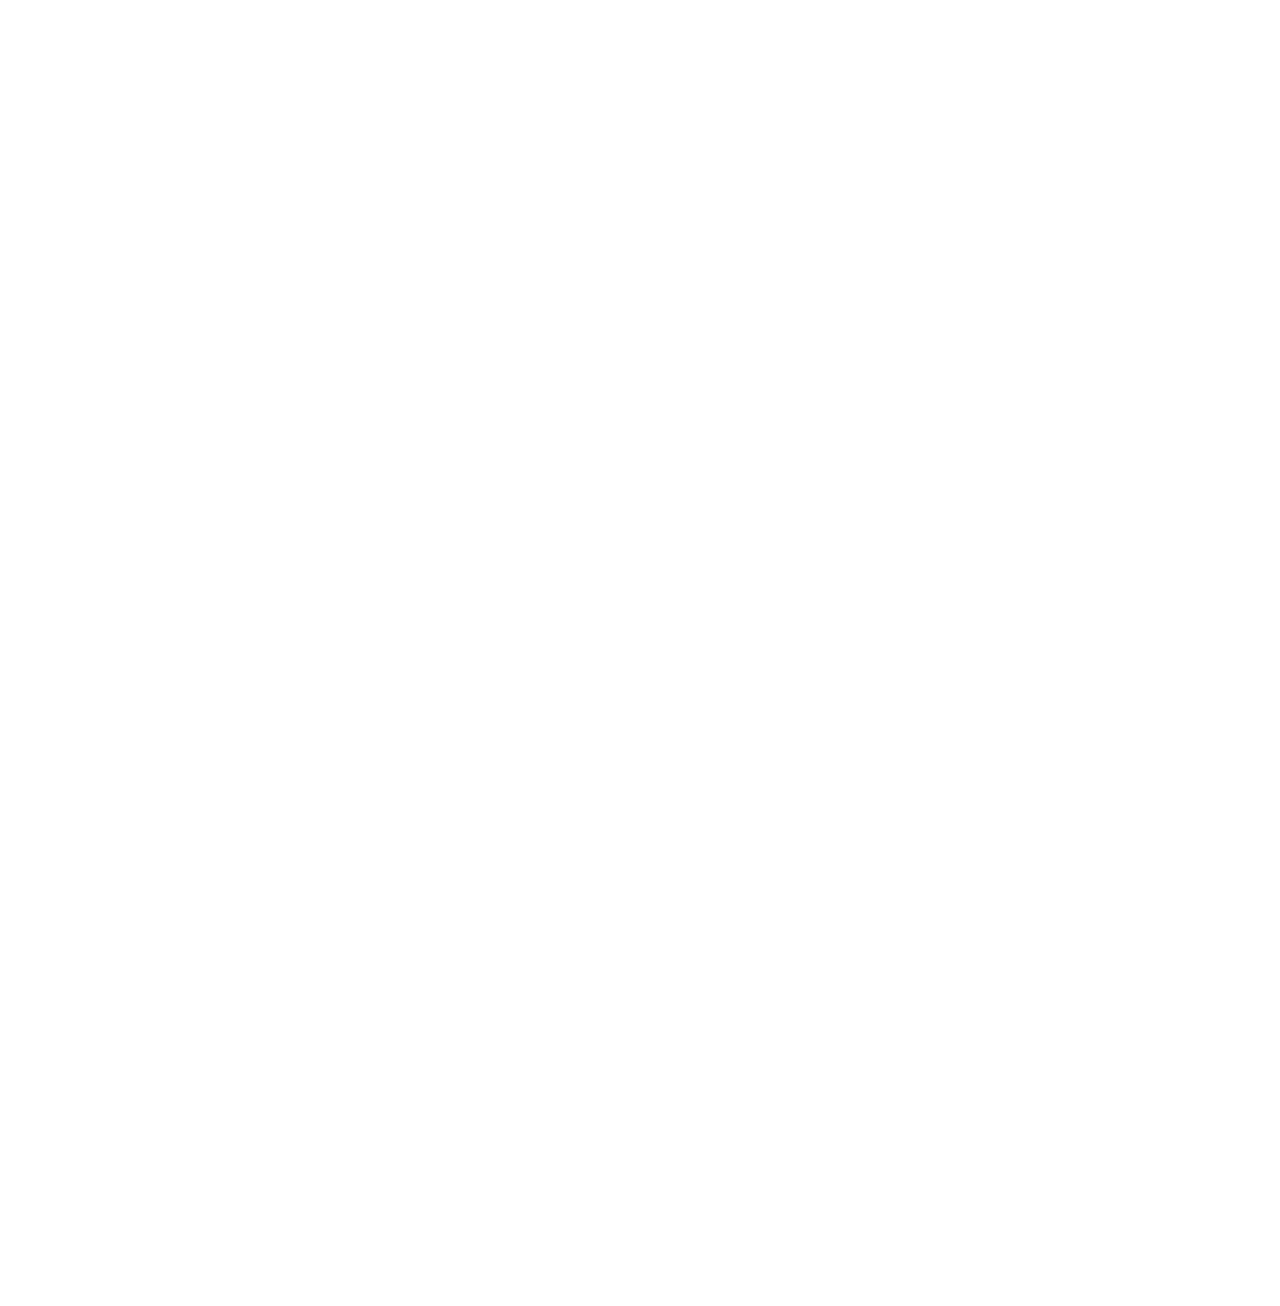
==== commit 58f5b090: "updating video" ====
--- a/index.html
+++ b/index.html
@@ -328,7 +328,7 @@
             <div class="tp-hero-bottom-img-wrap">
                <div class="tp-hero-bottom-img">
                   <video loop="" muted="" autoplay="" playsinline="">
-                     <source src="https://html.hixstudio.net/videos/liko/liko.mp4" type="video/mp4">
+                     <source src="assets\img\webgl/hero_1.mp4" type="video/mp4">
                   </video>
                </div>
             </div>
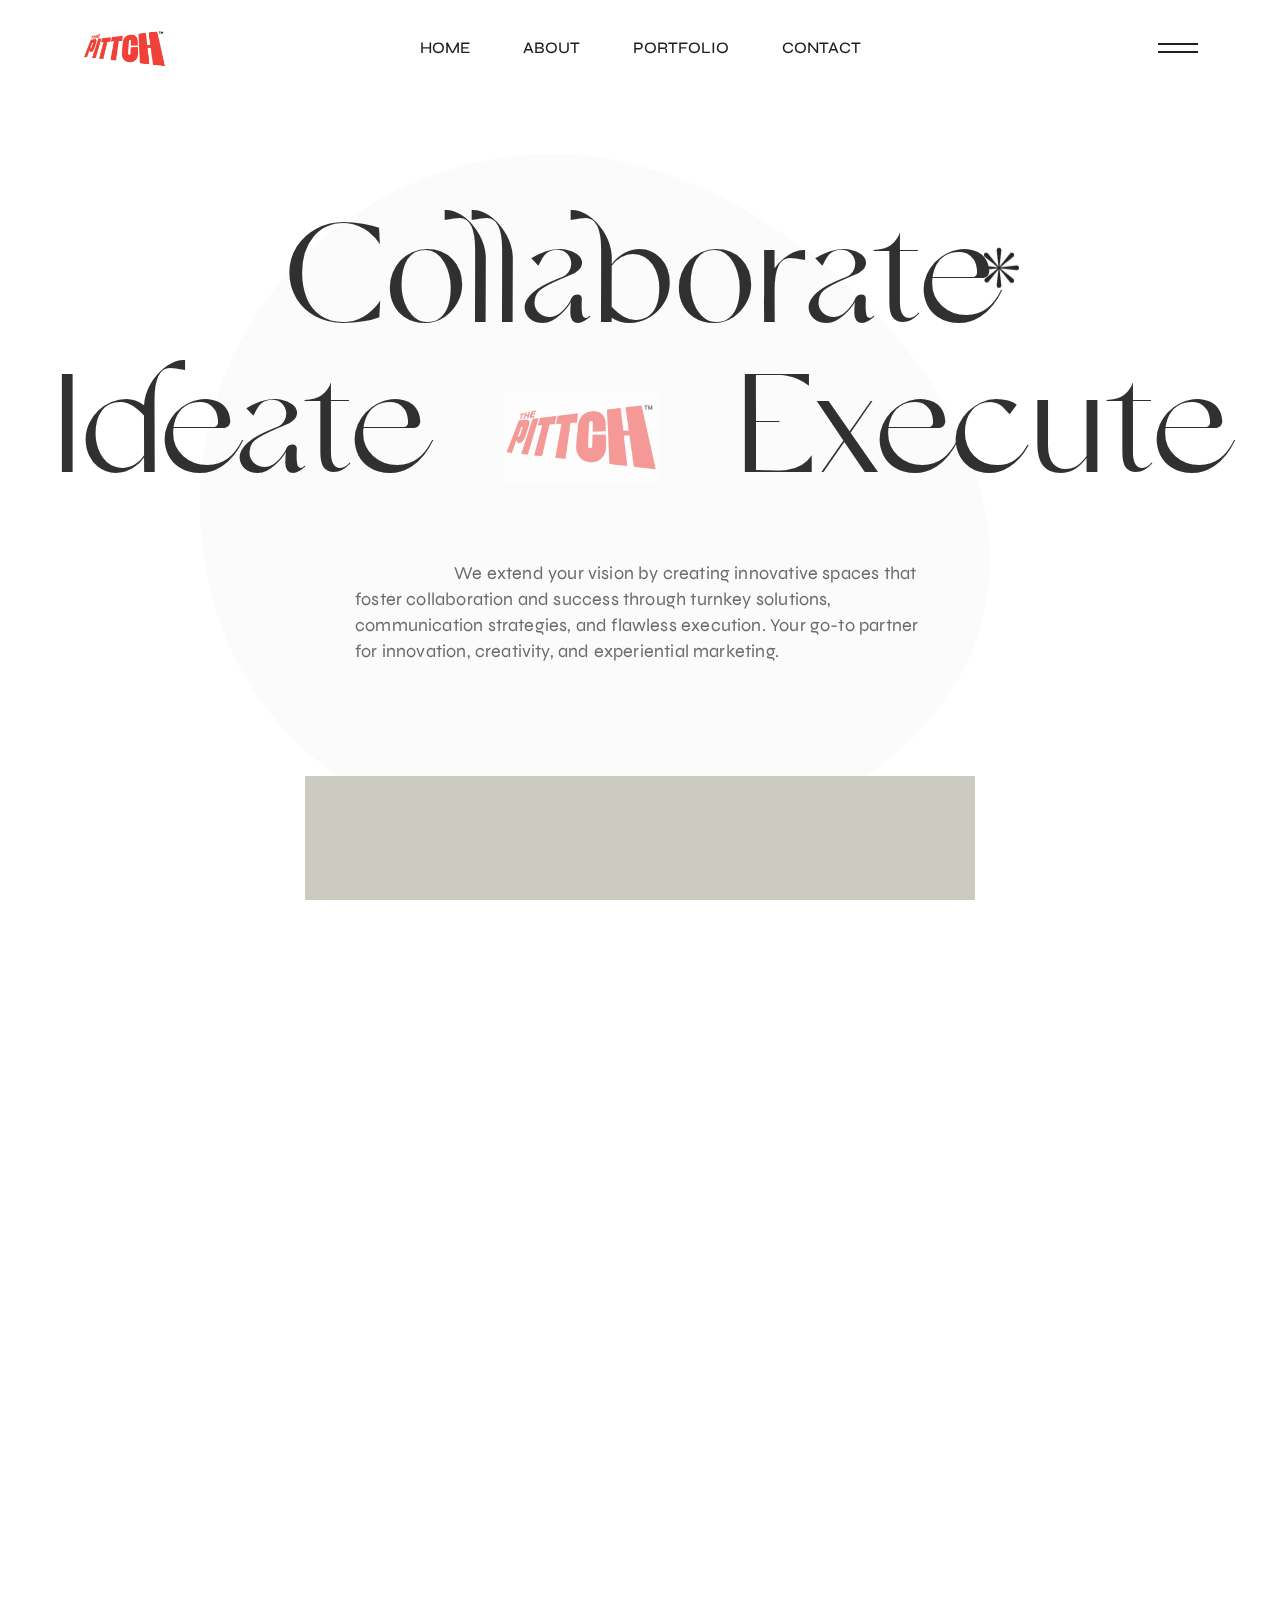
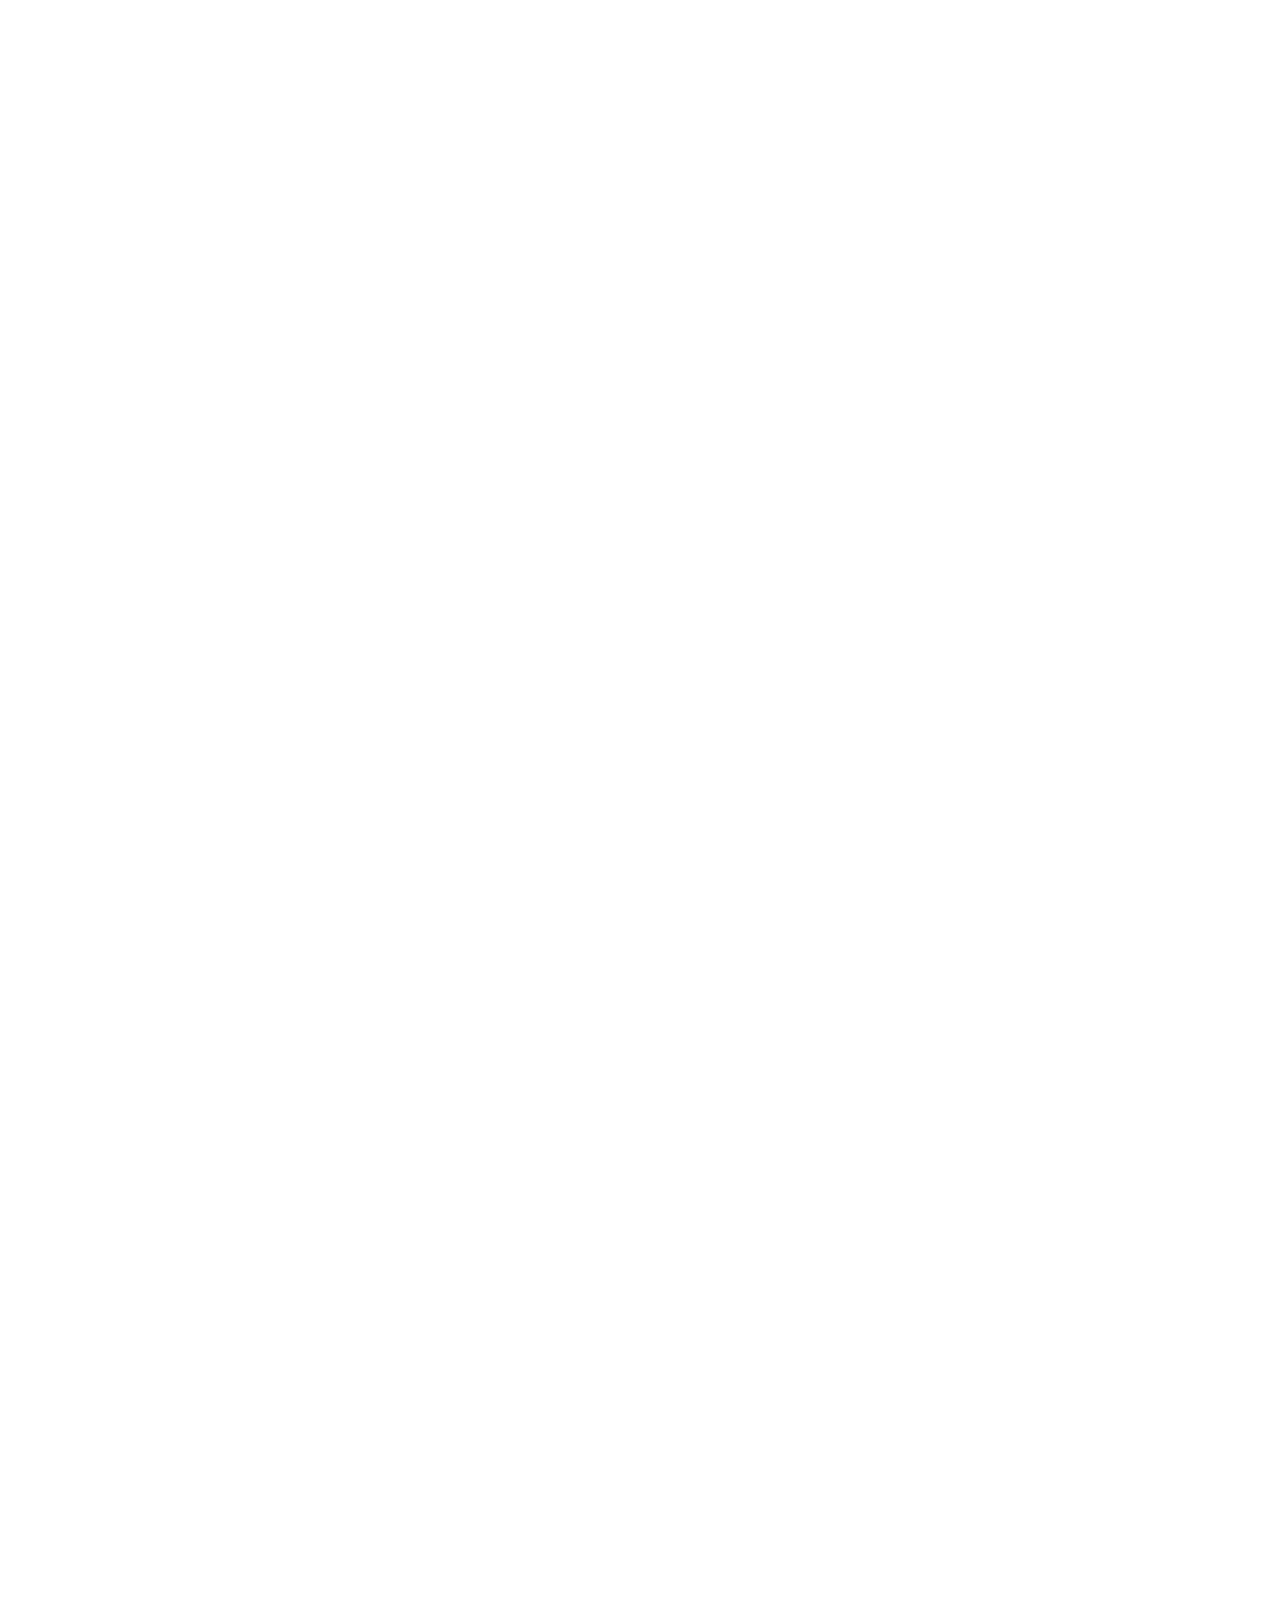
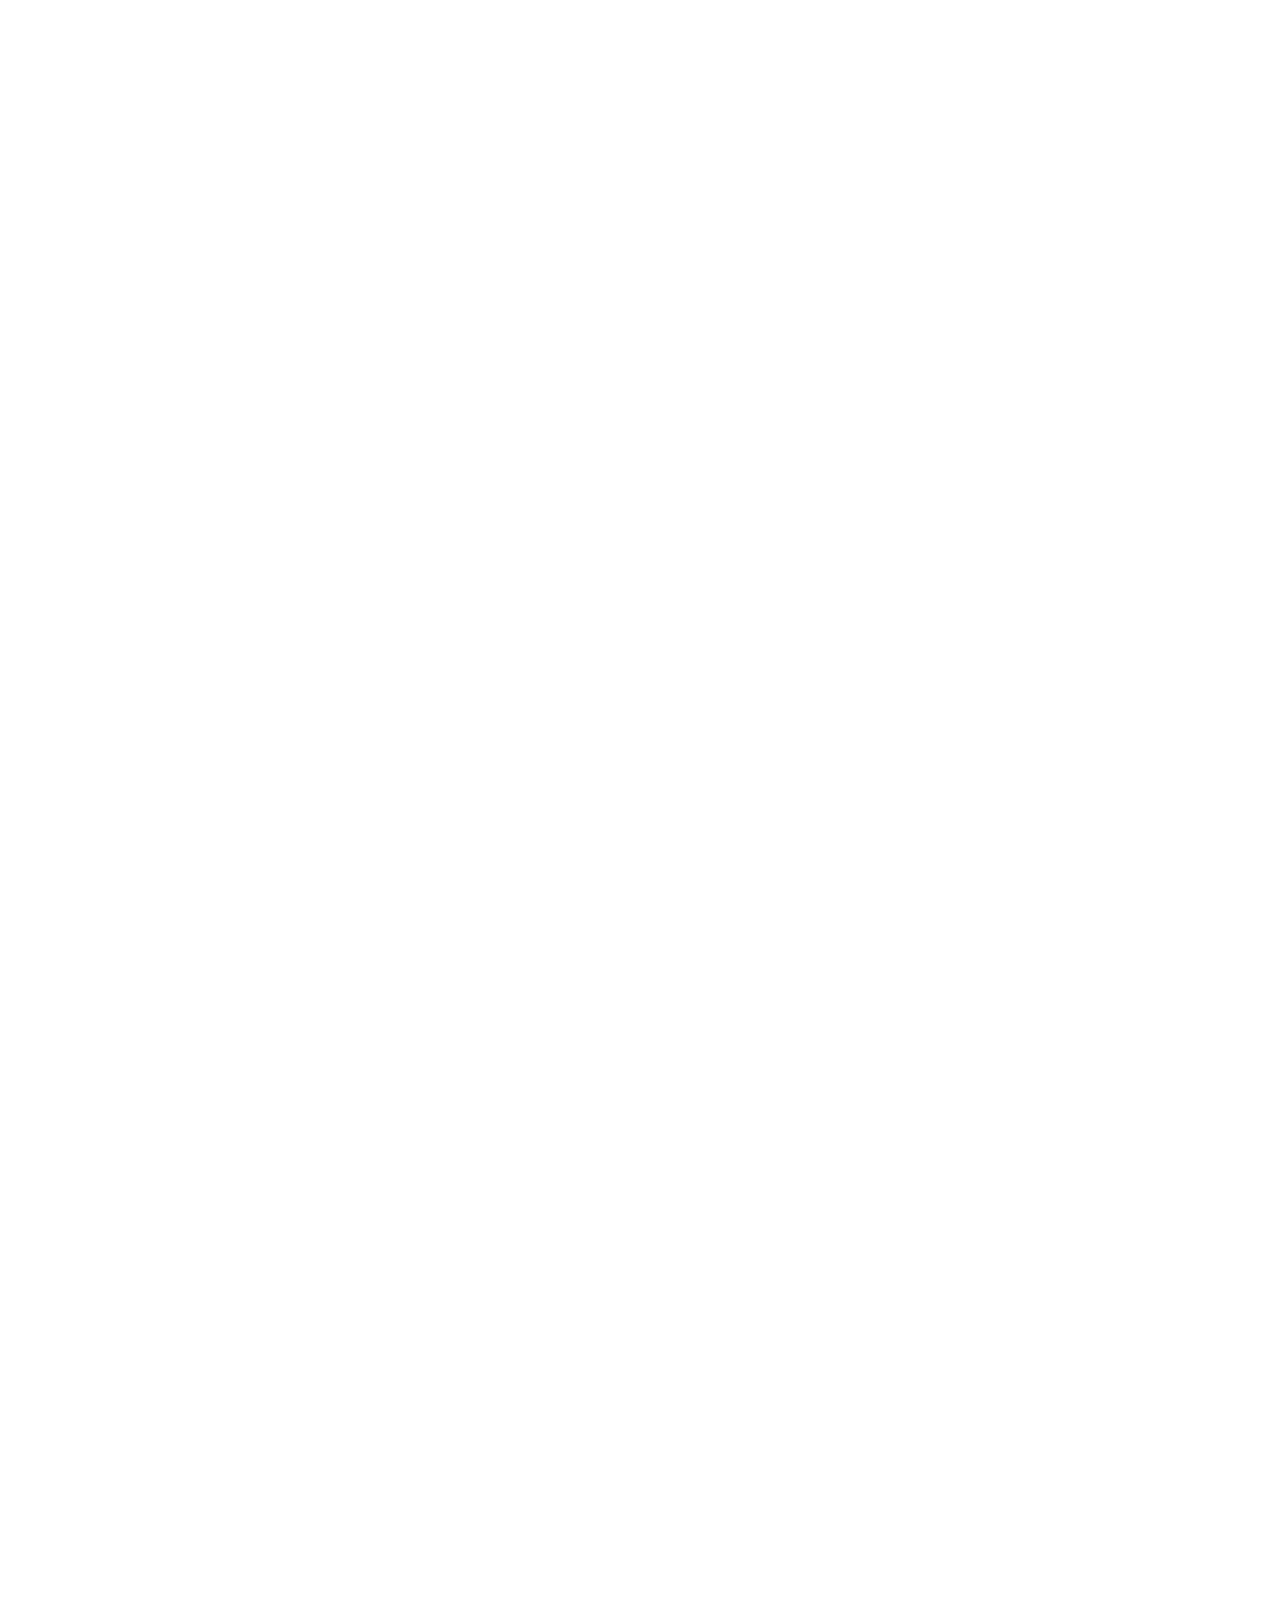
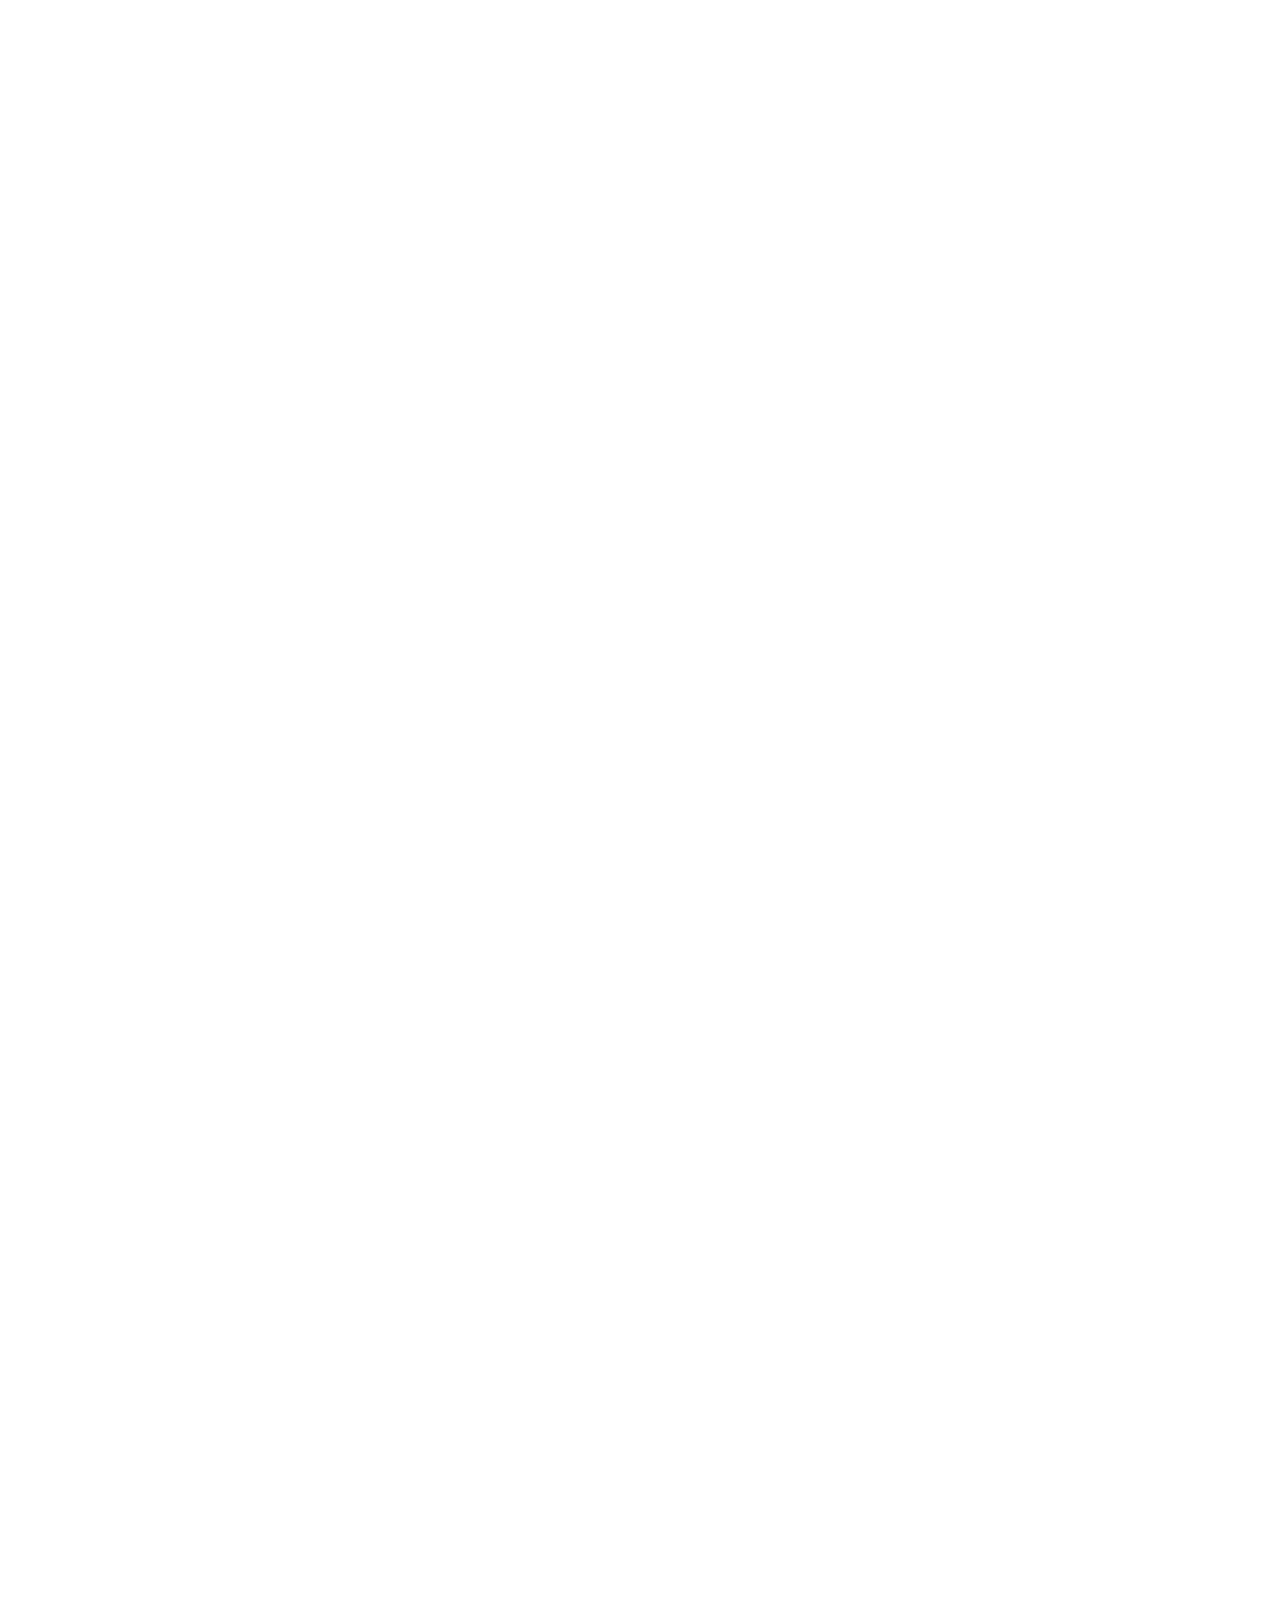
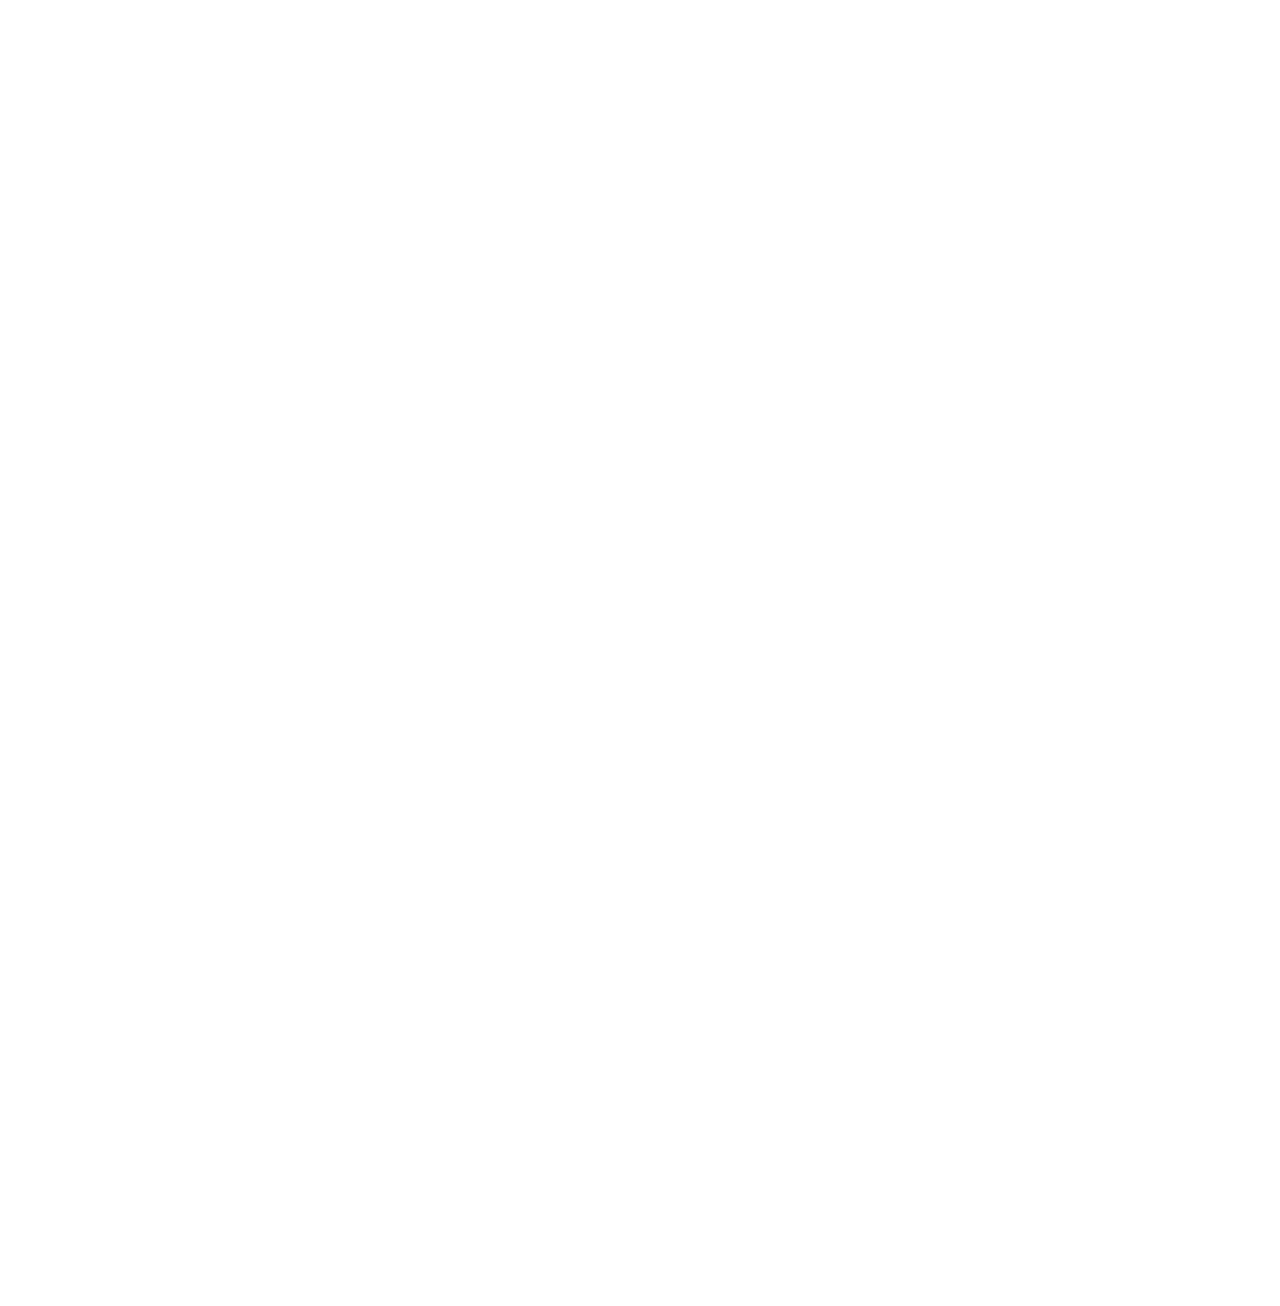
==== commit cc3d09a0: "y" ====
--- a/index.html
+++ b/index.html
@@ -327,7 +327,7 @@
             <!-- hero area end -->
             <div class="tp-hero-bottom-img-wrap">
                <div class="tp-hero-bottom-img">
-                  <video loop="" muted="" autoplay="" playsinline="">
+                  <video loop="true" muted="" autoplay="" playsinline="">
                      <source src="assets\img\webgl/hero_1.mp4" type="video/mp4">
                   </video>
                </div>
